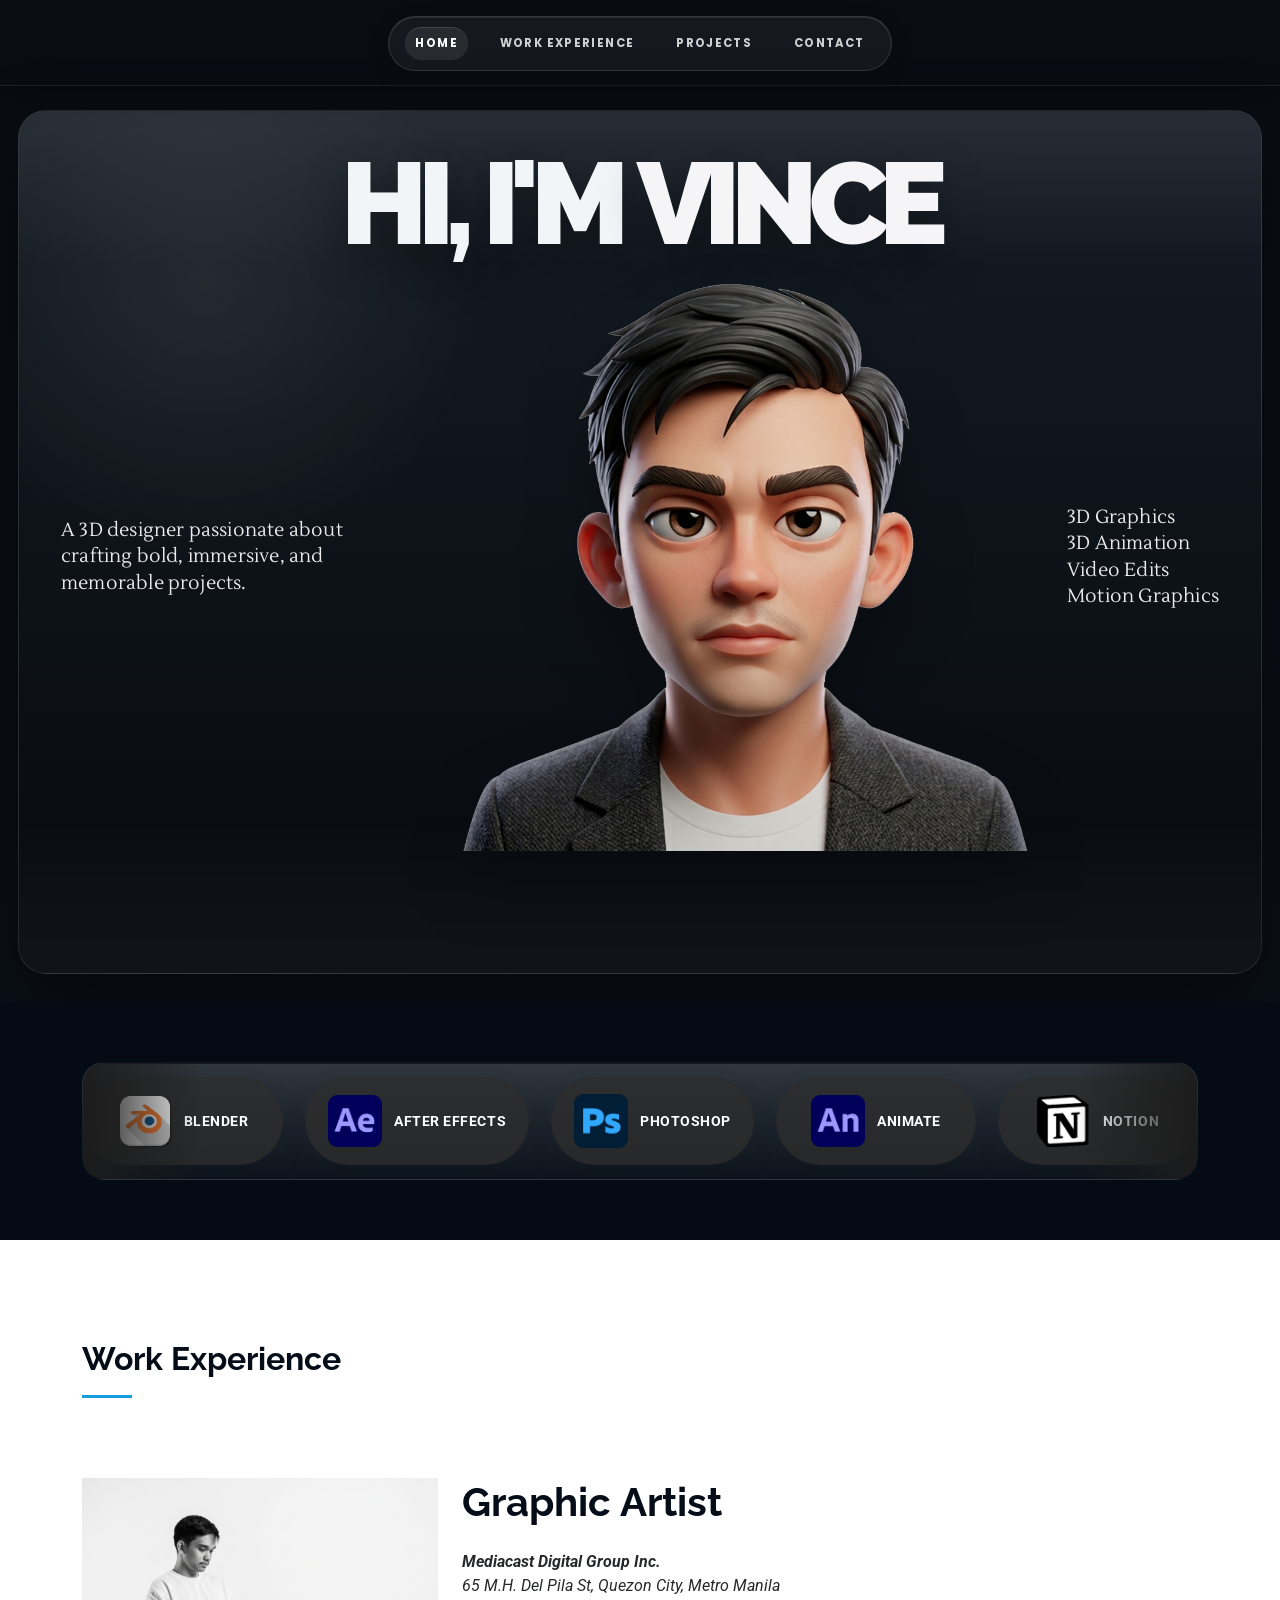
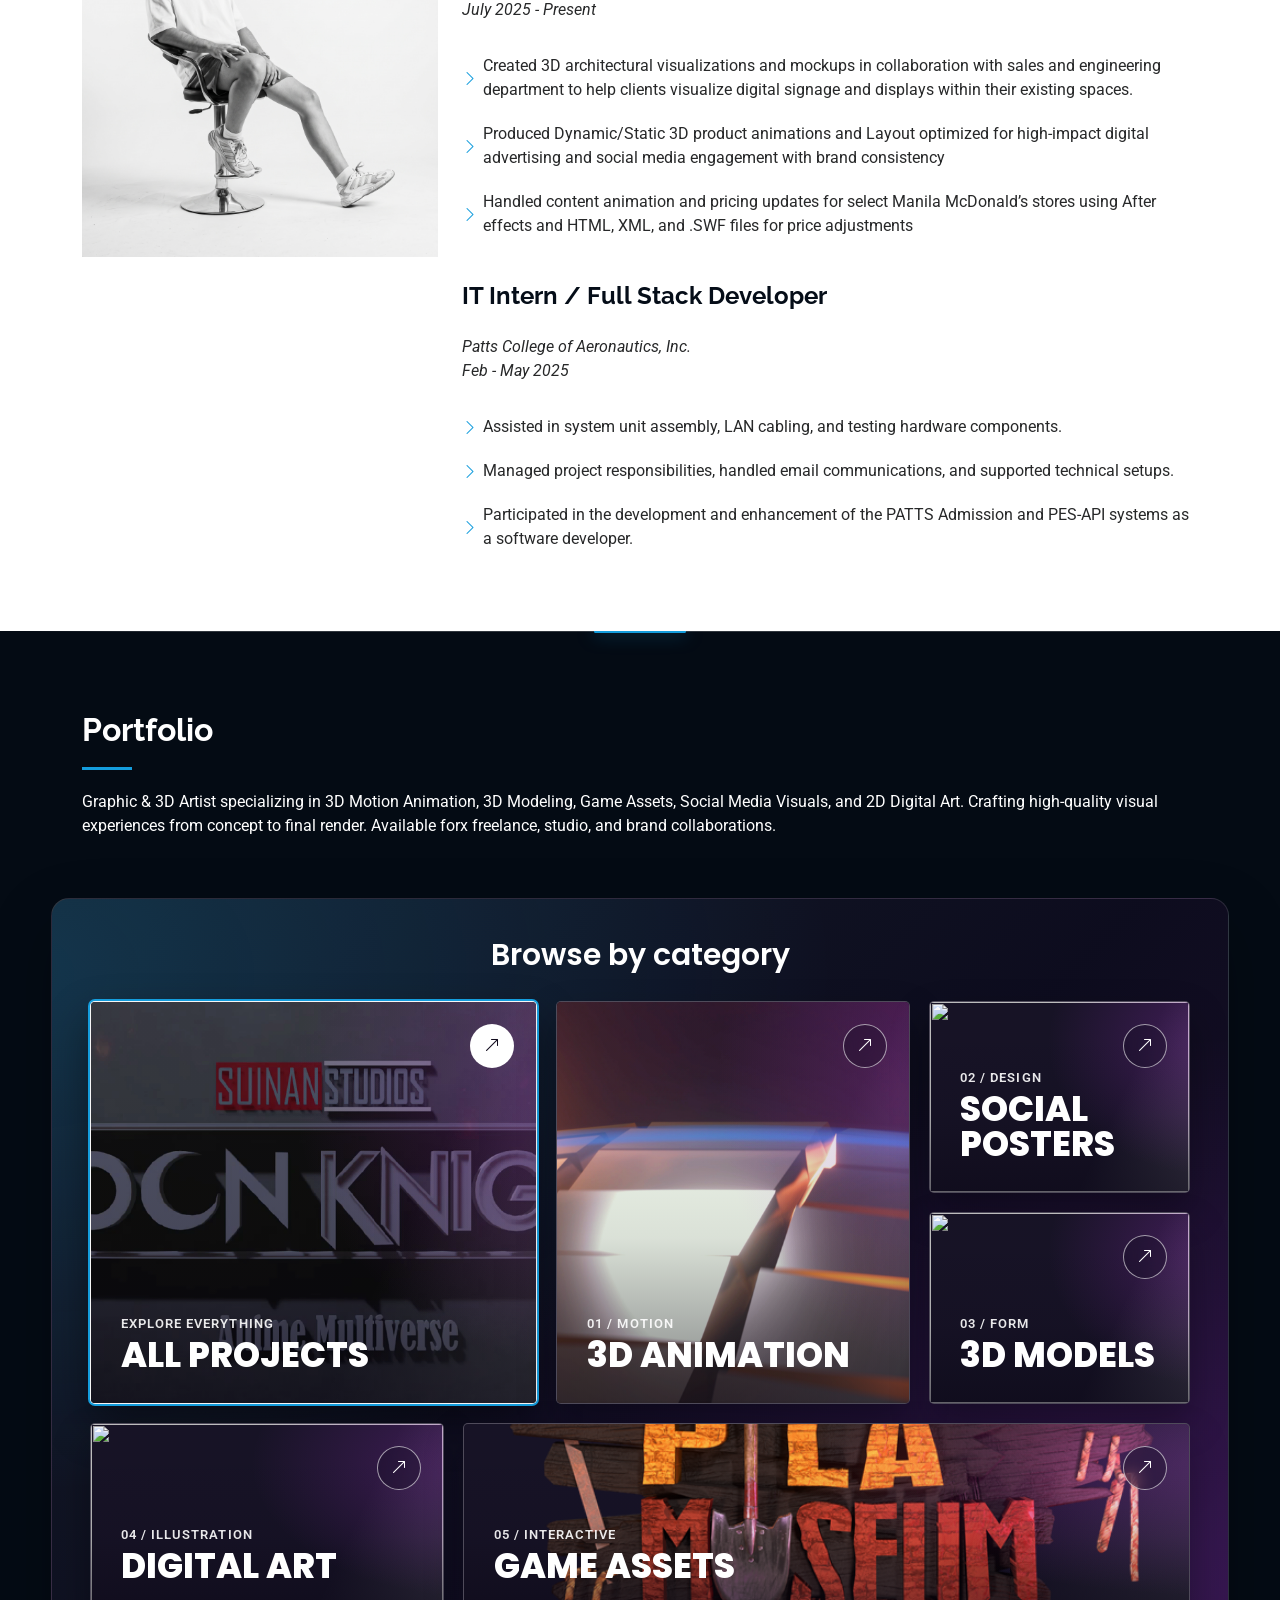
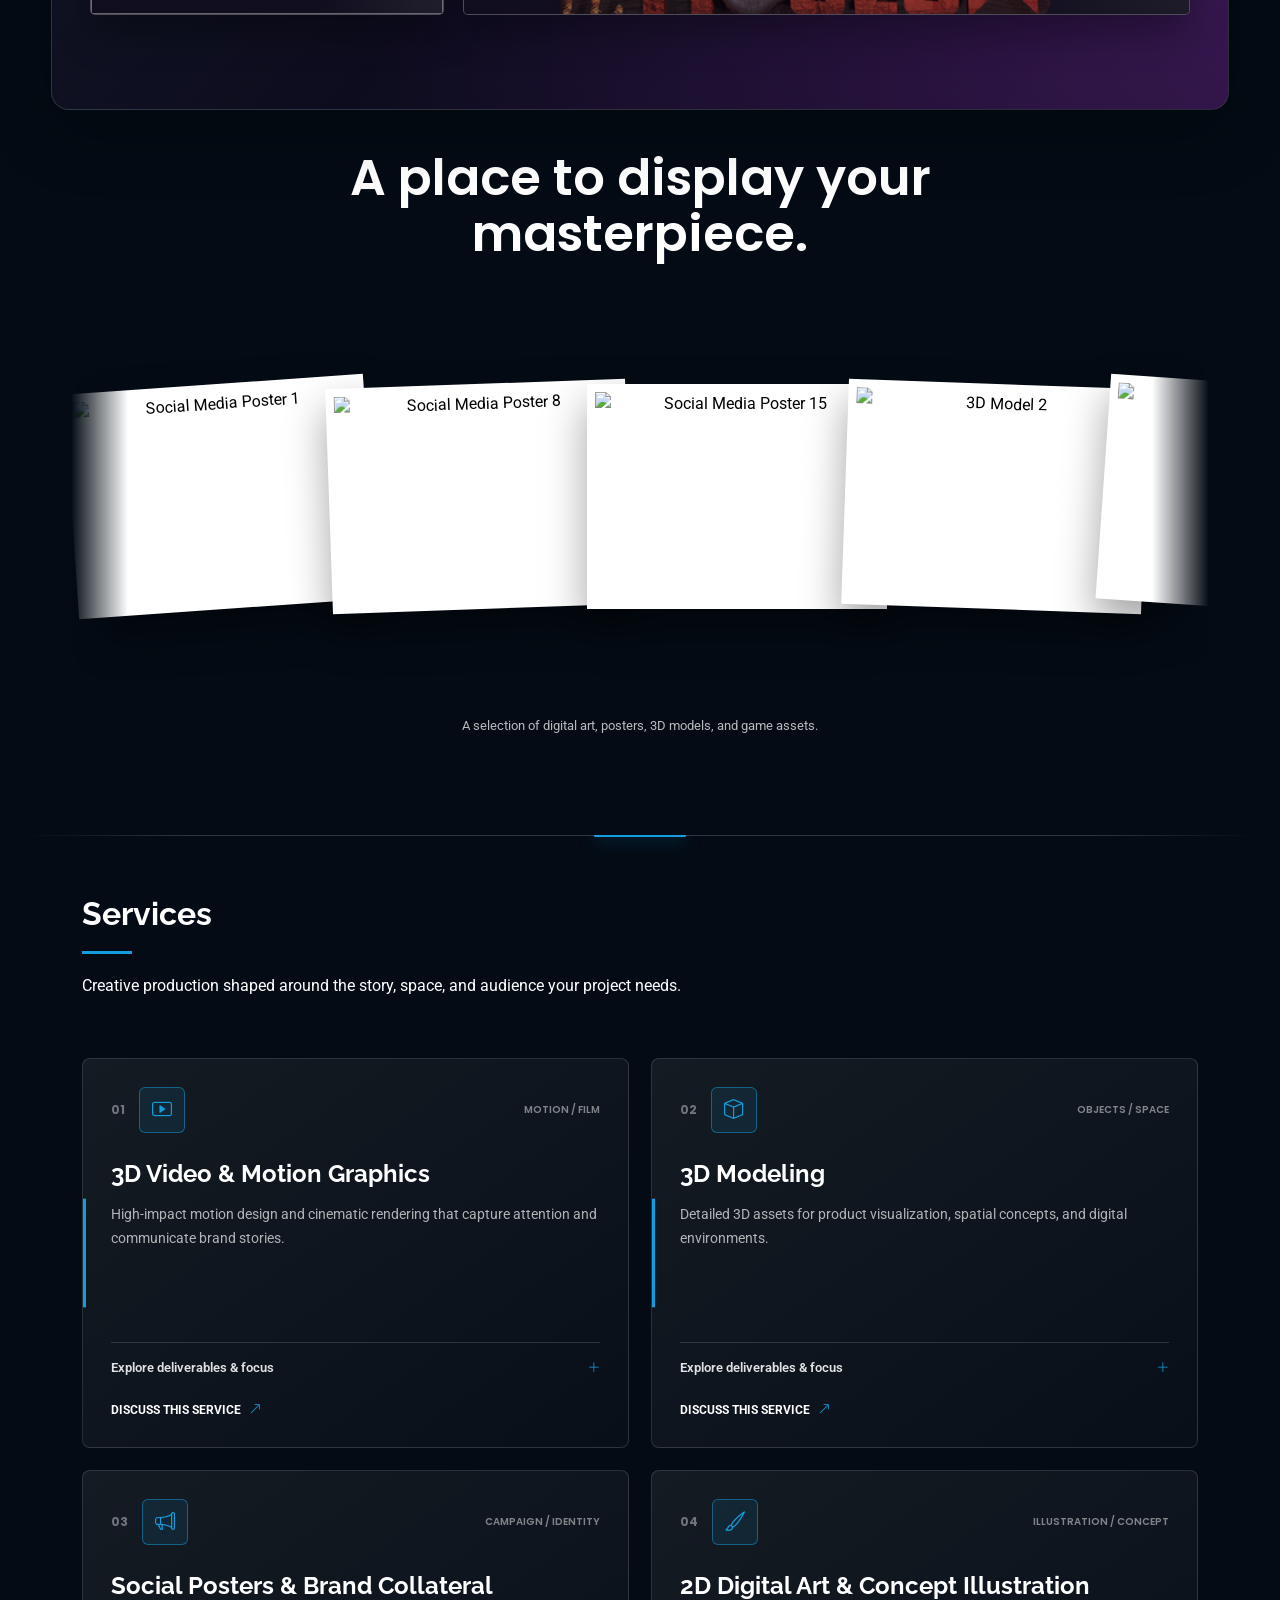
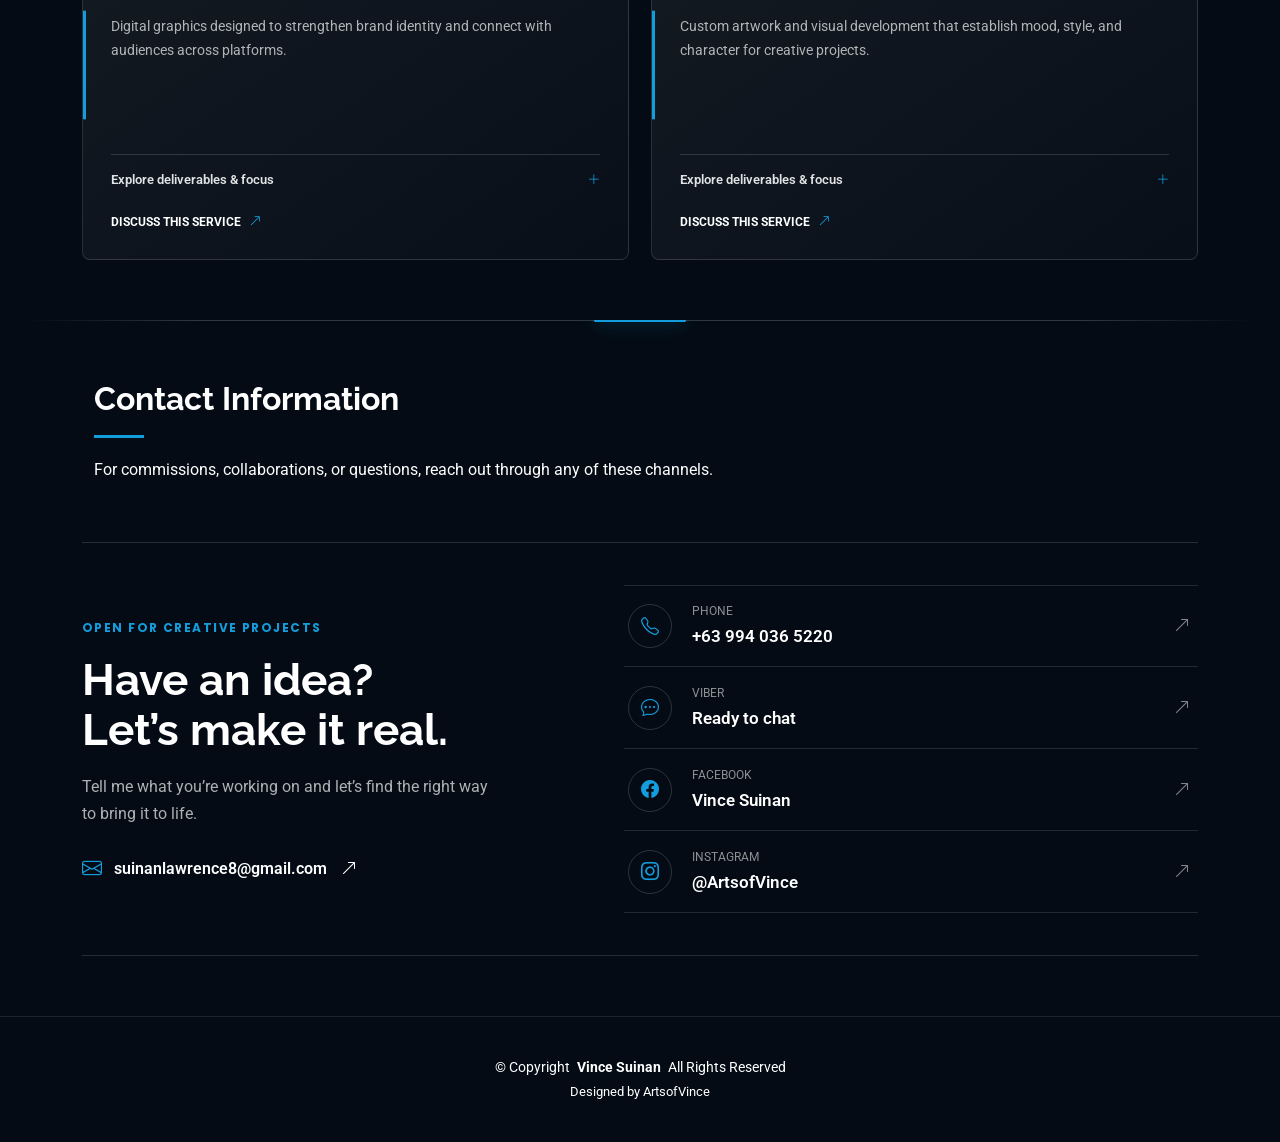
==== index.html @ 879a5d6f "add poster" ====
<!DOCTYPE html>
<html lang="en">

<head>
  <meta charset="utf-8" />
  <meta content="width=device-width, initial-scale=1.0" name="viewport" />
  <title>Vince Suinan - iPortfolio 3D Graphic Artist</title>
  <meta content="" name="description" />
  <meta content="" name="keywords" />

  <!-- Favicons -->
  <link href="assets/img/AOV-logo-256.png" rel="icon" />
  <link href="assets/img/AOV-logo-256.png" rel="apple-touch-icon" />

  <!-- Fonts -->
  <link href="https://fonts.googleapis.com" rel="preconnect" />
  <link href="https://fonts.gstatic.com" rel="preconnect" crossorigin />
  <link href="https://fonts.googleapis.com/css2?family=Lustria&display=swap" rel="stylesheet" />
  <link
    href="https://fonts.googleapis.com/css2?family=Roboto:ital,wght@0,100;0,300;0,400;0,500;0,700;0,900;1,100;1,300;1,400;1,500;1,700;1,900&family=Poppins:ital,wght@0,100;0,200;0,300;0,400;0,500;0,600;0,700;0,800;0,900;1,100;1,200;1,300;1,400;1,500;1,600;1,700;1,800;1,900&family=Raleway:ital,wght@0,100;0,200;0,300;0,400;0,500;0,600;0,700;0,800;0,900;1,100;1,200;1,300;1,400;1,500;1,600;1,700;1,800;1,900&display=swap"
    rel="stylesheet" />

  <!-- Vendor CSS Files -->
  <link href="assets/vendor/bootstrap/css/bootstrap.min.css" rel="stylesheet" />
  <link href="assets/vendor/bootstrap-icons/bootstrap-icons.css" rel="stylesheet" />
  <link href="assets/vendor/aos/aos.css" rel="stylesheet" />
  <link href="assets/vendor/glightbox/css/glightbox.min.css" rel="stylesheet" />
  <link href="assets/vendor/swiper/swiper-bundle.min.css" rel="stylesheet" />

  <!-- Main CSS File -->
  <link href="assets/css/main.css" rel="stylesheet" />
</head>

<body class="index-page">
  <header id="header" class="header dark-background">
    <a href="#hero" class="mobile-brand" aria-label="Vince home">
      <img src="assets/img/AOV-logo-256.png" alt="Vince logo" />
    </a>

    <button class="header-toggle" type="button" aria-expanded="false" aria-controls="navmenu"
      aria-label="Toggle navigation menu">
      <span></span>
      <span></span>
      <span></span>
    </button>

    <nav id="navmenu" class="navmenu" aria-label="Primary navigation">
      <ul>
        <li><a href="#hero" class="active">Home</a></li>
        <li><a href="#about">Work Experience</a></li>
        <!-- <li><a href="#customers">Customers</a></li> -->
        <li><a href="#portfolio">Projects</a></li>
        <li><a href="#contact">Contact</a></li>
      </ul>
    </nav>
  </header>

  <main class="main">
    <!-- Hero Section -->
    <section id="hero" class="hero section dark-background">
      <div class="hero-shell" data-aos="fade-up" data-aos-delay="100">
        <canvas class="hero-network" aria-hidden="true"></canvas>
        <div class="hero-content hero-center-stack">
          <div class="hero-copy hero-copy-main">
            <h1>HI, I'M <span>VINCE</span></h1>
          </div>

          <div class="hero-midline">
            <div class="hero-side-text hero-side-text-left">
              A 3D designer passionate about<br />
              crafting bold, immersive, and<br />
              memorable projects.
            </div>

            <div class="hero-visual" aria-hidden="true">
              <div class="hero-portrait">
                <img class="portrait-image" src="assets/img/Face/Front.png" alt="" draggable="false" />
              </div>
            </div>

            <div class="hero-side-text hero-side-text-right">
              3D Graphics<br />
              3D Animation<br />
              Video Edits<br />
              Motion Graphics
            </div>
          </div>
        </div>
      </div>
    </section>
    <!-- /Hero Section -->

    <!-- Skills Section -->
    <section id="skills" class="stats section dark-background">
      <div class="container" data-aos="fade-up" data-aos-delay="100">
        <div class="logo-marquee" aria-label="Skills marquee">
          <div class="marquee-track">
            <div class="marquee-group">
              <div class="logo-pill"><img src="assets/img/blender.png" alt="Blender" /><span>Blender</span></div>
              <div class="logo-pill"><img src="assets/img/aeicon.png" alt="After Effects" /><span>After Effects</span>
              </div>
              <div class="logo-pill"><img src="assets/img/psicon.png" alt="Photoshop" /><span>Photoshop</span></div>
              <div class="logo-pill"><img src="assets/img/anicon.png" alt="Animate" /><span>Animate</span></div>
              <div class="logo-pill"><img src="assets/img/notionicon.png" alt="Notion" /><span>Notion</span></div>
              <div class="logo-pill"><img src="assets/img/sketchbooklogo.png" alt="Sketchbook" /><span>Sketchbook</span>
              </div>
              <div class="logo-pill"><img src="assets/img/figma-icon-2048x2048-lvgft610.png"
                  alt="Figma" /><span>Figma</span></div>
              <div class="logo-pill"><img src="assets/img/Vector.png" alt="Canva" /><span>Canva</span></div>
              <div class="logo-pill"><img src="assets/img/vscodelogo.png" alt="VS Code" /><span>VS Code</span></div>
              <div class="logo-pill"><img src="assets/img/Group 1.png" alt="CapCut" /><span>CapCut</span></div>
              <div class="logo-pill"><img src="assets/img/msofficelogo.png" alt="MS Office" /><span>MS Office</span>
              </div>
              <div class="logo-pill"><img src="assets/img/untiylogo.png" alt="Unity" /><span>Unity</span></div>

            </div>
            <div class="marquee-group" aria-hidden="true">
              <div class="logo-pill"><img src="assets/img/blender.png" alt="Blender" /><span>Blender</span></div>
              <div class="logo-pill"><img src="assets/img/aeicon.png" alt="After Effects" /><span>After Effects</span>
              </div>
              <div class="logo-pill"><img src="assets/img/psicon.png" alt="Photoshop" /><span>Photoshop</span></div>
              <div class="logo-pill"><img src="assets/img/anicon.png" alt="Animate" /><span>Animate</span></div>
              <div class="logo-pill"><img src="assets/img/notionicon.png" alt="Notion" /><span>Notion</span></div>
              <div class="logo-pill"><img src="assets/img/sketchbooklogo.png" alt="Sketchbook" /><span>Sketchbook</span>
              </div>
              <div class="logo-pill"><img src="assets/img/figma-icon-2048x2048-lvgft610.png"
                  alt="Figma" /><span>Figma</span></div>
              <div class="logo-pill"><img src="assets/img/Vector.png" alt="Canva" /><span>Canva</span></div>
              <div class="logo-pill"><img src="assets/img/vscodelogo.png" alt="VS Code" /><span>VS Code</span></div>
              <div class="logo-pill"><img src="assets/img/Group 1.png" alt="CapCut" /><span>CapCut</span></div>
              <div class="logo-pill"><img src="assets/img/msofficelogo.png" alt="MS Office" /><span>MS Office</span>
              </div>
              <div class="logo-pill"><img src="assets/img/untiylogo.png" alt="Unity" /><span>Unity</span></div>

            </div>
          </div>
        </div>
      </div>
    </section>
    <!-- /Skills Section -->

    <!-- Work Experience Section -->
    <section id="about" class="about section">
      <div class="container section-title" data-aos="fade-up" style="padding-top: 40px;">
        <h2>Work Experience</h2>
        <!-- <p>
          IT Intern / Full Stack Developer with hands-on experience in system
          support, technical setup, and software development for academic and
          institutional platforms.
        </p> -->
      </div>

      <div class="container" data-aos="fade-up" data-aos-delay="100">
        <div class="row gy-4 justify-content-center">
          <div class="col-lg-4">
            <img src="assets/img/VINCE.jpg" class="img-fluid" alt="Vince Lawrence Suinan" />
          </div>

          <div class="col-lg-8 content">
            <h1><b>Graphic Artist</b></h1>
            <p class="fst-italic py-3">
              <b>Mediacast Digital Group Inc.</b> <br />
              65 M.H. Del Pila St, Quezon City, Metro Manila <br>
              <span><i>July 2025 - Present</i></span>
            </p>

            <div class="row">
              <div class="col-lg-12">
                <ul>
                  <li>
                    <i class="bi bi-chevron-right"></i>
                    <span>Created 3D architectural visualizations and mockups in collaboration with sales and
                      engineering department to help clients visualize digital signage and displays within
                      their existing spaces.
                    </span>
                  </li>
                  <li>
                    <i class="bi bi-chevron-right"></i>
                    <span>Produced Dynamic/Static 3D product animations and Layout optimized for high-impact digital
                      advertising and social media engagement with brand consistency</span>
                  </li>
                  <li>
                    <i class="bi bi-chevron-right"></i>
                    <span>Handled content animation and pricing updates for select Manila McDonald’s stores
                      using After effects and HTML, XML, and .SWF files for price adjustments</span>
                  </li>
                </ul>
              </div>
            </div>
          </div>


           <div class="col-lg-4">
            <!-- <img src="assets/img/VINCE.jpg" class="img-fluid" alt="Vince Lawrence Suinan" /> -->
          </div>
          <div class="col-lg-8 content">
            <h2>IT Intern / Full Stack Developer</h2>
            <p class="fst-italic py-3">
              Patts College of Aeronautics, Inc. <br />
              <span>Feb - May 2025</span>
            </p>

            <div class="row">
              <div class="col-lg-12">
                <ul>
                  <li>
                    <i class="bi bi-chevron-right"></i>
                    <span>Assisted in system unit assembly, LAN cabling, and testing hardware components.</span>
                  </li>
                  <li>
                    <i class="bi bi-chevron-right"></i>
                    <span>Managed project responsibilities, handled email communications, and supported technical
                      setups.</span>
                  </li>
                  <li>
                    <i class="bi bi-chevron-right"></i>
                    <span>Participated in the development and enhancement of the PATTS Admission and PES-API systems as
                      a software developer.</span>
                  </li>
                </ul>
              </div>
            </div>
          </div>
        </div>
      </div>
    </section>
    <!-- /Work Experience Section -->

    <!-- Resume Section -->
    <!-- <section id="resume" class="resume section">
      <div class="container section-title" data-aos="fade-up">
        <h2>Resume</h2>
      </div>
      <div style="display: flex; justify-content: center">
        <iframe src="assets/resume.pdf" type="application/pdf" width="50%" height="900px" allowfullscreen
          style="border: none"></iframe>
      </div>
    </section> -->
    <!-- End Resume Section -->



    <!-- Portfolio Section -->
    <section id="portfolio" class="portfolio section dark-background">
      <!-- Section Title -->
      <div class="container section-title" data-aos="fade-up" style="padding-top: 20px;">
        <h2>Portfolio</h2>
        <p>
          Graphic & 3D Artist specializing in 3D Motion Animation, 3D Modeling, Game Assets, Social Media Visuals, and
          2D Digital Art. Crafting high-quality visual experiences from concept to final render. Available forx
          freelance, studio, and brand collaborations.
        </p>
      </div>
      <!-- End Section Title -->
      <div class="container portfolio-categories-container">
        <div class="isotope-layout showcase-active" data-default-filter="*" data-layout="masonry"
          data-sort="original-order">
          <div class="portfolio-category-panel">
            <h3 class="portfolio-categories-title" data-aos="fade-up">Browse by category</h3>
            <ul class="portfolio-filters isotope-filters" aria-label="Portfolio categories" data-aos="fade-up"
              data-aos-delay="100">
              <li data-filter="*" class="filter-active">
                <button type="button" aria-pressed="true">
                  <img src="assets/img/portfolio/3danimation/img/moonknight.png" alt="" />
                  <span class="portfolio-filter-arrow" aria-hidden="true"><i class="bi bi-arrow-up-right"></i></span>
                  <span class="portfolio-filter-copy"><span class="portfolio-filter-kicker">Explore everything</span><span
                      class="portfolio-filter-name">All projects</span></span>
                </button>
              </li>
              <li data-filter=".filter-app">
                <button type="button" aria-pressed="false">
                  <img src="assets/img/portfolio/3danimation/img/intro.png" alt="" />
                  <span class="portfolio-filter-arrow" aria-hidden="true"><i class="bi bi-arrow-up-right"></i></span>
                  <span class="portfolio-filter-copy"><span class="portfolio-filter-kicker">01 / Motion</span><span
                      class="portfolio-filter-name">3D animation</span></span>
                </button>
              </li>
              <li data-filter=".filter-product">
                <button type="button" aria-pressed="false">
                  <img src="https://lh3.googleusercontent.com/d/15f8OHujoiMdqfZLT6pFn6dTeZeISGttu=w640" alt="" />
                  <span class="portfolio-filter-arrow" aria-hidden="true"><i class="bi bi-arrow-up-right"></i></span>
                  <span class="portfolio-filter-copy"><span class="portfolio-filter-kicker">02 / Design</span><span
                      class="portfolio-filter-name">Social posters</span></span>
                </button>
              </li>
              <li data-filter=".filter-model">
                <button type="button" aria-pressed="false">
                  <img src="https://lh3.googleusercontent.com/d/1D0_6kJki84QCcM3gyjtBgr1WMdwW6Qse=w640" alt="" />
                  <span class="portfolio-filter-arrow" aria-hidden="true"><i class="bi bi-arrow-up-right"></i></span>
                  <span class="portfolio-filter-copy"><span class="portfolio-filter-kicker">03 / Form</span><span
                      class="portfolio-filter-name">3D models</span></span>
                </button>
              </li>
              <li data-filter=".filter-digitalart">
                <button type="button" aria-pressed="false">
                  <img src="https://lh3.googleusercontent.com/d/16SK4Unks-tOwlZld4EUyKw5LPhYBngFh=w640" alt="" />
                  <span class="portfolio-filter-arrow" aria-hidden="true"><i class="bi bi-arrow-up-right"></i></span>
                  <span class="portfolio-filter-copy"><span class="portfolio-filter-kicker">04 / Illustration</span><span
                      class="portfolio-filter-name">Digital art</span></span>
                </button>
              </li>
              <li data-filter=".filter-books">
                <button type="button" aria-pressed="false">
                  <img src="assets/img/portfolio/gameassets/optimized/16.png" alt="" />
                  <span class="portfolio-filter-arrow" aria-hidden="true"><i class="bi bi-arrow-up-right"></i></span>
                  <span class="portfolio-filter-copy"><span class="portfolio-filter-kicker">05 / Interactive</span><span
                      class="portfolio-filter-name">Game assets</span></span>
                </button>
              </li>
            </ul>
          </div>
          <!-- End Portfolio Filters -->

          <nav class="portfolio-sticky-filters" aria-label="Portfolio category shortcuts" aria-hidden="true">
            <button type="button" data-filter="*" aria-label="Show all projects" aria-pressed="true">All</button>
            <button type="button" data-filter=".filter-app" aria-label="Show 3D animation projects"
              aria-pressed="false">Motion</button>
            <button type="button" data-filter=".filter-product" aria-label="Show social media posters"
              aria-pressed="false">Posters</button>
            <button type="button" data-filter=".filter-model" aria-label="Show 3D models"
              aria-pressed="false">3D</button>
            <button type="button" data-filter=".filter-digitalart" aria-label="Show digital art"
              aria-pressed="false">Digital art</button>
            <button type="button" data-filter=".filter-books" aria-label="Show game assets"
              aria-pressed="false">Game assets</button>
          </nav>

          <section class="portfolio-showcase" aria-labelledby="portfolio-showcase-title">
            <h3 id="portfolio-showcase-title">A place to display your<br />masterpiece.</h3>
            <div class="portfolio-showcase-deck" role="region" aria-label="Featured portfolio artwork" tabindex="0">
            </div>
            <p class="portfolio-showcase-caption">A selection of digital art, posters, 3D models, and game assets.</p>
            <!-- <div class="portfolio-showcase-controls" aria-label="Carousel controls">
              <button class="portfolio-showcase-prev" type="button" aria-label="Scroll artwork backward"
                aria-pressed="false">
                <i class="bi bi-arrow-left" aria-hidden="true"></i>
              </button>
              <span class="portfolio-showcase-status" aria-live="off">Continuous scroll</span>
              <button class="portfolio-showcase-next" type="button" aria-label="Scroll artwork forward"
                aria-pressed="true">
                <i class="bi bi-arrow-right" aria-hidden="true"></i>
              </button>
            </div> -->
          </section>

          <div class="row gy-4 isotope-container portfolio-grid" aria-hidden="true" data-aos="fade-up"
            data-aos-delay="200">

            <!-- Portfolio 3D Videosmotion Loop Start -->
            <script>
              const videomotion = [
                { fileId: "1_jbbDpy9xfx8zS0vFNE1ULISHDLOSmcH", orientation: "portrait" },
                { fileId: "1h7C5uyBoMQ-EmyDqRethuscpd6JC-RyD", orientation: "portrait" },
                { fileId: "11ZdcG346FcJy5i7t0-39Izj0t-Pxfz4h", orientation: "portrait" },
                { fileId: "1BHrdJbhyYBBBys-qk9KTeOUOJ0WBdCk_", orientation: "portrait" },
                { fileId: "12QxN8NzIM6j7_-F__7CxhQ7JTc7Gwmj1", orientation: "portrait" },
                { fileId: "1Qw5nkSOY13MZ3VECagyvxKrNIrKZIVoi", orientation: "portrait" },
                { fileId: "1tNGN2MWxX7IlZXTh_nsj2k1h_r4Va_cV", orientation: "portrait" },
                { fileId: "1mwoQoZXCfWN8iKtZn_PWd6lLmWAUX7J1", orientation: "portrait" },
                { fileId: "1BN3EFIl9hsIu9_HIIbG-YD92J9_404a1", orientation: "landscape" },
                { fileId: "1Rqg4v8JS6qJhUzyDzIZa51hss2hmCw8e", orientation: "landscape" },
                { fileId: "1j3NBUgurLKjPpukUhXc126PUgskwCfU3", orientation: "landscape" },
                { fileId: "1ojUDoDyp3Pynr8G9i9R8G9kmKkIxF75p", orientation: "landscape" },
                { fileId: "1Uh1CZqTnqa35LuCjptprUUMThYp3sdNC", orientation: "landscape" },
                { fileId: "15Qg1Cqj1X8u00-xKV2vdZDRDskdYjr1F", orientation: "portrait" },
                { fileId: "1a1ut-Wb0WJNiYGyBpmkeDe_jCS4JcWe4", orientation: "portrait" },
                { fileId: "1BxVlqYIMw1OnqzyD6GcNHVX-q7va4KQT", orientation: "portrait" },
                { fileId: "1NIwSYFqCbUfEO550Y9gTKTfcEmXJq2hf", orientation: "portrait" },
                { fileId: "1m4LZoN0kyfZ-u_XVPEDmvANMeKpIxij6", orientation: "portrait" },
                { fileId: "1vEAqJfCbJAPxnXK68t8-_8xvNcmw5ufx", orientation: "portrait" },
                { fileId: "1O4dQYROGCbykOVDaRCr6Opgzb7OVUUbQ", orientation: "landscape" },
                { fileId: "1Ww0WWMnu1b06q0QbMP6-Cl4yAhK8Objs", orientation: "portrait" },
                { fileId: "1FQSGFVojC2MXhYNMrMFql2LrgQe6mhvw", orientation: "portrait" },
                { fileId: "11maHljzepN0bO44OaJOT5ekNazf0yjnS", orientation: "portrait" },
                { fileId: "1qwAFJqx_0vaCFSWkUWWdRBXCI5jTAyjR", orientation: "portrait" },
                { fileId: "1TGthv1qNYEeSsxPNINcO7fRiMrgPcfck", orientation: "portrait" },


              ];

              const videomotionContainer = document.currentScript.parentElement;
              const videoModal = document.createElement("div");
              videoModal.className = "video-motion-modal";
              videoModal.setAttribute("role", "dialog");
              videoModal.setAttribute("aria-modal", "true");
              videoModal.setAttribute("aria-label", "Video Motion preview");
              videoModal.style.cssText =
                "box-sizing:border-box; display:none; position:fixed; inset:0; z-index:9999; align-items:center; justify-content:center; padding:clamp(8px,3vw,24px); background:rgba(0,0,0,.9);";

              const drivePreviewContainer = document.createElement("div");
              drivePreviewContainer.className = "video-motion-preview-frame";
              drivePreviewContainer.style.cssText = "position:relative; background:#000;";
              const drivePreviewFrame = document.createElement("iframe");
              drivePreviewFrame.title = "Google Drive video preview";
              drivePreviewFrame.allow = "autoplay; encrypted-media; fullscreen";
              drivePreviewFrame.allowFullscreen = true;
              drivePreviewFrame.style.cssText =
                "position:absolute; inset:0; width:100%; height:100%; border:0; background:#000;";
              drivePreviewContainer.appendChild(drivePreviewFrame);

              const closeVideoButton = document.createElement("button");
              closeVideoButton.type = "button";
              closeVideoButton.setAttribute("aria-label", "Close video preview");
              closeVideoButton.innerHTML = '<i class="bi bi-x-lg"></i>';
              closeVideoButton.style.cssText =
                "position:absolute; top:12px; right:12px; z-index:1; width:44px; height:44px; border:0; border-radius:50%; color:#fff; background:rgba(0,0,0,.7); font-size:20px; cursor:pointer;";
              videoModal.append(closeVideoButton, drivePreviewContainer);
              document.body.appendChild(videoModal);

              let previouslyFocusedElement = null;
              const closeVideoPreview = function () {
                videoModal.style.display = "none";
                drivePreviewFrame.src = "";
                document.body.style.overflow = "";
                if (previouslyFocusedElement) previouslyFocusedElement.focus();
              };

              closeVideoButton.addEventListener("click", closeVideoPreview);
              videoModal.addEventListener("click", function (event) {
                if (event.target === videoModal) closeVideoPreview();
              });
              document.addEventListener("keydown", function (event) {
                if (event.key === "Escape" && videoModal.style.display === "flex") closeVideoPreview();
              });

              videomotion.forEach(function (videoEntry, idx) {
                const fileId = typeof videoEntry === "string" ? videoEntry : videoEntry.fileId;
                const orientation = typeof videoEntry === "string" ? "landscape" : (videoEntry.orientation || "landscape");
                const thumbnailRatio = orientation === "portrait" ? "9 / 16" : "16 / 9";
                const thumbnail = `https://lh3.googleusercontent.com/d/${fileId}=w640`;
                const col = document.createElement("div");
                col.className = "col-lg-3 col-md-6 portfolio-item isotope-item filter-app";
                col.innerHTML = `
                  <div class="portfolio-content h-100 d-flex flex-column align-items-center justify-content-center">
                    <button type="button" class="video-poster-wrapper d-flex align-items-center justify-content-center" data-video-orientation="${orientation}" aria-label="Play Video Motion ${idx + 1}" style="position:relative; width:100%; aspect-ratio:${thumbnailRatio}; padding:0; border:0; cursor:pointer; background:#111; overflow:hidden;">
                      <img src="${thumbnail}" class="img-fluid" alt="Video Motion ${idx + 1}" loading="lazy" decoding="async" fetchpriority="low" style="position:absolute; inset:0; width:100%; height:100%; object-fit:cover; object-position:center;" />
                      <iframe title="Video Motion ${idx + 1} preview" allow="autoplay; encrypted-media" style="position:absolute; inset:0; width:100%; height:100%; border:0; opacity:0; pointer-events:none; transition:opacity .2s ease;"></iframe>
                      <span class="play-btn-overlay d-flex align-items-center justify-content-center" style="position:absolute; width:64px; height:64px; background:rgba(0,0,0,0.65); border-radius:50%; color:white; font-size:2.5rem;">
                        <i class="bi bi-play-fill"></i>
                      </span>
                    </button>
                  </div>
                `;
                const posterImage = col.querySelector(".video-poster-wrapper img");
                posterImage.addEventListener("error", function () { this.remove(); });
                const posterButton = col.querySelector(".video-poster-wrapper");
                const hoverPreviewFrame = posterButton.querySelector("iframe");
                const playOverlay = posterButton.querySelector(".play-btn-overlay");
                const stopHoverPreview = function () {
                  hoverPreviewFrame.src = "";
                  hoverPreviewFrame.style.opacity = "0";
                  posterImage.style.opacity = "1";
                  playOverlay.style.opacity = "1";
                };

                posterButton.addEventListener("pointerenter", function (event) {
                  if (event.pointerType === "touch") return;
                  hoverPreviewFrame.src = `https://drive.google.com/file/d/${fileId}/preview?autoplay=1`;
                  hoverPreviewFrame.style.opacity = "1";
                  posterImage.style.opacity = "0";
                  playOverlay.style.opacity = "0";
                });
                posterButton.addEventListener("pointerleave", stopHoverPreview);
                posterButton.addEventListener("click", function () {
                  stopHoverPreview();
                  previouslyFocusedElement = this;
                  drivePreviewContainer.classList.toggle("is-portrait", orientation === "portrait");
                  drivePreviewFrame.src = `https://drive.google.com/file/d/${fileId}/preview?autoplay=1`;
                  videoModal.style.display = "flex";
                  document.body.style.overflow = "hidden";
                  closeVideoButton.focus();
                });
                videomotionContainer.appendChild(col);
              });
            </script>
            <!-- Portfolio 3D Videosmotion Loop Start -->


            <!-- End Portfolio Item -->


            <!-- Social Media Posters -->
            <script>
              const socialMediaPosters = [
                "1Dr5GB39KCNWYCzVSthdr5cEUIZCR5hzx",
                "1_hCBymRuN6f4mqQ83NMdlI1tPE83m35H",
                "1yoIh4Bb8x0m_WRgRiIUJC-rcnwMEwUk1",
                "15f8OHujoiMdqfZLT6pFn6dTeZeISGttu",
                "1UiFlFEEv7nLvqGzpAYgHJPdjsHQNgSw3",
                "1NwhcqEresNwQep2nrIOkqD0F5L4FzW5t",
                "1gX9vA7SeVTM69aa9Xw6HFoi2Hc7fuz0w",
                "186EdUWVP1CY8ZQPzJD6JKi98w_sqI0L_",
                "17LWE10FSnG0QhPzF5x1IFBhSA47Pkqy1",
                "1fjp6sSyzXBQ6aNKgySoX53x96PsAuo9H",
                "1u4ujsAph1Nk2xWB5mjGTUhMmjUhiRRke",
                "1Dkx1BC7xZ1k6IoHPL3j-9g9xc_3mOlIk",
                "1jotWX0RlDpD4tKWwmfCXprFu8VYUKykv",
                "1eM-NGkZCO02AblPpRlpzLQWSwSlm0Jv6",
                "1Wbp21ayfJyNaVDMVE1bKnOy21FznmZ-b",
                "1Ht0_Su8SHb3iGq9chaRW_nyyHe2Vo5_a",
                "1R-_yA-cguDIrzJhYjLZyHvtLtiUWZWQ_",
                "1c63wtXwkMlYPIThDGCObp-WDlsPlfdTP",
                "1FRSZc4w_CQts33ukD-ztIC_gNpuiyrQ5",
                "1Uyktf4v6Bvs3QDpf3E8rVwtssWRVvuy1"
                // Add more Google Drive file IDs here.
              ];

              const socialMediaPostersContainer = document.currentScript.parentElement;
              socialMediaPosters.forEach(function (fileId, idx) {
                const thumbnail = `https://lh3.googleusercontent.com/d/${fileId}=w640`;
                const fullSizeImage = `https://lh3.googleusercontent.com/d/${fileId}=w1600`;
                const col = document.createElement("div");
                col.className =
                  "col-lg-3 col-md-6 portfolio-item isotope-item filter-product";
                col.innerHTML = `
                    <div class="portfolio-content social-poster-content h-100 d-flex flex-column align-items-center justify-content-center">
                      <img src="${thumbnail}" class="img-fluid social-poster-image" loading="lazy" decoding="async" fetchpriority="low" alt="Social Media Poster ${idx + 1
                  }" />
                      <div class="portfolio-info social-poster-info d-flex justify-content-center align-items-center" style="width: 100%; height: 100%;">
                        <a href="${fullSizeImage}" data-type="image" data-gallery="portfolio-gallery-model" class="glightbox preview-link social-poster-preview d-flex align-items-center justify-content-center" aria-label="View Social Media Poster ${idx + 1}" style="width: 48px; height: 48px;">
                          <i class="bi bi-zoom-in" style="font-size: 2rem;"></i>
                        </a>
                      </div>
                    </div>
                  `;
                socialMediaPostersContainer.appendChild(col);
              });
            </script>
            <!-- End Social Media Posters -->

            <!-- 3D Models -->
            <script>
              const model3d = [
                "1D0_6kJki84QCcM3gyjtBgr1WMdwW6Qse",
                "1S1ZLFHSJ45La_xE3UjTOeO0NBN3pRqAF",
                "13bAH_c692TOJPaVHd-yhS5lKxcWGxg6V",
                "1tPXT2EhKF3ax1RN_viuxfTJ8GmZeTGr7",
                "1jIwh5ge32R3iEi-i5yrSE4Zsm8P7wIUt",
                "1P4TWYYApnZM1Ma1R08zNcTN4tO9ziFHQ",
                "1moI6-I02SEMNTrikywy2wOfKA4m9Y9_y",
                "1JFzzXjmcbHx78c8HmdZ2NqtAb4PQZUZY",
                "1SM5_UXew74I999L0CMoOi3xL0yIQKYzL",
                "1tGQp1Zo_yDOD0r6dvB3Nsl7Txisjn7Jg",
                "1WPIDZQDLskfLq2127zoQByjoUPed6Dtj",
                "1NHqbOKX07QuZtW4u5gr1wWHW__HvuOZA",
                "1PfhG5j09XkFxU1ifllocgy1RDX1x2ws5",
                "1TzTFhtZTVO-KTPnK-F98rXd2Myj0_iVd",
                "17l8kz0RyMRJGNzPn2McbJ2D3x7TztvDC",
                "1ad40Mp1k2zLoF3su1t93CuaFPZ7aleLk",
                "1wgjltQObf7mhBCm_3G9YkchUnRlJ1G2D",
                "15WHoEmJ5K4Vvc-RDFeF8tuXB2QYNHeZF",
                "17F8BSpRRi2dxgFFJzyXhqQq3vIXdPXUV",
                "113PRRwlFTx4WCjVlSUbxsB3IS8C3l2yu",
                "1VclweWvRs8ZVKU1A9NZN9w3RiVoxAZk7",
                "1XTXe2Ro1Jcs2qLp-R1dP_Vv_2JwnPUGl",
                "1VCpkxepGFdX9rO2BXr8LAQaEBEv88UfP",
                "1lN9GUdLI-JohKS6FZj_cLzpKa7mbp5oF",
                "1c3GdBPCDMj1yfyxwPLNjnRyvVhU7WaWh",
                "1PuUpsceE-MYG809bFig-Q36iaLzENR38",

                // Add more Google Drive file IDs here.
              ];

              const model3dContainer = document.currentScript.parentElement;
              model3d.forEach(function (fileId, idx) {
                const thumbnail = `https://lh3.googleusercontent.com/d/${fileId}=w640`;
                const fullSizeImage = `https://lh3.googleusercontent.com/d/${fileId}=w1600`;
                const col = document.createElement("div");
                col.className =
                  "col-lg-3 col-md-6 portfolio-item isotope-item filter-model";
                col.innerHTML = `
                    <div class="portfolio-content h-100 d-flex flex-column align-items-center justify-content-center">
                      <img src="${thumbnail}" class="img-fluid" loading="lazy" decoding="async" fetchpriority="low" alt="3D Model ${idx + 1
                  }" />
                      <div class="portfolio-info d-flex justify-content-center align-items-center" style="width: 100%; height: 100%;">
                        <a href="${fullSizeImage}" data-type="image" data-gallery="portfolio-gallery-model" class="glightbox preview-link d-flex align-items-center justify-content-center" style="width: 48px; height: 48px;">
                          <i class="bi bi-zoom-in" style="font-size: 2rem;"></i>
                        </a>
                      </div>
                    </div>
                  `;
                model3dContainer.appendChild(col);
              });
            </script>
            <!-- End 3D Models -->




            <!-- End Portfolio Item -->

            <!-- <script>
              const brandingVideos = [
                {
                  src: "https://drive.google.com/file/d/1_jbbDpy9xfx8zS0vFNE1ULISHDLOSmcH/preview",
                  title: "Mr & Ms CCS 2023 Logo Animation",
                },
                {
                  src: "https://drive.google.com/file/d/1PPF_lukDUbAUDmIDUi63GLSsU_FkoSb0/preview",
                  title: "CCS Department Logo Animation",
                },
                {
                  src: "https://drive.google.com/file/d/1Hc3yVkBQqomOx29OkunVjRBW889wK5YB/preview",
                  title: "NANSUI Logo Animation",
                },
                {
                  src: "https://drive.google.com/file/d/1j3NBUgurLKjPpukUhXc126PUgskwCfU3/preview",
                  title: "Iloilo PSABE Logo Animation",
                },
                {
                  src: "https://drive.google.com/file/d/14OvId1yQPbWE_VLvKxB4hX0WbL9i9Q8G/preview",
                  title: "Iloilo PSABE Intro animation",
                },
                {
                  src: "https://drive.google.com/file/d/1qXW3E0xdGJ0aKdqLyxKrcg3tr6bJjMFh/preview",
                  title: "Moonknight Animation",
                },
                {
                  src: "https://drive.google.com/file/d/1ai2TsRB_ItAUvD_xT0wSneYcq5erL1rx/preview",
                  title: "Fine Line Films Intro animation",
                },
                {
                  src: "https://drive.google.com/file/d/1YJJjOs-R3I4FFMiCET_PwDb5_CErL6Kt/preview",
                  title: "Plastics Bag Product animation",
                },
                {
                  src: "https://drive.google.com/file/d/1N6n3aFRZHxy5z4ONOpeRGrDztoiL-TXj/preview",
                  title: "Floor tiles product Animation",
                },
                {
                  src: "https://drive.google.com/file/d/1pATIvJutm0LWfHQJWMofVbU3-Hx5-Seg/preview",
                  title: "Running to the wild animation",
                },

                {
                  src: "https://drive.google.com/file/d/1ZIGWUF003fr37-XwKtINJIbTu7vHu39G/preview",
                  title: "Cup Dancing animation",
                },
                {
                  src: "https://drive.google.com/file/d/1d3VG6YowtHohc1_ztsa2OsodTvrYA5eX/preview",
                  title: "Electric Thesis animation",
                },
                {
                  src: "https://drive.google.com/file/d/1dPeajzdF-iqRNQusdZuDX9fIc7WXtHY3/preview",
                  title: "Thermoelectric Thesis animation",
                },
                {
                  src: "https://drive.google.com/file/d/1JQKwp5a4q_k8ZF1fHwqV5FLYoDBualm8/preview",
                  title: "Wind Turbine Thesis animation",
                },

                {
                  src: "https://drive.google.com/file/d/1Sw7KS0Pqiqi0yuvAj8XpDH17XZy4XXtT/preview",
                  title: "Grass run hiding animation",
                },
                {
                  src: "https://drive.google.com/file/d/1DRDY7JiSok29Ji4sitfDSGdFiG3857rw/preview",
                  title: "Cube character animation",
                },
                {
                  src: "https://drive.google.com/file/d/1sxEmbOOYafbrf8UOPTZrzqLc3nv2-vMa/preview",
                  title: "Flick G gang contest animation",
                },
                {
                  src: "https://drive.google.com/file/d/1ve5w-JeoCvP9lyWEMqIm2Lb2nYcypHL_/preview",
                  title: "Albay to Iloilo PSABE animation",
                },
                {
                  src: "https://drive.google.com/file/d/1YgiVvTV52G2Mejnkz9GpAepGxurrTY8l/preview",
                  title: "Iloilo PSABE Loop animation",
                },
                {
                  src: "https://drive.google.com/file/d/17Eoi-MX1QNJBMY_KlqA_wRiXiYQ1JSZM/preview",
                  title: "Pila Museum Virtual Tour for Mobile Application",
                },
              ];

              const brandingContainer = document.currentScript.parentElement;
              brandingVideos.forEach(function (video) {
                const fileId = video.src.match(/\/d\/([^/]+)/)[1];
                const poster = `https://lh3.googleusercontent.com/d/${fileId}=w1000`;
                const col = document.createElement("div");
                col.className =
                  "col-lg-4 col-md-6 portfolio-item isotope-item filter-branding";
                col.innerHTML = `
    <div class="portfolio-content h-100 d-flex flex-column align-items-center justify-content-center">
      <div class="video-poster-wrapper" tabindex="0" style="position:relative; width:100%; cursor:pointer; outline:none;">
        <img src="${poster}" alt="${video.title
                  }" class="img-fluid" style="width:100%; aspect-ratio:16/9; object-fit:cover; border-radius:8px;">
        <a class="play-btn-overlay d-flex align-items-center justify-content-center"
           style="position:absolute;top:50%;left:50%;transform:translate(-50%,-50%);width:64px;height:64px;background:rgba(0,0,0,0.6);border-radius:50%;color:white;font-size:2.5rem;transition:background 0.2s;z-index:2;">
          <i class="bi bi-play-fill"></i>
        </a>
      </div>
      <div class="portfolio-info d-flex flex-column align-items-center" style="width: 100%;">
        <h4>${video.title || ""}</h4>
        <a
          href="${video.src}"
          data-gallery="portfolio-gallery-branding"
          class="glightbox preview-link d-flex align-items-center justify-content-center"
          style="width: 48px; height: 48px; margin-top: 8px;"
        ><i class="bi bi-zoom-in" style="font-size: 2rem;"></i></a>
      </div>
    </div>
  `;
                // Make the whole poster clickable to play inline
                const posterWrapper = col.querySelector(
                  ".video-poster-wrapper"
                );
                posterWrapper.addEventListener("click", function () {
                  this.outerHTML = `<iframe width="100%" height="315" src="${video.src}&autoplay=1" frameborder="0" allow="autoplay; encrypted-media" allowfullscreen></iframe>`;
                });
                // Keyboard accessibility
                posterWrapper.addEventListener("keydown", function (e) {
                  if (e.key === "Enter" || e.key === " ") {
                    e.preventDefault();
                    this.outerHTML = `<iframe width="100%" height="315" src="${video.src}&autoplay=1" frameborder="0" allow="autoplay; encrypted-media" allowfullscreen></iframe>`;
                  }
                });
                brandingContainer.appendChild(col);
              });
              // Add this CSS to your main CSS file or in a <style> tag:
            </script>
            <style>
              .video-poster-wrapper:hover .play-btn-overlay {
                background: rgba(0, 0, 0, 0.8);
                color: #ffd700;
              }

              .video-poster-wrapper .play-btn-overlay {
                pointer-events: none;
              }
            </style> -->
            <!-- End Portfolio Item -->

            <!-- Digital Art -->
            <script>
              const digitalArt = [
                "16SK4Unks-tOwlZld4EUyKw5LPhYBngFh",
                "18W6VQ1hhT1VqR7-yJRGJW2bga_vJy0s7",
                "11VHAs6BQVL3PV5VrGEeeEEGgu1r7dkXK",
                "1iwENLUkVIUmvIVaTLz3z2mC2x6FQg-ym",
                "1FM7mkKJY0qRcDNOXK2kJyQ7fUJVy46uw",
                "1lfyWbHw06cCXGGpn9ygIEd8wEWN5vWLR",
                "1_Bg7ioHgSQh_3IVt4EB70I9zSZ-oL2cp",
                "10KFOLP1svxEnJn24zwzPRY2I4j7RuSgX",
                "1id7FgKTopjkpv07Och7r5DNTiaZmuNuI",
                "1SI1Szgc4belLtatjjhqrVOOWqKX28pJd",
                "1veTcfDWfcOt5BlNDbHpfuPz9zpMrb6fb",
                "1Q4lBS7PfIuxBXPTvpkMjnae28xEeQnPz",
                "1h3GgrTe8LtGbqV0E0_mX-PsHtWKDWVXJ",
                "11elnThiV64ORWFTGtRilKym-h4RXjbXt",
                "1VZvgBV18gspEWahMlS3oF5QWinyMAhME",
                "1VgyGm1GPs2eBSp67-8LSWr6fawMwRoH4",
                "1GgzAH9EZ7YQB0XDjmr9B0mEdFEUrC8sa",
                "1p5MzROjOY2j6S6ntc8a84ZbPCEdqr5Ny",
                "1M9BY4lz872QsTUhvLQAlr23BtBowqMj6",
                "1mmPUg4c1RztPklivyeMkwgZ1rp9qMYcc",
                "1Kf7XDMcn_75vr7T9_jU4ulDggBzRzKxa",
                "1Paw6h6hCwdycbPyXbRz1zZ92BitYlLZi",
                "11dg3sJy3J3h37ESAmz78PReuj6GiPb_5",
                "1ZT_nFFUt_arxaFlMy6a-qO5MrXE9kK0O",
                "16pGRxd2El6bFefGPXNtUmlIGHriZzWbs"


                // Add more Google Drive file IDs here.
              ];

              const digitalArtContainer = document.currentScript.parentElement;
              digitalArt.forEach(function (fileId, idx) {
                const thumbnail = `https://lh3.googleusercontent.com/d/${fileId}=w640`;
                const fullSizeImage = `https://lh3.googleusercontent.com/d/${fileId}=w1600`;
                const col = document.createElement("div");
                col.className =
                  "col-lg-3 col-md-6 portfolio-item isotope-item filter-digitalart";
                col.innerHTML = `
                    <div class="portfolio-content h-100 d-flex flex-column align-items-center justify-content-center">
                      <img src="${thumbnail}" class="img-fluid" loading="lazy" decoding="async" fetchpriority="low" alt="Digital Art ${idx + 1
                  }" />
                      <div class="portfolio-info d-flex justify-content-center align-items-center" style="width: 100%; height: 100%;">
                        <a href="${fullSizeImage}" data-type="image" data-gallery="portfolio-gallery-digitalart" class="glightbox preview-link d-flex align-items-center justify-content-center" style="width: 48px; height: 48px;">
                          <i class="bi bi-zoom-in" style="font-size: 2rem;"></i>
                        </a>
                      </div>
                    </div>
                  `;
                digitalArtContainer.appendChild(col);
              });
            </script>

            <!-- End Digital Art -->


            <script>
              const gameAssetsImages = [
                "assets/img/portfolio/gameassets/optimized/16.png",
                "assets/img/portfolio/gameassets/optimized/1.png",
                "assets/img/portfolio/gameassets/optimized/2.png",
                "assets/img/portfolio/gameassets/optimized/3.png",
                "assets/img/portfolio/gameassets/optimized/4.png",
                "assets/img/portfolio/gameassets/optimized/5.png",
                "assets/img/portfolio/gameassets/optimized/6.png",
                "assets/img/portfolio/gameassets/optimized/7.png",
                "assets/img/portfolio/gameassets/optimized/8.png",
                "assets/img/portfolio/gameassets/optimized/9.png",
                "assets/img/portfolio/gameassets/optimized/15.png",
                "assets/img/portfolio/gameassets/optimized/10.png",
                "assets/img/portfolio/gameassets/optimized/11.png",
                "assets/img/portfolio/gameassets/optimized/12.png",
                "assets/img/portfolio/gameassets/optimized/13.png",
                // Add more PNGs as needed
              ];

              const gameAssetsContainer =
                document.currentScript.parentElement;
              gameAssetsImages.forEach(function (src, idx) {
                const col = document.createElement("div");
                col.className =
                  "col-lg-3 col-md-6 portfolio-item isotope-item filter-books";
                col.innerHTML = `
                    <div class="portfolio-content h-100 d-flex flex-column align-items-center justify-content-center">
                      <img src="${src}" class="img-fluid" loading="lazy" decoding="async" fetchpriority="low" alt="Game Asset ${idx + 1
                  }" style="aspect-ratio: 1 / 1; object-fit: cover; width: 100%; height: auto; max-width: 330px; max-height: 330px;" />
                      <div class="portfolio-info d-flex justify-content-center align-items-center" style="width: 100%; height: 100%;">
                        <h4>Game Asset ${idx + 1}</h4>
                        <a
                          href="${src}"
                          data-gallery="portfolio-gallery-book"
                          class="glightbox preview-link d-flex align-items-center justify-content-center"
                          style="width: 48px; height: 48px;"
                        ><i class="bi bi-zoom-in" style="font-size: 2rem;"></i></a>
                      </div>
                    </div>
                  `;
                gameAssetsContainer.appendChild(col);
              });
            </script>

            <script>
              const portfolioShowcase = document.querySelector(".portfolio-showcase");
              const portfolioShowcaseDeck = portfolioShowcase.querySelector(".portfolio-showcase-deck");
              const portfolioShowcaseItems = Array.from(
                document.querySelectorAll("#portfolio .filter-product img, #portfolio .filter-model img, #portfolio .filter-digitalart img, #portfolio .filter-books img")
              ).map(function (image) {
                return {
                  src: image.src,
                  alt: image.alt,
                  preview: image.closest(".portfolio-item").querySelector(".glightbox")
                };
              }).filter(function (item) {
                return item.preview && !item.src.includes("/d/=w1000");
              });
              const itemCount = Math.min(12, portfolioShowcaseItems.length);
              const featuredItems = Array.from({ length: itemCount }, function (_, index) {
                return portfolioShowcaseItems[Math.floor(index * portfolioShowcaseItems.length / itemCount)];
              });
              const portfolioShowcaseTrack = document.createElement("div");
              portfolioShowcaseTrack.className = "portfolio-showcase-track";

              [false, true].forEach(function (isDuplicate) {
                const group = document.createElement("div");
                group.className = "portfolio-showcase-group";
                group.setAttribute("aria-hidden", String(isDuplicate));

                featuredItems.forEach(function (item, index) {
                  const card = document.createElement("button");
                  const image = document.createElement("img");
                  card.type = "button";
                  card.className = "portfolio-showcase-card";
                  card.setAttribute("aria-label", `View ${item.alt}`);
                  card.tabIndex = isDuplicate ? -1 : 0;
                  card.style.transform = `rotate(${(index % 5 - 2) * 2}deg)`;
                    image.src = item.src;
                    image.loading = "lazy";
                    image.decoding = "async";
                  image.alt = isDuplicate ? "" : item.alt;
                  card.appendChild(image);
                  card.addEventListener("click", function () {
                    item.preview.click();
                  });
                  group.appendChild(card);
                });

                portfolioShowcaseTrack.appendChild(group);
              });
              portfolioShowcaseDeck.appendChild(portfolioShowcaseTrack);

              portfolioShowcase.querySelector(".portfolio-showcase-prev").addEventListener("click", function () {
                portfolioShowcaseTrack.style.animationDirection = "reverse";
                this.setAttribute("aria-pressed", "true");
                portfolioShowcase.querySelector(".portfolio-showcase-next").setAttribute("aria-pressed", "false");
              });
              portfolioShowcase.querySelector(".portfolio-showcase-next").addEventListener("click", function () {
                portfolioShowcaseTrack.style.animationDirection = "normal";
                this.setAttribute("aria-pressed", "true");
                portfolioShowcase.querySelector(".portfolio-showcase-prev").setAttribute("aria-pressed", "false");
              });
            </script>
            <!-- End Portfolio Item -->
          </div>
          <!-- End Portfolio Container -->
        </div>
      </div>
    </section>
    <!-- /Portfolio Section -->




    <!-- Services Section -->
    <section id="services" class="services section dark-background">
      <!-- Section Title -->
      <div class="container section-title" data-aos="fade-up">
        <h2>Services</h2>
        <p>Creative production shaped around the story, space, and audience your project needs.</p>
      </div>
      <!-- End Section Title -->

      <div class="container">
        <div class="row gy-4 service-grid">
          <div class="col-lg-6 col-md-6 service-item" data-aos="fade-up" data-aos-delay="100">
            <article class="service-panel">
              <div class="service-panel-heading">
                <span class="service-number">01</span>
                <span class="service-icon"><i class="bi bi-play-btn" aria-hidden="true"></i></span>
                <span class="service-category">Motion / Film</span>
              </div>
              <h3>3D Video &amp; Motion Graphics</h3>
              <p class="service-summary">High-impact motion design and cinematic rendering that capture attention and communicate brand stories.</p>
              <details class="service-details">
                <summary><span>Explore deliverables &amp; focus</span><i class="bi bi-plus-lg" aria-hidden="true"></i></summary>
                <div class="service-details-copy">
                  <p><strong>Deliverables</strong> Product reveals, commercial ads, logo stings, LED and digital signage simulations, and promotional video collateral.</p>
                  <p><strong>Focus</strong> Dynamic camera movement, smooth pacing, high-end visual effects, and expressive audio-visual timing.</p>
                </div>
              </details>
              <a class="service-inquiry" href="#contact">Discuss this service <i class="bi bi-arrow-up-right" aria-hidden="true"></i></a>
            </article>
          </div>

          <div class="col-lg-6 col-md-6 service-item" data-aos="fade-up" data-aos-delay="180">
            <article class="service-panel">
              <div class="service-panel-heading">
                <span class="service-number">02</span>
                <span class="service-icon"><i class="bi bi-box" aria-hidden="true"></i></span>
                <span class="service-category">Objects / Space</span>
              </div>
              <h3>3D Modeling</h3>
              <p class="service-summary">Detailed 3D assets for product visualization, spatial concepts, and digital environments.</p>
              <details class="service-details">
                <summary><span>Explore deliverables &amp; focus</span><i class="bi bi-plus-lg" aria-hidden="true"></i></summary>
                <div class="service-details-copy">
                  <p><strong>Deliverables</strong> Architectural and spatial mockups, product models, hard-surface props, and textured environments.</p>
                  <p><strong>Focus</strong> Accurate proportions, realistic texturing, optimized topology, and studio lighting setups.</p>
                </div>
              </details>
              <a class="service-inquiry" href="#contact">Discuss this service <i class="bi bi-arrow-up-right" aria-hidden="true"></i></a>
            </article>
          </div>

          <div class="col-lg-6 col-md-6 service-item" data-aos="fade-up" data-aos-delay="260">
            <article class="service-panel">
              <div class="service-panel-heading">
                <span class="service-number">03</span>
                <span class="service-icon"><i class="bi bi-megaphone" aria-hidden="true"></i></span>
                <span class="service-category">Campaign / Identity</span>
              </div>
              <h3>Social Posters &amp; Brand Collateral</h3>
              <p class="service-summary">Digital graphics designed to strengthen brand identity and connect with audiences across platforms.</p>
              <details class="service-details">
                <summary><span>Explore deliverables &amp; focus</span><i class="bi bi-plus-lg" aria-hidden="true"></i></summary>
                <div class="service-details-copy">
                  <p><strong>Deliverables</strong> Promotional banners, ad campaigns, event posters, carousel graphics, and social templates.</p>
                  <p><strong>Focus</strong> Strong visual hierarchy, bold typography, layout balance, and platform-specific formatting.</p>
                </div>
              </details>
              <a class="service-inquiry" href="#contact">Discuss this service <i class="bi bi-arrow-up-right" aria-hidden="true"></i></a>
            </article>
          </div>

          <div class="col-lg-6 col-md-6 service-item" data-aos="fade-up" data-aos-delay="340">
            <article class="service-panel">
              <div class="service-panel-heading">
                <span class="service-number">04</span>
                <span class="service-icon"><i class="bi bi-brush" aria-hidden="true"></i></span>
                <span class="service-category">Illustration / Concept</span>
              </div>
              <h3>2D Digital Art &amp; Concept Illustration</h3>
              <p class="service-summary">Custom artwork and visual development that establish mood, style, and character for creative projects.</p>
              <details class="service-details">
                <summary><span>Explore deliverables &amp; focus</span><i class="bi bi-plus-lg" aria-hidden="true"></i></summary>
                <div class="service-details-copy">
                  <p><strong>Deliverables</strong> Character key art, concept sketches, visual assets, and digital paintwork.</p>
                  <p><strong>Focus</strong> Composition, color theory, lighting, mood, and detailed digital rendering.</p>
                </div>
              </details>
              <a class="service-inquiry" href="#contact">Discuss this service <i class="bi bi-arrow-up-right" aria-hidden="true"></i></a>
            </article>
          </div>
        </div>
      </div>
    </section>
    <!-- /Services Section -->

    <section id="contact" class="contact section dark-background">
      <div class="container">
        <div class="container section-title" data-aos="fade-up">
          <h2>Contact Information</h2>
          <p>For commissions, collaborations, or questions, reach out through any of these channels.</p>
        </div>

        <div class="contact-showcase" data-aos="fade-up" data-aos-delay="100">
          <div class="contact-message">
            <span class="contact-kicker">OPEN FOR CREATIVE PROJECTS</span>
            <h3>Have an idea?<br />Let’s make it real.</h3>
            <p>Tell me what you’re working on and let’s find the right way to bring it to life.</p>
            <a class="contact-email-link" href="mailto:suinanlawrence8@gmail.com">
              <i class="bi bi-envelope" aria-hidden="true"></i>
              <span>suinanlawrence8@gmail.com</span>
              <i class="bi bi-arrow-up-right" aria-hidden="true"></i>
            </a>
          </div>

          <div class="contact-links" aria-label="Other contact channels">
            <a class="contact-link" href="tel:+639940365220">
              <span class="contact-link-icon"><i class="bi bi-telephone" aria-hidden="true"></i></span>
              <span class="contact-link-copy"><span>Phone</span><strong>+63 994 036 5220</strong></span>
              <i class="bi bi-arrow-up-right contact-link-arrow" aria-hidden="true"></i>
            </a>
            <a class="contact-link" href="viber://chat?number=%2B639940365220"
              aria-label="Message Vince on Viber at plus 63 994 036 5220">
              <span class="contact-link-icon"><i class="bi bi-chat-dots" aria-hidden="true"></i></span>
              <span class="contact-link-copy"><span>Viber</span><strong>Ready to chat</strong></span>
              <i class="bi bi-arrow-up-right contact-link-arrow" aria-hidden="true"></i>
            </a>
            <a class="contact-link" href="https://www.facebook.com/vince.suinan.30/" target="_blank"
              rel="noopener noreferrer">
              <span class="contact-link-icon"><i class="bi bi-facebook" aria-hidden="true"></i></span>
              <span class="contact-link-copy"><span>Facebook</span><strong>Vince Suinan</strong></span>
              <i class="bi bi-arrow-up-right contact-link-arrow" aria-hidden="true"></i>
            </a>
            <a class="contact-link" href="https://www.instagram.com/artsofvince/" target="_blank"
              rel="noopener noreferrer">
              <span class="contact-link-icon"><i class="bi bi-instagram" aria-hidden="true"></i></span>
              <span class="contact-link-copy"><span>Instagram</span><strong>@ArtsofVince</strong></span>
              <i class="bi bi-arrow-up-right contact-link-arrow" aria-hidden="true"></i>
            </a>
          </div>
        </div>
      </div>
    </section>
  </main>

  <footer id="footer" class="footer position-relative dark-background">
    <div class="container">
      <div class="copyright text-center">
        <p>
          © <span>Copyright</span>
          <strong class="px-1 sitename">Vince Suinan</strong>
          <span>All Rights Reserved</span>
        </p>
      </div>

      <!-- © 2026 Vince Suinan. All Rights Reserved.

Crafting visual stories & 3D experiences from Manila, Philippines.

[Email] • [LinkedIn] • [Behance] • [Instagram] -->
      <div class="credits">

        Designed by
        <a>ArtsofVince</a>
      </div>
    </div>
  </footer>

  <!-- Scroll Top -->
  <a href="#" id="scroll-top" class="scroll-top d-flex align-items-center justify-content-center"><i
      class="bi bi-arrow-up-short"></i></a>

  <!-- Preloader -->
  <div id="preloader"></div>

  <!-- Vendor JS Files -->
  <script src="assets/vendor/bootstrap/js/bootstrap.bundle.min.js"></script>
  <script src="assets/vendor/php-email-form/validate.js"></script>
  <script src="assets/vendor/aos/aos.js"></script>
  <script src="assets/vendor/typed.js/typed.umd.js"></script>
  <script src="assets/vendor/purecounter/purecounter_vanilla.js"></script>
  <script src="assets/vendor/waypoints/noframework.waypoints.js"></script>
  <script src="assets/vendor/glightbox/js/glightbox.min.js"></script>
  <script src="assets/vendor/isotope-layout/isotope.pkgd.min.js"></script>
  <script src="assets/vendor/swiper/swiper-bundle.min.js"></script>

  <!-- Main JS File -->
  <script src="assets/js/main.js"></script>
</body>

</html>
---- assets/css/main.css ----
/**
* Template Name: iPortfolio
* Template URL: https://bootstrapmade.com/iportfolio-bootstrap-portfolio-websites-template/
* Updated: Jun 29 2024 with Bootstrap v5.3.3
* Author: BootstrapMade.com
* License: https://bootstrapmade.com/license/
*/

/*--------------------------------------------------------------
# Font & Color Variables
# Help: https://bootstrapmade.com/color-system/
--------------------------------------------------------------*/
/* Fonts */
:root {
  --default-font: "Roboto",  system-ui, -apple-system, "Segoe UI", Roboto, "Helvetica Neue", Arial, "Noto Sans", "Liberation Sans", sans-serif, "Apple Color Emoji", "Segoe UI Emoji", "Segoe UI Symbol", "Noto Color Emoji";
  --heading-font: "Raleway",  sans-serif;
  --nav-font: "Poppins",  sans-serif;
}

/* Global Colors - The following color variables are used throughout the website. Updating them here will change the color scheme of the entire website */
:root { 
  --background-color: #ffffff; /* Background color for the entire website, including individual sections */
  --default-color: #272829; /* Default color used for the majority of the text content across the entire website */
  --heading-color: #050d18; /* Color for headings, subheadings and title throughout the website */
  --accent-color: #149ddd; /* Accent color that represents your brand on the website. It's used for buttons, links, and other elements that need to stand out */
  --surface-color: #ffffff; /* The surface color is used as a background of boxed elements within sections, such as cards, icon boxes, or other elements that require a visual separation from the global background. */
  --contrast-color: #ffffff; /* Contrast color for text, ensuring readability against backgrounds of accent, heading, or default colors. */
}

/* Nav Menu Colors - The following color variables are used specifically for the navigation menu. They are separate from the global colors to allow for more customization options */
:root {
  --nav-color: #a8a9b4;  /* The default color of the main navmenu links */
  --nav-hover-color: #ffffff; /* Applied to main navmenu links when they are hovered over or active */
  --nav-mobile-background-color: #040b14; /* Used as the background color for mobile navigation menu */
  --nav-dropdown-background-color: #040b14; /* Used as the background color for dropdown items that appear when hovering over primary navigation items */
  --nav-dropdown-color: #a8a9b4; /* Used for navigation links of the dropdown items in the navigation menu. */
  --nav-dropdown-hover-color: #ffffff; /* Similar to --nav-hover-color, this color is applied to dropdown navigation links when they are hovered over. */
}

/* Color Presets - These classes override global colors when applied to any section or element, providing reuse of the sam color scheme. */

.light-background {
  --background-color: #f4fafd;
  --surface-color: #ffffff;
}

.dark-background {
  --background-color: #040b14;
  --default-color: #ffffff;
  --heading-color: #ffffff;
  --surface-color: #151f2b;
  --contrast-color: #ffffff;
}

/* Smooth scroll */
:root {
  scroll-behavior: smooth;
}

/*--------------------------------------------------------------
# General Styling & Shared Classes
--------------------------------------------------------------*/
body {
  color: var(--default-color);
  background-color: var(--background-color);
  font-family: var(--default-font);
}

a {
  color: var(--accent-color);
  text-decoration: none;
  transition: 0.3s;
}

a:hover {
  color: color-mix(in srgb, var(--accent-color), transparent 25%);
  text-decoration: none;
}

h1,
h2,
h3,
h4,
h5,
h6 {
  color: var(--heading-color);
  font-family: var(--heading-font);
}

/* PHP Email Form Messages
------------------------------*/
.php-email-form .error-message {
  display: none;
  background: #df1529;
  color: #ffffff;
  text-align: left;
  padding: 15px;
  margin-bottom: 24px;
  font-weight: 600;
}

.php-email-form .sent-message {
  display: none;
  color: #ffffff;
  background: #059652;
  text-align: center;
  padding: 15px;
  margin-bottom: 24px;
  font-weight: 600;
}

.php-email-form .loading {
  display: none;
  background: var(--surface-color);
  text-align: center;
  padding: 15px;
  margin-bottom: 24px;
}

.php-email-form .loading:before {
  content: "";
  display: inline-block;
  border-radius: 50%;
  width: 24px;
  height: 24px;
  margin: 0 10px -6px 0;
  border: 3px solid var(--accent-color);
  border-top-color: var(--surface-color);
  animation: php-email-form-loading 1s linear infinite;
}

@keyframes php-email-form-loading {
  0% {
    transform: rotate(0deg);
  }

  100% {
    transform: rotate(360deg);
  }
}

/*--------------------------------------------------------------
# Global Header
--------------------------------------------------------------*/
.header {
  color: var(--default-color);
  background: rgba(11, 15, 21, 0.38);
  backdrop-filter: blur(14px);
  -webkit-backdrop-filter: blur(14px);
  position: fixed;
  top: 0;
  left: 0;
  right: 0;
  padding: 16px 20px 14px;
  width: 100%;
  transition: all ease-in-out 0.3s;
  z-index: 997;
  border-bottom: 1px solid rgba(255, 255, 255, 0.08);
  box-shadow: 0 12px 30px rgba(0, 0, 0, 0.18);
}

.header .profile-img,
.header .logo,
.header .social-links {
  display: none;
}

.header-toggle {
  display: none;
}

.mobile-brand {
  display: none;
}

@media (min-width: 1200px) {

  .header~main,
  .header~#footer {
    margin-left: 0;
  }
}

@media (max-width: 1199px) {
  .header {
    left: 0;
    right: 0;
  }
}

@media (max-width: 768px) {
  .header {
    padding: 12px 10px 10px;
  }

  .navmenu {
    width: 100%;
  }

  .navmenu ul {
    width: 100%;
    gap: 0.45rem 0.8rem;
    padding: 8px 10px;
    border-radius: 18px;
  }

  .navmenu a,
  .navmenu a:focus {
    font-size: 0.58rem;
    letter-spacing: 0.08em;
    padding: 8px 10px;
  }
}

.header.header-show {
  left: 0;
}

/*--------------------------------------------------------------
# Navigation Menu
--------------------------------------------------------------*/
.mobile-nav-toggle {
  display: none;
}

.navmenu {
  padding: 0;
  z-index: 9997;
  display: flex;
  justify-content: center;
}

.navmenu ul {
  list-style: none;
  padding: 10px 16px;
  margin: 0;
  display: flex;
  justify-content: center;
  align-items: center;
  gap: clamp(0.8rem, 1.7vw, 2.2rem);
  flex-wrap: wrap;
  background: rgba(255, 255, 255, 0.05);
  border: 1px solid rgba(255, 255, 255, 0.12);
  border-radius: 999px;
  box-shadow: inset 0 1px 0 rgba(255, 255, 255, 0.1), 0 8px 24px rgba(0, 0, 0, 0.12);
}

.navmenu a,
.navmenu a:focus {
  color: rgba(255, 255, 255, 0.8);
  padding: 8px 10px;
  font-family: var(--nav-font);
  font-size: 0.72rem;
  font-weight: 700;
  letter-spacing: 0.12em;
  text-transform: uppercase;
  display: flex;
  align-items: center;
  white-space: nowrap;
  transition: 0.25s ease;
  width: auto;
  border-radius: 999px;
}

.navmenu a:hover,
.navmenu .active,
.navmenu .active:focus {
  color: #ffffff;
  background: rgba(255, 255, 255, 0.08);
  box-shadow: inset 0 1px 0 rgba(255, 255, 255, 0.12);
}

@media (max-width: 768px) {
  .header {
    padding: 12px 12px 10px;
    display: flex;
    align-items: center;
    justify-content: space-between;
    gap: 12px;
  }

  .mobile-brand {
    display: inline-flex;
    align-items: center;
    justify-content: center;
    width: 42px;
    height: 42px;
    padding: 6px;
    border-radius: 12px;
    background: rgba(255, 255, 255, 0.06);
    border: 1px solid rgba(255, 255, 255, 0.12);
    box-shadow: inset 0 1px 0 rgba(255, 255, 255, 0.08);
    flex-shrink: 0;
  }

  .mobile-brand img {
    display: block;
    width: 100%;
    height: 100%;
    object-fit: contain;
  }

  .header-toggle {
    display: flex;
    align-items: center;
    justify-content: center;
    flex-direction: column;
    gap: 4px;
    width: 42px;
    height: 42px;
    background: rgba(255, 255, 255, 0.06);
    border: 1px solid rgba(255, 255, 255, 0.12);
    border-radius: 12px;
    cursor: pointer;
    padding: 0;
    margin-left: auto;
    transition: all 0.3s ease;
    z-index: 9998;
  }

  .header-toggle span {
    display: block;
    width: 18px;
    height: 2px;
    background: #fff;
    border-radius: 999px;
    transition: transform 0.3s ease, opacity 0.3s ease;
  }

  .header-toggle.is-open span:nth-child(1) {
    transform: translateY(6px) rotate(45deg);
  }

  .header-toggle.is-open span:nth-child(2) {
    opacity: 0;
  }

  .header-toggle.is-open span:nth-child(3) {
    transform: translateY(-6px) rotate(-45deg);
  }

  .navmenu {
    position: absolute;
    left: 12px;
    right: 12px;
    top: calc(100% + 8px);
    opacity: 0;
    pointer-events: none;
    transform: translateY(-10px);
    transition: opacity 0.3s ease, transform 0.3s ease;
  }

  .header-show .navmenu {
    opacity: 1;
    pointer-events: auto;
    transform: translateY(0);
  }

  .navmenu ul {
    width: 100%;
    display: flex;
    flex-direction: column;
    align-items: stretch;
    gap: 0.35rem;
    padding: 12px;
    border-radius: 18px;
    background: rgba(16, 20, 28, 0.8);
    border: 1px solid rgba(255, 255, 255, 0.12);
    backdrop-filter: blur(12px);
  }

  .navmenu a,
  .navmenu a:focus {
    width: 100%;
    justify-content: center;
    padding: 12px 10px;
    font-size: 0.6rem;
    letter-spacing: 0.08em;
  }
}

.navmenu a .navicon,
.navmenu a:focus .navicon {
  display: none;
}

.navmenu a .toggle-dropdown,
.navmenu a:focus .toggle-dropdown {
  font-size: 12px;
  line-height: 0;
  margin-left: auto;
  width: 30px;
  height: 30px;
  display: flex;
  align-items: center;
  justify-content: center;
  border-radius: 50%;
  transition: 0.3s;
  flex-shrink: 0;
  background-color: color-mix(in srgb, var(--accent-color), transparent 90%);
}

.navmenu a .toggle-dropdown:hover,
.navmenu a:focus .toggle-dropdown:hover {
  background-color: var(--accent-color);
  color: var(--contrast-color);
}

.navmenu a:hover,
.navmenu .active,
.navmenu .active:focus {
  color: #ffffff;
}

.navmenu a:hover .navicon,
.navmenu .active .navicon,
.navmenu .active:focus .navicon {
  color: #ffffff;
}

.navmenu .active .toggle-dropdown,
.navmenu .active:focus .toggle-dropdown {
  background-color: var(--accent-color);
  color: var(--contrast-color);
  transform: rotate(180deg);
}

.navmenu .dropdown {
  display: block;
}

.navmenu .dropdown a,
.navmenu .dropdown a:focus {
  color: --nav-dropdown-color;
}

.navmenu .dropdown a:hover,
.navmenu .dropdown .active,
.navmenu .dropdown .active:focus {
  color: var(--nav-dropdown-hover-color);
}

.navmenu .dropdown ul {
  position: static;
  display: none;
  z-index: 99;
  padding: 5px 10px;
  margin: 5px 10px;
  background-color: var(--nav-dropdown-background-color);
  border: 1px solid color-mix(in srgb, var(--default-color), transparent 90%);
  box-shadow: none;
  transition: all 0.5s ease-in-out;
}

.navmenu .dropdown ul ul {
  background-color: rgba(33, 37, 41, 0.1);
}

.navmenu .dropdown>.dropdown-active {
  display: block;
  background-color: rgba(33, 37, 41, 0.03);
}

/*--------------------------------------------------------------
# Global Footer
--------------------------------------------------------------*/
.footer {
  color: var(--default-color);
  background-color: var(--background-color);
  font-size: 14px;
  padding: 40px 0;
  position: relative;
  border-top: 1px solid color-mix(in srgb, var(--default-color), transparent 90%);
}

.footer .copyright p {
  margin-bottom: 0;
}

.footer .credits {
  margin-top: 4px;
  font-size: 13px;
  text-align: center;
}

/*--------------------------------------------------------------
# Preloader
--------------------------------------------------------------*/
#preloader {
  position: fixed;
  inset: 0;
  z-index: 999999;
  overflow: hidden;
  background: var(--background-color);
  transition: all 0.6s ease-out;
}

#preloader:before {
  content: "";
  position: fixed;
  top: calc(50% - 30px);
  left: calc(50% - 30px);
  border: 6px solid #ffffff;
  border-color: var(--accent-color) transparent var(--accent-color) transparent;
  border-radius: 50%;
  width: 60px;
  height: 60px;
  animation: animate-preloader 1.5s linear infinite;
}

@keyframes animate-preloader {
  0% {
    transform: rotate(0deg);
  }

  100% {
    transform: rotate(360deg);
  }
}

/*--------------------------------------------------------------
# Scroll Top Button
--------------------------------------------------------------*/
.scroll-top {
  position: fixed;
  visibility: hidden;
  opacity: 0;
  right: 15px;
  bottom: -15px;
  z-index: 99999;
  background-color: var(--accent-color);
  width: 44px;
  height: 44px;
  border-radius: 50px;
  transition: all 0.4s;
}

.scroll-top i {
  font-size: 24px;
  color: var(--contrast-color);
  line-height: 0;
}

.scroll-top:hover {
  background-color: color-mix(in srgb, var(--accent-color), transparent 20%);
  color: var(--contrast-color);
}

.scroll-top.active {
  visibility: visible;
  opacity: 1;
  bottom: 15px;
}

/*--------------------------------------------------------------
# Disable aos animation delay on mobile devices
--------------------------------------------------------------*/
@media screen and (max-width: 768px) {
  [data-aos-delay] {
    transition-delay: 0 !important;
  }
}

/*--------------------------------------------------------------
# Global Page Titles & Breadcrumbs
--------------------------------------------------------------*/
.page-title {
  color: var(--default-color);
  background-color: var(--background-color);
  padding: 25px 0;
  position: relative;
}

.page-title h1 {
  font-size: 24px;
  font-weight: 700;
}

.page-title .breadcrumbs ol {
  display: flex;
  flex-wrap: wrap;
  list-style: none;
  padding: 0;
  margin: 0;
  font-size: 14px;
  font-weight: 400;
}

.page-title .breadcrumbs ol li+li {
  padding-left: 10px;
}

.page-title .breadcrumbs ol li+li::before {
  content: "/";
  display: inline-block;
  padding-right: 10px;
  color: color-mix(in srgb, var(--default-color), transparent 70%);
}

/*--------------------------------------------------------------
# Global Sections
--------------------------------------------------------------*/
section,
.section {
  color: var(--default-color);
  background-color: var(--background-color);
  padding: 60px 0;
  overflow: clip;
}

.portfolio.section,
.services.section,
.contact.section {
  position: relative;
  scroll-margin-top: 82px;
}

.portfolio.section::before,
.services.section::before,
.contact.section::before {
  position: absolute;
  top: 0;
  left: 50%;
  width: min(1320px, calc(100% - 48px));
  height: 1px;
  background: linear-gradient(90deg, transparent, rgba(255, 255, 255, 0.18) 14%, rgba(255, 255, 255, 0.18) 86%, transparent);
  content: "";
  transform: translateX(-50%);
}

.portfolio.section::after,
.services.section::after,
.contact.section::after {
  position: absolute;
  top: -1px;
  left: 50%;
  width: 92px;
  height: 3px;
  border-radius: 3px;
  background: var(--accent-color);
  box-shadow: 0 0 18px color-mix(in srgb, var(--accent-color), transparent 35%);
  content: "";
  transform: translateX(-50%);
}

/*--------------------------------------------------------------
# Global Section Titles
--------------------------------------------------------------*/
.section-title {
  padding-bottom: 60px;
  position: relative;
}

.section-title h2 {
  font-size: 32px;
  font-weight: 700;
  margin-bottom: 20px;
  padding-bottom: 20px;
  position: relative;
}

.section-title h2:after {
  content: "";
  position: absolute;
  display: block;
  width: 50px;
  height: 3px;
  background: var(--accent-color);
  left: 0;
  bottom: 0;
}

.section-title p {
  margin-bottom: 0;
}

/*--------------------------------------------------------------
# Hero Section
--------------------------------------------------------------*/
.hero {
  width: 100%;
  min-height: 100vh;
  position: relative;
  padding: 110px 18px 28px;
  display: flex;
  align-items: center;
  justify-content: center;
  background: linear-gradient(180deg, #090d12 0%, #0a0f17 100%);
}

.hero-shell {
  position: relative;
  width: min(100%, 1380px);
  min-height: calc(100vh - 36px);
  border-radius: 28px;
  border: 1px solid rgba(255, 255, 255, 0.12);
  background:
    radial-gradient(circle at 15% 20%, rgba(255, 255, 255, 0.08), transparent 22%),
    linear-gradient(180deg, rgba(21, 28, 37, 0.98) 0%, rgba(7, 10, 15, 1) 100%);
  box-shadow: 0 32px 80px rgba(0, 0, 0, 0.45);
  overflow: hidden;
  transform-style: preserve-3d;
  transition: transform 0.25s ease-out;
}

.hero-network {
  position: absolute;
  inset: 0;
  z-index: 1;
  display: block;
  width: 100%;
  height: 100%;
  pointer-events: none;
}

.hero-shell::before {
  content: "";
  position: absolute;
  inset: 0;
  background: linear-gradient(180deg, rgba(255, 255, 255, 0.08), transparent 18%, transparent 82%, rgba(255, 255, 255, 0.04));
  pointer-events: none;
}

.hero-content {
  position: relative;
  z-index: 2;
  display: flex;
  flex-direction: column;
  justify-content: flex-end;
  align-items: center;
  gap: 12px;
  min-height: calc(100vh - 142px);
  padding: 28px 42px 18px;
  text-align: center;
}

.hero-center-stack {
  justify-content: flex-end;
}

.hero-copy-main {
  width: 100%;
  padding: 0;
}

.hero-copy h1 {
  margin: 0;
  font-size: clamp(4rem, 9vw, 13rem);
  line-height: 0.8;
  letter-spacing: -0.08em;
  font-weight: 900;
  color: #f1f5f7;
  text-transform: uppercase;
  text-shadow: 0 18px 40px rgba(0, 0, 0, 0.35);
}

.hero-copy h1 span {
  display: inline-block;
  color: #f5f5f7;
}

.hero-midline {
  display: grid;
  grid-template-columns: minmax(180px, 1fr) minmax(260px, 520px) minmax(180px, 1fr);
  align-items: end;
  width: 100%;
  gap: 18px;
}

.hero-side-text {
  color: rgba(255, 255, 255, 0.92);
  font-size: clamp(1.2rem, 2.6vw, 0.5rem);
  line-height: 1.38;
  font-weight: 400;
  letter-spacing: 0.01em;
  text-align: left;
  align-self: center;
  max-width: 360px;
}

.hero-side-text-right {
  text-align: left;
  font-family: "Lustria", serif;
  justify-self: end;
}

.hero-side-text-left {
  font-family: "Lustria", serif;
  text-align: left;
  justify-self: start;
}

.hero-button {
  display: none;
}

.hero-visual {
  position: relative;
  display: flex;
  justify-content: center;
  align-items: flex-end;
  width: min(70vw, 730px);
  min-height: 420px;
  margin-top: auto;
  padding-bottom: 0;
}

.hero-portrait {
  position: relative;
  width: min(46vw, 620px);
  max-width: 100%;
  aspect-ratio: 1;
}

.portrait-image {
  display: block;
  width: 100%;
  height: 100%;
  object-fit: contain;
  user-select: none;
  filter: drop-shadow(0 32px 30px rgba(0, 0, 0, 0.28));
}

@media (max-width: 991px) {
  .hero-shell {
    min-height: auto;
  }

  .hero-content {
    grid-template-columns: 1fr;
    text-align: center;
    padding-top: 10px;
  }

  .hero-copy {
    padding: 12px 0 0;
  }

  .hero-copy p {
    margin-left: auto;
    margin-right: auto;
  }

  .hero-button {
    margin-left: auto;
    margin-right: auto;
  }

  .hero-visual {
    min-height: 380px;
  }
}

@media (max-width: 768px) {
  .hero {
    padding: 14px 12px 18px;
  }

  .hero-shell {
    min-height: auto;
    border-radius: 18px;
  }

  .hero-content {
    min-height: auto;
    padding: 18px 14px 10px;
    gap: 8px;
  }

  .hero-copy-main {
    order: 1;
  }

  .hero-copy h1 {
    font-size: clamp(3.2rem, 17vw, 6.5rem);
    line-height: 0.9;
    letter-spacing: -0.06em;
  }

  .hero-midline {
    order: 2;
    display: flex;
    flex-direction: column;
    align-items: center;
    gap: 10px;
    width: 100%;
  }

  .hero-side-text {
    max-width: 100%;
    font-size: 1rem;
    line-height: 1.5;
    text-align: center;
    margin: 0;
  }

  .hero-side-text-left,
  .hero-side-text-right {
    justify-self: auto;
    text-align: center;
  }

  .hero-visual {
    order: 3;
    width: 100%;
    min-height: 0;
    margin-top: 0;
  }

  .hero-portrait {
    width: min(82vw, 440px);
  }

  .hero-button {
    width: 100%;
    max-width: 220px;
  }
}

/*--------------------------------------------------------------
# About Section
--------------------------------------------------------------*/
.about .content h2 {
  font-weight: 700;
  font-size: 24px;
}

.about .content ul {
  list-style: none;
  padding: 0;
}

.about .content ul li {
  margin-bottom: 20px;
  display: flex;
  align-items: center;
}

.about .content ul strong {
  margin-right: 10px;
}

.about .content ul i {
  font-size: 16px;
  margin-right: 5px;
  color: var(--accent-color);
  line-height: 0;
}

/*--------------------------------------------------------------
# Stats Section
--------------------------------------------------------------*/
.stats .stats-item {
  padding: 30px;
  width: 100%;
}

.stats .stats-item i {
  color: var(--accent-color);
  display: block;
  font-size: 44px;
  float: left;
  line-height: 0;
}

.stats .stats-item .purecounter {
  color: var(--heading-color);
  font-size: 48px;
  line-height: 40px;
  display: block;
  font-weight: 700;
  margin-left: 60px;
}

.stats .stats-item p {
  color: color-mix(in srgb, var(--default-color), transparent 40%);
  padding: 15px 0 0 0;
  margin: 0 0 0 60px;
  font-family: var(--heading-font);
  font-size: 14px;
}

/*--------------------------------------------------------------
# Skills Section
--------------------------------------------------------------*/
.logo-marquee {
  position: relative;
  overflow: hidden;
  border-radius: 22px;
  padding: 14px 0;
  background: linear-gradient(180deg, rgba(255,255,255,0.18), rgba(255,255,255,0.04));
  border: 1px solid rgba(17, 24, 39, 0.08);
  box-shadow: inset 0 1px 0 rgba(9, 9, 9, 0.602);
}

.logo-marquee::before,
.logo-marquee::after {
  content: "";
  position: absolute;
  top: 0;
  bottom: 0;
  width: 120px;
  z-index: 2;
  pointer-events: none;
}

.logo-marquee::before {
  left: 0;
  background: linear-gradient(90deg, #1c1c1c 0%, rgba(244,250,253,0) 100%);
}

.logo-marquee::after {
  right: 0;
  background: linear-gradient(270deg, #1c1c1c 0%, rgba(244,250,253,0) 100%);
}

.marquee-track {
  display: flex;
  width: max-content;
  gap: 22px;
  animation: marquee-scroll 24s linear infinite;
}

.marquee-group {
  display: flex;
  align-items: center;
  gap: 22px;
  flex-shrink: 0;
}

.logo-pill {
  display: inline-flex;
  align-items: center;
  justify-content: center;
  gap: 12px;
  min-width: 200px;
  padding: 16px 22px;
  border-radius: 999px;
  background: rgba(46, 46, 46, 0.8);
  border: 1px solid rgba(15, 23, 42, 0.05);
  box-shadow: 0 12px 30px rgba(15, 23, 42, 0.08);
  transition: transform 0.25s ease, box-shadow 0.25s ease, border-color 0.25s ease, background 0.25s ease;
  cursor: default;
}

.logo-pill:hover {
  transform: translateY(-4px) scale(1.02);
  background: rgba(58, 58, 58, 0.92);
  border-color: rgba(255, 255, 255, 0.2);
  box-shadow: 0 18px 36px rgba(15, 23, 42, 0.14);
}

.logo-pill img {
  width: auto;
  height: 54px;
  max-width: 54px;
  object-fit: contain;
  transition: transform 0.25s ease, filter 0.25s ease;
}

.logo-pill:hover img,
.logo-pill:hover .logo-mark {
  transform: scale(1.08);
  filter: brightness(1.12);
}

.logo-mark {
  display: inline-flex;
  align-items: center;
  justify-content: center;
  width: 42px;
  height: 42px;
  border-radius: 12px;
  font-size: 0.8rem;
  font-weight: 800;
  letter-spacing: 0.05em;
  color: #fff;
  box-shadow: inset 0 1px 0 rgba(255,255,255,0.25);
  transition: transform 0.25s ease, filter 0.25s ease;
}

.logo-pill span {
  color: #fff;
  font-size: 0.85rem;
  font-weight: 700;
  letter-spacing: 0.04em;
  text-transform: uppercase;
  white-space: nowrap;
  transition: color 0.25s ease, transform 0.25s ease;
}

.logo-pill:hover span {
  color: #f9fafb;
}

@keyframes marquee-scroll {
  from {
    transform: translateX(0);
  }
  to {
    transform: translateX(-50%);
  }
}

@media (max-width: 768px) {
  .logo-marquee {
    padding: 10px 0;
  }

  .logo-pill {
    min-width: 160px;
    padding: 12px 16px;
  }

  .logo-pill img {
    height: 34px;
    max-width: 34px;
  }

  .logo-pill span {
    font-size: 0.7rem;
  }
}

/*--------------------------------------------------------------
# Resume Section
--------------------------------------------------------------*/
.resume .resume-title {
  color: var(--heading-color);
  font-size: 26px;
  font-weight: 700;
  margin-top: 20px;
  margin-bottom: 20px;
}

.resume .resume-item {
  padding: 0 0 20px 20px;
  margin-top: -2px;
  border-left: 2px solid var(--accent-color);
  position: relative;
}

.resume .resume-item h4 {
  line-height: 18px;
  font-size: 18px;
  font-weight: 600;
  text-transform: uppercase;
  color: color-mix(in srgb, var(--default-color), transparent 20%);
  margin-bottom: 10px;
}

.resume .resume-item h5 {
  font-size: 16px;
  padding: 5px 15px;
  display: inline-block;
  font-weight: 600;
  margin-bottom: 10px;
}

.resume .resume-item ul {
  padding-left: 20px;
}

.resume .resume-item ul li {
  padding-bottom: 10px;
}

.resume .resume-item:last-child {
  padding-bottom: 0;
}

.resume .resume-item::before {
  content: "";
  position: absolute;
  width: 16px;
  height: 16px;
  border-radius: 50px;
  left: -9px;
  top: 0;
  background: var(--background-color);
  border: 2px solid var(--accent-color);
}

/*--------------------------------------------------------------
# Portfolio Section
--------------------------------------------------------------*/
.portfolio-categories-container {
  width: 100%;
  max-width: none;
  padding-inline: clamp(16px, 4vw, 64px);
}

.portfolio-category-panel {
  position: relative;
  isolation: isolate;
  padding: clamp(18px, 3vw, 38px);
  overflow: hidden;
  border: 1px solid rgba(255, 255, 255, 0.12);
  border-radius: 18px;
  background: linear-gradient(135deg, rgba(21, 31, 43, 0.92), rgba(14, 13, 31, 0.94) 55%, rgba(33, 17, 48, 0.9));
  box-shadow: 0 24px 64px rgba(0, 0, 0, 0.24);
}

.portfolio-category-panel::before {
  position: absolute;
  z-index: -1;
  inset: -35%;
  background:
    radial-gradient(ellipse at 18% 26%, rgba(20, 157, 221, 0.2), transparent 36%),
    radial-gradient(ellipse at 82% 70%, rgba(177, 55, 255, 0.18), transparent 40%);
  content: "";
  animation: portfolio-category-panel-glow 18s ease-in-out infinite alternate;
  pointer-events: none;
}

.portfolio-sticky-filters {
  position: fixed;
  z-index: 996;
  top: calc(78px + env(safe-area-inset-top));
  left: 50%;
  display: flex;
  align-items: center;
  justify-content: center;
  width: max-content;
  max-width: calc(100vw - 28px);
  padding: 7px 10px;
  overflow-x: auto;
  border: 1px solid rgba(255, 255, 255, 0.16);
  border-radius: 999px;
  background: rgba(9, 12, 22, 0.84);
  box-shadow: 0 12px 32px rgba(0, 0, 0, 0.28);
  backdrop-filter: blur(16px);
  -webkit-backdrop-filter: blur(16px);
  opacity: 0;
  pointer-events: none;
  scrollbar-width: none;
  transform: translate(-50%, -8px);
  transition: opacity 0.22s ease, transform 0.22s ease, visibility 0s linear 0.22s;
  visibility: hidden;
}

.portfolio-sticky-filters::-webkit-scrollbar {
  display: none;
}

.portfolio-sticky-filters.is-visible {
  opacity: 1;
  pointer-events: auto;
  transform: translate(-50%, 0);
  transition-delay: 0s;
  visibility: visible;
  animation: portfolio-sticky-filter-enter 0.42s cubic-bezier(0.2, 0.8, 0.2, 1) both;
}

.portfolio-sticky-filters button {
  position: relative;
  flex: 0 0 auto;
  padding: 9px clamp(9px, 1.3vw, 16px);
  border: 0;
  color: rgba(255, 255, 255, 0.72);
  background: transparent;
  font-family: var(--nav-font);
  font-size: 11px;
  font-weight: 600;
  letter-spacing: 0.04em;
  line-height: 1.2;
  white-space: nowrap;
  cursor: pointer;
  transition: color 0.2s ease;
}

.portfolio-sticky-filters button::after {
  position: absolute;
  right: 14px;
  bottom: 3px;
  left: 14px;
  height: 2px;
  border-radius: 2px;
  background: var(--accent-color);
  box-shadow: 0 0 10px color-mix(in srgb, var(--accent-color), transparent 25%);
  content: "";
  opacity: 0;
  transform: scaleX(0.35);
  transition: opacity 0.2s ease, transform 0.28s cubic-bezier(0.2, 0.8, 0.2, 1);
}

.portfolio-sticky-filters button + button::before {
  position: absolute;
  top: 50%;
  left: 0;
  width: 1px;
  height: 14px;
  background: rgba(255, 255, 255, 0.16);
  content: "";
  transform: translateY(-50%);
}

.portfolio-sticky-filters button:hover,
.portfolio-sticky-filters button[aria-pressed="true"] {
  color: #fff;
}

.portfolio-sticky-filters button[aria-pressed="true"]::after {
  opacity: 1;
  transform: scaleX(1);
}

.portfolio-sticky-filters button:focus-visible {
  z-index: 1;
  border-radius: 6px;
  outline: 2px solid #fff;
  outline-offset: -2px;
}

.portfolio .portfolio-filters {
  display: grid;
  grid-template-columns: repeat(12, minmax(0, 1fr));
  grid-template-rows: repeat(3, clamp(150px, 15vw, 230px));
  gap: clamp(10px, 1.5vw, 20px);
  width: 100%;
  padding: 28px 0 36px;
  margin: 0 auto 20px;
  list-style: none;
}

.portfolio-categories-title {
  margin: 0 auto;
  color: var(--heading-color);
  font-family: "Poppins", sans-serif;
  font-size: clamp(22px, 3vw, 30px);
  font-weight: 600;
  text-align: center;
}

.portfolio .portfolio-filters li {
  position: relative;
  min-width: 0;
}

.portfolio .portfolio-filters li:nth-child(1) { grid-area: 1 / 1 / 3 / 6; }
.portfolio .portfolio-filters li:nth-child(2) { grid-area: 1 / 6 / 3 / 10; }
.portfolio .portfolio-filters li:nth-child(3) { grid-area: 1 / 10 / 2 / 13; }
.portfolio .portfolio-filters li:nth-child(4) { grid-area: 2 / 10 / 3 / 13; }
.portfolio .portfolio-filters li:nth-child(5) { grid-area: 3 / 1 / 4 / 5; }
.portfolio .portfolio-filters li:nth-child(6) { grid-area: 3 / 5 / 4 / 13; }

.portfolio .portfolio-filters li button img {
  position: absolute;
  inset: 0;
}

.portfolio .portfolio-filters li button {
  position: relative;
  display: flex;
  align-items: flex-end;
  width: 100%;
  height: 100%;
  padding: 0;
  overflow: hidden;
  border: 1px solid rgba(255, 255, 255, 0.24);
  border-radius: 5px;
  color: #fff;
  background: #171326;
  box-shadow: 0 18px 38px rgba(0, 0, 0, 0.3);
  cursor: pointer;
  isolation: isolate;
  text-align: left;
  transition: transform 0.35s cubic-bezier(0.2, 0.75, 0.25, 1), border-color 0.35s ease, box-shadow 0.35s ease;
}

.portfolio .portfolio-filters li button::before,
.portfolio .portfolio-filters li button::after {
  position: absolute;
  content: "";
  inset: 0;
  pointer-events: none;
}

.portfolio .portfolio-filters li button::before {
  z-index: 0;
  background: linear-gradient(115deg, transparent 32%, rgba(255, 255, 255, 0.16) 48%, transparent 64%);
  background-size: 250% 100%;
  animation: portfolio-category-sheen 12s ease-in-out infinite;
}

.portfolio .portfolio-filters li button::after {
  z-index: 1;
  background:
    radial-gradient(ellipse at 80% 15%, rgba(206, 64, 255, 0.25), transparent 42%),
    linear-gradient(180deg, rgba(10, 7, 21, 0.02) 15%, rgba(10, 7, 21, 0.12) 42%, rgba(10, 7, 21, 0.88) 100%);
  background-size: 140% 140%;
  animation: portfolio-category-glow 16s ease-in-out infinite alternate;
}

.portfolio .portfolio-filters li button img {
  z-index: -1;
  width: 100%;
  height: 100%;
  object-fit: cover;
  animation: portfolio-category-image-drift 22s ease-in-out infinite alternate;
  transition: filter 0.4s ease, transform 0.6s cubic-bezier(0.2, 0.75, 0.25, 1);
}

.portfolio .portfolio-filters li:nth-child(2) button img { animation-delay: -5s; }
.portfolio .portfolio-filters li:nth-child(3) button img { animation-delay: -9s; }
.portfolio .portfolio-filters li:nth-child(4) button img { animation-delay: -13s; }
.portfolio .portfolio-filters li:nth-child(5) button img { animation-delay: -17s; }
.portfolio .portfolio-filters li:nth-child(6) button img { animation-delay: -7s; }

.portfolio .portfolio-filter-arrow {
  position: absolute;
  z-index: 2;
  top: clamp(12px, 2vw, 22px);
  right: clamp(12px, 2vw, 22px);
  display: grid;
  width: clamp(34px, 4vw, 44px);
  aspect-ratio: 1;
  place-items: center;
  border: 1px solid rgba(255, 255, 255, 0.58);
  border-radius: 50%;
  color: #fff;
  background: rgba(9, 8, 24, 0.28);
  backdrop-filter: blur(8px);
  transition: color 0.3s ease, background 0.3s ease, transform 0.3s ease;
}

.portfolio .portfolio-filter-copy {
  position: relative;
  z-index: 2;
  display: grid;
  gap: 5px;
  padding: clamp(16px, 2.4vw, 30px);
}

.portfolio .portfolio-filter-kicker {
  color: rgba(255, 255, 255, 0.9);
  font-size: clamp(10px, 1vw, 13px);
  font-weight: 600;
  letter-spacing: 0.08em;
  text-transform: uppercase;
}

.portfolio .portfolio-filter-name {
  max-width: 340px;
  font-family: "Poppins", sans-serif;
  font-size: clamp(20px, 2.7vw, 38px);
  font-weight: 800;
  line-height: 1;
  text-transform: uppercase;
}

.portfolio .portfolio-filters li button:hover {
  z-index: 3;
  border-color: rgba(255, 255, 255, 0.82);
  box-shadow: 0 24px 50px rgba(0, 0, 0, 0.55);
  transform: translateY(-5px) scale(1.015);
}

.portfolio .portfolio-filters li button:hover img,
.portfolio .portfolio-filters li button:focus-visible img {
  animation-play-state: paused;
  filter: saturate(1.2) brightness(1.08);
  transform: scale(1.08);
}

.portfolio .portfolio-filters li button:hover::before,
.portfolio .portfolio-filters li button:focus-visible::before {
  animation-duration: 2.5s;
}

.portfolio .portfolio-filters li button:hover .portfolio-filter-arrow,
.portfolio .portfolio-filters li button:focus-visible .portfolio-filter-arrow {
  color: #100a1c;
  background: #fff;
  transform: rotate(45deg);
}

.portfolio .portfolio-filters li.filter-active button {
  border-color: rgba(255, 255, 255, 0.96);
  box-shadow: 0 0 0 2px var(--accent-color), 0 20px 44px rgba(0, 0, 0, 0.42);
}

.portfolio .portfolio-filters li.filter-active .portfolio-filter-arrow {
  color: #100a1c;
  background: #fff;
}

.portfolio .portfolio-filters li button:focus-visible {
  outline: 3px solid rgba(255, 255, 255, 0.96);
  outline-offset: 3px;
}

@keyframes portfolio-category-image-drift {
  from { transform: scale(1.03) translate3d(-0.5%, 0, 0); }
  to { transform: scale(1.1) translate3d(0.8%, -0.5%, 0); }
}

@keyframes portfolio-category-glow {
  from { background-position: 0% 20%, center; }
  to { background-position: 100% 80%, center; }
}

@keyframes portfolio-category-sheen {
  0%, 65% { background-position: 120% 0; }
  100% { background-position: -120% 0; }
}

@keyframes portfolio-category-panel-glow {
  from { transform: translate3d(-2%, -1%, 0) rotate(-4deg) scale(0.96); }
  to { transform: translate3d(2%, 1%, 0) rotate(4deg) scale(1.04); }
}

@keyframes portfolio-sticky-filter-enter {
  from {
    filter: blur(8px);
    opacity: 0;
    transform: translate(-50%, -16px) scale(0.96);
  }
  to {
    filter: blur(0);
    opacity: 1;
    transform: translate(-50%, 0) scale(1);
  }
}

@media (max-width: 900px) {
  .portfolio .portfolio-filters {
    grid-template-columns: repeat(6, minmax(0, 1fr));
    grid-template-rows: repeat(4, clamp(130px, 24vw, 205px));
    gap: 12px;
  }

  .portfolio .portfolio-filters li:nth-child(1) { grid-area: 1 / 1 / 3 / 4; }
  .portfolio .portfolio-filters li:nth-child(2) { grid-area: 1 / 4 / 3 / 7; }
  .portfolio .portfolio-filters li:nth-child(3) { grid-area: 3 / 1 / 4 / 4; }
  .portfolio .portfolio-filters li:nth-child(4) { grid-area: 3 / 4 / 4 / 7; }
  .portfolio .portfolio-filters li:nth-child(5) { grid-area: 4 / 1 / 5 / 4; }
  .portfolio .portfolio-filters li:nth-child(6) { grid-area: 4 / 4 / 5 / 7; }
}

@media (max-width: 575px) {
  .portfolio-categories-container {
    padding-inline: 18px;
  }

  .portfolio-category-panel {
    padding: 18px 12px;
    border-radius: 14px;
  }

  .portfolio .portfolio-filters {
    grid-template-columns: repeat(2, minmax(0, 1fr));
    grid-template-rows: repeat(4, clamp(150px, 47vw, 210px));
    gap: 10px;
    padding: 22px 0 28px;
  }

  .portfolio .portfolio-filters li:nth-child(1) { grid-area: 1 / 1 / 3 / 2; }
  .portfolio .portfolio-filters li:nth-child(2) { grid-area: 1 / 2 / 2 / 3; }
  .portfolio .portfolio-filters li:nth-child(3) { grid-area: 2 / 2 / 3 / 3; }
  .portfolio .portfolio-filters li:nth-child(4) { grid-area: 3 / 1 / 4 / 2; }
  .portfolio .portfolio-filters li:nth-child(5) { grid-area: 3 / 2 / 4 / 3; }
  .portfolio .portfolio-filters li:nth-child(6) { grid-area: 4 / 1 / 5 / 3; }

  .portfolio .portfolio-filter-copy {
    padding: 14px;
  }

  .portfolio .portfolio-filter-name {
    font-size: clamp(17px, 5vw, 24px);
  }

  .portfolio .portfolio-filter-arrow {
    top: 10px;
    right: 10px;
    width: 32px;
  }

  .portfolio .portfolio-grid {
    --bs-gutter-x: 1rem;
    --bs-gutter-y: 1rem;
  }

  .portfolio .portfolio-grid > .portfolio-item {
    width: 50%;
  }

  .portfolio .portfolio-grid > .portfolio-item.filter-app {
    width: 100%;
  }

  .portfolio .portfolio-grid .video-poster-wrapper[data-video-orientation="portrait"] {
    aspect-ratio: 9 / 16 !important;
  }

  .portfolio .portfolio-grid .video-poster-wrapper[data-video-orientation="landscape"] {
    aspect-ratio: 16 / 9 !important;
  }
}

@media (max-width: 768px) {
  .portfolio-sticky-filters {
    top: calc(70px + env(safe-area-inset-top));
    justify-content: flex-start;
  }

  .portfolio-sticky-filters button {
    padding-inline: 10px;
    font-size: 10px;
  }
}

@media (prefers-reduced-motion: reduce) {
  :root {
    scroll-behavior: auto;
  }

  .portfolio-category-panel::before,
  .portfolio .portfolio-filters li button,
  .portfolio .portfolio-filters li button::before,
  .portfolio .portfolio-filters li button::after,
  .portfolio .portfolio-filters li button img {
    animation: none;
    transition-duration: 0.01ms;
  }

  .portfolio-sticky-filters {
    animation: none !important;
    transition-duration: 0.01ms;
  }

  .portfolio-sticky-filters button::after {
    transition-duration: 0.01ms;
  }
}

.portfolio .isotope-layout.showcase-active .portfolio-grid {
  display: none;
}

.portfolio .portfolio-showcase {
  overflow: hidden;
  padding: 40px 20px 26px;
  color: var(--default-color);
  text-align: center;
  background: var(--background-color);
  scroll-margin-top: 100px;
}

.portfolio .portfolio-grid {
  scroll-margin-top: 100px;
}

.portfolio .portfolio-grid > .portfolio-item {
  scroll-margin-top: 100px;
}

.portfolio .portfolio-showcase h3 {
  max-width: 820px;
  margin: 0 auto 14px;
  color: var(--heading-color);
  font-family: "Poppins", sans-serif;
  font-size: 50px;
  font-weight: 600;
  line-height: 1.12;
}

.portfolio-showcase-deck {
  position: relative;
  width: min(100%, 1240px);
  height: 440px;
  margin: 0 auto;
  overflow: hidden;
  outline: none;
  perspective: 1000px;
  mask-image: linear-gradient(90deg, transparent, #000 5%, #000 95%, transparent);
}

.portfolio-showcase-track,
.portfolio-showcase-group {
  display: flex;
  align-items: center;
  width: max-content;
  height: 100%;
}

.portfolio-showcase-track {
  animation: portfolio-showcase-scroll 34s linear infinite;
  will-change: transform;
}

.portfolio-showcase:hover .portfolio-showcase-track,
.portfolio-showcase:focus-within .portfolio-showcase-track {
  animation-play-state: paused;
}

.portfolio-showcase-group {
  gap: 0;
}

.portfolio-showcase-card {
  position: relative;
  display: block;
  flex: 0 0 auto;
  width: clamp(190px, 24vw, 300px);
  aspect-ratio: 4 / 3;
  padding: 8px;
  margin-right: -42px;
  overflow: hidden;
  border: 0;
  background: #fff;
  box-shadow: 0 20px 40px rgba(0, 0, 0, 0.36);
  cursor: pointer;
  transition: left 0.55s cubic-bezier(0.2, 0.75, 0.25, 1), transform 0.55s cubic-bezier(0.2, 0.75, 0.25, 1), box-shadow 0.3s ease;
}

.portfolio-showcase-card:hover,
.portfolio-showcase-card:focus-visible {
  box-shadow: 0 28px 50px rgba(0, 0, 0, 0.48);
}

.portfolio-showcase-card img {
  display: block;
  width: 100%;
  height: 100%;
  object-fit: cover;
}

.portfolio-showcase-caption {
  max-width: 560px;
  margin: 0 auto 14px;
  color: rgba(255, 255, 255, 0.72);
  font-size: 13px;
  line-height: 1.5;
}

.portfolio-showcase-controls {
  display: flex;
  align-items: center;
  justify-content: center;
  gap: 16px;
}

.portfolio-showcase-controls button {
  display: grid;
  width: 40px;
  height: 40px;
  place-items: center;
  border: 1px solid rgba(255, 255, 255, 0.36);
  border-radius: 50%;
  color: #fff;
  background: transparent;
  cursor: pointer;
  transition: color 0.2s ease, background 0.2s ease, border-color 0.2s ease;
}

.portfolio-showcase-controls button:hover,
.portfolio-showcase-controls button:focus-visible {
  border-color: #fff;
  color: #040b14;
  background: #fff;
}

.portfolio-showcase-status {
  min-width: 56px;
  color: rgba(255, 255, 255, 0.7);
  font-size: 12px;
  font-variant-numeric: tabular-nums;
}

@keyframes portfolio-showcase-scroll {
  to {
    transform: translateX(-50%);
  }
}

.portfolio .isotope-layout.showcase-active .portfolio-showcase[aria-hidden="true"],
.portfolio .isotope-layout:not(.showcase-active) .portfolio-showcase {
  display: none;
}

@media (max-width: 575px) {
  .portfolio .portfolio-showcase {
    padding: 28px 12px 20px;
  }

  .portfolio .portfolio-showcase h3 {
    font-size: 34px;
  }

  .portfolio-showcase-deck {
    height: 330px;
  }

  .portfolio-showcase-card {
    width: 190px;
    margin-right: -28px;
  }
}

.video-motion-preview-frame {
  width: min(92vw, 142vh, 1200px);
  aspect-ratio: 16 / 9;
  max-height: 80vh;
}

@media (max-width: 767px) {
  .video-motion-modal {
    align-items: center !important;
    justify-content: center !important;
    padding: 56px 16px 24px !important;
  }

  .video-motion-preview-frame {
    width: min(92vw, calc(78vh * 16 / 9)) !important;
    width: min(92vw, calc(78dvh * 16 / 9)) !important;
    height: auto;
    max-height: 78vh;
    max-height: 78dvh;
    aspect-ratio: 16 / 9;
  }

  .video-motion-preview-frame.is-portrait {
    width: min(88vw, calc(78vh * 9 / 16)) !important;
    width: min(88vw, calc(78dvh * 9 / 16)) !important;
    aspect-ratio: 9 / 16;
  }
}

.portfolio .portfolio-content {
  position: relative;
  overflow: hidden;
}

.portfolio .portfolio-content img {
  transition: 0.3s;
}

.portfolio .portfolio-content .portfolio-info {
  opacity: 0;
  position: absolute;
  inset: 0;
  z-index: 3;
  transition: all ease-in-out 0.3s;
  background: rgba(0, 0, 0, 0.6);
  padding: 15px;
}

.portfolio .portfolio-content .portfolio-info h4 {
  font-size: 14px;
  padding: 5px 10px;
  font-weight: 400;
  color: #ffffff;
  display: inline-block;
  background-color: var(--accent-color);
}

.portfolio .portfolio-content .portfolio-info p {
  position: absolute;
  bottom: 10px;
  text-align: center;
  display: inline-block;
  left: 0;
  right: 0;
  font-size: 16px;
  font-weight: 600;
  color: rgba(255, 255, 255, 0.8);
}

.portfolio .portfolio-content .portfolio-info .preview-link,
.portfolio .portfolio-content .portfolio-info .details-link {
  position: absolute;
  left: calc(50% - 40px);
  font-size: 26px;
  top: calc(50% - 14px);
  color: #fff;
  transition: 0.3s;
  line-height: 1.2;
}

.portfolio .portfolio-content .portfolio-info .preview-link:hover,
.portfolio .portfolio-content .portfolio-info .details-link:hover {
  color: var(--accent-color);
}

.portfolio .portfolio-content .portfolio-info .details-link {
  left: 50%;
  font-size: 34px;
  line-height: 0;
}

.portfolio .portfolio-content:hover .portfolio-info {
  opacity: 1;
}

.portfolio .portfolio-content:hover img {
  transform: scale(1.1);
}

.portfolio .portfolio-content.social-poster-content {
  isolation: isolate;
  border-radius: 8px;
  transition: transform 0.35s ease, box-shadow 0.35s ease;
}

.portfolio .portfolio-content.social-poster-content .social-poster-image {
  display: block;
  transform: scale(1);
  transition: transform 0.55s cubic-bezier(0.2, 0.75, 0.25, 1);
}

.portfolio .portfolio-content.social-poster-content:hover .social-poster-image,
.portfolio .portfolio-content.social-poster-content:focus-within .social-poster-image {
  transform: scale(1.12);
}

.portfolio .portfolio-content.social-poster-content:hover,
.portfolio .portfolio-content.social-poster-content:focus-within {
  transform: translateY(-6px);
  box-shadow: 0 16px 34px rgba(0, 0, 0, 0.24);
}

.portfolio .portfolio-content.social-poster-content .social-poster-info {
  background: linear-gradient(180deg, rgba(0, 0, 0, 0.08), rgba(0, 0, 0, 0.58));
}

.portfolio .portfolio-content.social-poster-content .social-poster-preview {
  width: 54px !important;
  height: 54px !important;
  border: 1px solid rgba(255, 255, 255, 0.72);
  border-radius: 50%;
  background: rgba(18, 22, 28, 0.78);
  opacity: 0;
  transform: scale(0.65);
  transition: opacity 0.25s ease, transform 0.35s cubic-bezier(0.2, 0.75, 0.25, 1), background 0.25s ease;
}

.portfolio .portfolio-content.social-poster-content:hover .social-poster-preview,
.portfolio .portfolio-content.social-poster-content:focus-within .social-poster-preview {
  opacity: 1;
  transform: scale(1);
}

.portfolio .portfolio-content.social-poster-content .social-poster-preview:hover {
  background: var(--accent-color);
}

@media (prefers-reduced-motion: reduce) {
  .portfolio .portfolio-content.social-poster-content,
  .portfolio .portfolio-content.social-poster-content .social-poster-image,
  .portfolio .portfolio-content.social-poster-content .social-poster-preview {
    transition-duration: 0.01ms;
  }
}

/*--------------------------------------------------------------
# Services Section
--------------------------------------------------------------*/
.services .service-item {
  position: relative;
}

.services .service-grid {
  --bs-gutter-x: 22px;
  --bs-gutter-y: 22px;
}

.service-panel {
  position: relative;
  display: flex;
  flex-direction: column;
  height: 100%;
  min-height: 390px;
  padding: 28px;
  overflow: hidden;
  border: 1px solid rgba(255, 255, 255, 0.13);
  border-radius: 8px;
  background: linear-gradient(145deg, rgba(255, 255, 255, 0.065), rgba(255, 255, 255, 0.018));
  transition: transform 0.3s ease, border-color 0.3s ease, background 0.3s ease, box-shadow 0.3s ease;
}

.service-panel::before {
  position: absolute;
  inset: 0 auto 0 0;
  width: 3px;
  background: var(--accent-color);
  content: "";
  transform: scaleY(0.28);
  transform-origin: center;
  transition: transform 0.3s ease;
}

.service-panel:hover,
.service-panel:focus-within {
  transform: translateY(-5px);
  border-color: rgba(20, 157, 221, 0.65);
  background: linear-gradient(145deg, rgba(20, 157, 221, 0.12), rgba(255, 255, 255, 0.025));
  box-shadow: 0 20px 44px rgba(0, 0, 0, 0.24);
}

.service-panel:hover::before,
.service-panel:focus-within::before {
  transform: scaleY(1);
}

.service-panel-heading {
  display: flex;
  align-items: center;
  gap: 14px;
  margin-bottom: 26px;
}

.service-number {
  color: rgba(255, 255, 255, 0.4);
  font-family: var(--nav-font);
  font-size: 12px;
  font-weight: 700;
  font-variant-numeric: tabular-nums;
}

.service-icon {
  display: grid;
  width: 46px;
  height: 46px;
  place-items: center;
  border: 1px solid rgba(20, 157, 221, 0.5);
  border-radius: 6px;
  color: var(--accent-color);
  background: rgba(20, 157, 221, 0.1);
  font-size: 20px;
  transition: transform 0.3s ease, color 0.3s ease, background 0.3s ease;
}

.service-panel:hover .service-icon,
.service-panel:focus-within .service-icon {
  transform: rotate(-6deg) scale(1.06);
  color: #fff;
  background: var(--accent-color);
}

.service-category {
  margin-left: auto;
  color: rgba(255, 255, 255, 0.48);
  font-family: var(--nav-font);
  font-size: 10px;
  font-weight: 600;
  text-align: right;
  text-transform: uppercase;
}

.service-panel h3 {
  max-width: 440px;
  margin: 0 0 14px;
  color: #fff;
  font-size: 24px;
  font-weight: 700;
  line-height: 1.25;
}

.service-summary {
  max-width: 520px;
  margin: 0 0 22px;
  color: rgba(255, 255, 255, 0.68);
  font-size: 14px;
  line-height: 1.7;
}

.service-details {
  margin-top: auto;
  border-top: 1px solid rgba(255, 255, 255, 0.14);
}

.service-details summary {
  display: flex;
  align-items: center;
  justify-content: space-between;
  gap: 12px;
  padding: 15px 0;
  color: rgba(255, 255, 255, 0.88);
  font-size: 13px;
  font-weight: 600;
  cursor: pointer;
  list-style: none;
}

.service-details summary::-webkit-details-marker {
  display: none;
}

.service-details summary i {
  color: var(--accent-color);
  transition: transform 0.25s ease;
}

.service-details[open] summary i {
  transform: rotate(45deg);
}

.service-details-copy {
  animation: service-details-enter 0.25s ease both;
}

.service-details-copy p {
  margin: 0 0 12px;
  color: rgba(255, 255, 255, 0.62);
  font-size: 13px;
  line-height: 1.65;
}

.service-details-copy strong {
  display: block;
  margin-bottom: 3px;
  color: rgba(255, 255, 255, 0.92);
  font-size: 11px;
  text-transform: uppercase;
}

.service-inquiry {
  display: inline-flex;
  align-items: center;
  gap: 8px;
  align-self: flex-start;
  margin-top: 8px;
  color: #fff;
  font-size: 12px;
  font-weight: 700;
  text-transform: uppercase;
}

.service-inquiry i {
  color: var(--accent-color);
  transition: transform 0.2s ease;
}

.service-inquiry:hover,
.service-inquiry:focus-visible {
  color: #fff;
}

.service-inquiry:hover i,
.service-inquiry:focus-visible i {
  transform: translate(3px, -3px);
}

@keyframes service-details-enter {
  from { opacity: 0; transform: translateY(-5px); }
  to { opacity: 1; transform: translateY(0); }
}

@media (max-width: 575px) {
  .service-panel {
    min-height: 0;
    padding: 22px;
  }

  .service-panel h3 {
    font-size: 21px;
  }

  .service-category {
    font-size: 9px;
  }
}

@media (prefers-reduced-motion: reduce) {
  .service-panel,
  .service-panel::before,
  .service-icon,
  .service-details summary i,
  .service-inquiry i {
    transition-duration: 0.01ms;
  }

  .service-details-copy {
    animation: none;
  }
}

/*--------------------------------------------------------------
# Testimonials Section
--------------------------------------------------------------*/
.testimonials .testimonials-carousel,
.testimonials .testimonials-slider {
  overflow: hidden;
}

.testimonials .testimonial-item {
  box-sizing: content-box;
  text-align: center;
  min-height: 320px;
}

.testimonials .testimonial-item .testimonial-img {
  width: 90px;
  border-radius: 50%;
  margin: 0 auto;
}

.testimonials .testimonial-item h3 {
  font-size: 18px;
  font-weight: bold;
  margin: 10px 0 5px 0;
}

.testimonials .testimonial-item h4 {
  font-size: 14px;
  color: color-mix(in srgb, var(--default-color), transparent 20%);
  margin: 0;
}

.testimonials .testimonial-item .quote-icon-left,
.testimonials .testimonial-item .quote-icon-right {
  color: color-mix(in srgb, var(--accent-color), transparent 40%);
  font-size: 26px;
  line-height: 0;
}

.testimonials .testimonial-item .quote-icon-left {
  display: inline-block;
  left: -5px;
  position: relative;
}

.testimonials .testimonial-item .quote-icon-right {
  display: inline-block;
  right: -5px;
  position: relative;
  top: 10px;
  transform: scale(-1, -1);
}

.testimonials .testimonial-item p {
  font-style: italic;
  margin: 0 15px 15px 15px;
  padding: 20px;
  background-color: var(--surface-color);
  position: relative;
  margin-bottom: 35px;
  border-radius: 6px;
  box-shadow: 0px 2px 15px rgba(0, 0, 0, 0.1);
}

.testimonials .testimonial-item p::after {
  content: "";
  width: 0;
  height: 0;
  border-top: 20px solid var(--surface-color);
  border-right: 20px solid transparent;
  border-left: 20px solid transparent;
  position: absolute;
  bottom: -20px;
  left: calc(50% - 20px);
}

.testimonials .swiper-wrapper {
  height: auto;
}

.testimonials .swiper-pagination {
  margin-top: 40px;
  position: relative;
}

.testimonials .swiper-pagination .swiper-pagination-bullet {
  width: 12px;
  height: 12px;
  background-color: var(--background-color);
  opacity: 1;
  border: 1px solid var(--accent-color);
}

.testimonials .swiper-pagination .swiper-pagination-bullet-active {
  background-color: var(--accent-color);
}

/*--------------------------------------------------------------
# Contact Section
--------------------------------------------------------------*/
.contact .info-wrap {
  background-color: var(--surface-color);
  box-shadow: 0px 0px 20px rgba(0, 0, 0, 0.1);
  padding: 30px;
}

@media (max-width: 575px) {
  .contact .info-wrap {
    padding: 20px;
  }
}

.contact .info-item {
  margin-bottom: 40px;
}

.contact .info-item i {
  font-size: 20px;
  color: var(--accent-color);
  background: color-mix(in srgb, var(--accent-color), transparent 92%);
  width: 44px;
  height: 44px;
  display: flex;
  justify-content: center;
  align-items: center;
  border-radius: 50px;
  transition: all 0.3s ease-in-out;
  margin-right: 15px;
}

.contact .info-item h3 {
  padding: 0;
  font-size: 18px;
  font-weight: 700;
  margin-bottom: 5px;
}

.contact .info-item p {
  padding: 0;
  margin-bottom: 0;
  font-size: 14px;
}

.contact .info-item:hover i {
  background: var(--accent-color);
  color: var(--contrast-color);
}

.contact-showcase {
  display: grid;
  grid-template-columns: minmax(0, 0.9fr) minmax(380px, 1.1fr);
  align-items: center;
  gap: 72px;
  padding: 42px 0;
  border-top: 1px solid rgba(255, 255, 255, 0.14);
  border-bottom: 1px solid rgba(255, 255, 255, 0.14);
}

.contact-kicker {
  display: inline-block;
  margin-bottom: 18px;
  color: var(--accent-color);
  font-family: var(--nav-font);
  font-size: 12px;
  font-weight: 700;
  letter-spacing: 0.12em;
}

.contact-message h3 {
  margin: 0 0 18px;
  color: #fff;
  font-size: 44px;
  font-weight: 700;
  line-height: 1.14;
}

.contact-message > p {
  max-width: 420px;
  margin: 0 0 26px;
  color: rgba(255, 255, 255, 0.68);
  font-size: 16px;
  line-height: 1.7;
}

.contact-email-link {
  display: inline-flex;
  align-items: center;
  gap: 12px;
  max-width: 100%;
  color: #fff;
  font-size: 16px;
  font-weight: 600;
  overflow-wrap: anywhere;
}

.contact-email-link > i:first-child {
  color: var(--accent-color);
  font-size: 20px;
}

.contact-email-link > i:last-child {
  flex: 0 0 auto;
  margin-left: 2px;
  transition: transform 0.25s ease;
}

.contact-email-link:hover,
.contact-email-link:focus-visible {
  color: #fff;
}

.contact-email-link:hover > i:last-child,
.contact-email-link:focus-visible > i:last-child {
  transform: translate(3px, -3px);
}

.contact-links {
  display: grid;
}

.contact-link {
  display: grid;
  grid-template-columns: 48px minmax(0, 1fr) 20px;
  align-items: center;
  gap: 16px;
  min-height: 82px;
  padding: 12px 4px;
  border-bottom: 1px solid rgba(255, 255, 255, 0.12);
  color: #fff;
  transition: color 0.2s ease, padding 0.25s ease, border-color 0.2s ease;
}

.contact-link:first-child {
  border-top: 1px solid rgba(255, 255, 255, 0.12);
}

.contact-link:hover,
.contact-link:focus-visible {
  padding-right: 0;
  padding-left: 10px;
  border-color: rgba(20, 157, 221, 0.65);
  color: #fff;
}

.contact-link-icon {
  display: grid;
  width: 44px;
  height: 44px;
  place-items: center;
  border: 1px solid rgba(255, 255, 255, 0.16);
  border-radius: 50%;
  color: var(--accent-color);
  font-size: 18px;
  transition: color 0.25s ease, background 0.25s ease, border-color 0.25s ease;
}

.contact-link:hover .contact-link-icon,
.contact-link:focus-visible .contact-link-icon {
  border-color: var(--accent-color);
  color: #fff;
  background: var(--accent-color);
}

.contact-link-copy {
  display: grid;
  gap: 4px;
  min-width: 0;
}

.contact-link-copy > span {
  color: rgba(255, 255, 255, 0.55);
  font-size: 12px;
  text-transform: uppercase;
}

.contact-link-copy strong {
  color: #fff;
  font-size: 17px;
  font-weight: 600;
  overflow-wrap: anywhere;
}

.contact-link-arrow {
  color: rgba(255, 255, 255, 0.5);
  transition: color 0.2s ease, transform 0.2s ease;
}

.contact-link:hover .contact-link-arrow,
.contact-link:focus-visible .contact-link-arrow {
  transform: translate(2px, -2px);
  color: var(--accent-color);
}

@media (max-width: 767px) {
  .contact-showcase {
    grid-template-columns: minmax(0, 1fr);
    gap: 32px;
    padding: 30px 0;
  }

  .contact-message h3 {
    font-size: 36px;
  }
}

@media (max-width: 575px) {
  .contact-link {
    grid-template-columns: 42px minmax(0, 1fr) 16px;
    gap: 12px;
  }

  .contact-link-icon {
    width: 40px;
    height: 40px;
  }

  .contact-link-copy strong {
    font-size: 15px;
  }
}

.contact .php-email-form {
  background-color: var(--surface-color);
  height: 100%;
  padding: 30px;
  box-shadow: 0px 0px 20px rgba(0, 0, 0, 0.1);
}

@media (max-width: 575px) {
  .contact .php-email-form {
    padding: 20px;
  }
}

.contact .php-email-form input[type=text],
.contact .php-email-form input[type=email],
.contact .php-email-form textarea {
  font-size: 14px;
  padding: 10px 15px;
  box-shadow: none;
  border-radius: 0;
  color: var(--default-color);
  background-color: var(--surface-color);
  border-color: color-mix(in srgb, var(--default-color), transparent 80%);
}

.contact .php-email-form input[type=text]:focus,
.contact .php-email-form input[type=email]:focus,
.contact .php-email-form textarea:focus {
  border-color: var(--accent-color);
}

.contact .php-email-form input[type=text]::placeholder,
.contact .php-email-form input[type=email]::placeholder,
.contact .php-email-form textarea::placeholder {
  color: color-mix(in srgb, var(--default-color), transparent 70%);
}

.contact .php-email-form button[type=submit] {
  color: var(--contrast-color);
  background: var(--accent-color);
  border: 0;
  padding: 10px 30px;
  transition: 0.4s;
  border-radius: 50px;
}

.contact .php-email-form button[type=submit]:hover {
  background: color-mix(in srgb, var(--accent-color), transparent 25%);
}

/*--------------------------------------------------------------
# Portfolio Details Section
--------------------------------------------------------------*/
.portfolio-details .portfolio-details-slider img {
  width: 100%;
}

.portfolio-details .portfolio-details-slider .swiper-pagination {
  margin-top: 20px;
  position: relative;
}

.portfolio-details .portfolio-details-slider .swiper-pagination .swiper-pagination-bullet {
  width: 12px;
  height: 12px;
  background-color: color-mix(in srgb, var(--default-color), transparent 85%);
  opacity: 1;
}

.portfolio-details .portfolio-details-slider .swiper-pagination .swiper-pagination-bullet-active {
  background-color: var(--accent-color);
}

.portfolio-details .portfolio-info {
  padding: 30px;
  box-shadow: 0px 0 30px rgba(0, 0, 0, 0.1);
}

.portfolio-details .portfolio-info h3 {
  font-size: 22px;
  font-weight: 700;
  margin-bottom: 20px;
  padding-bottom: 20px;
  border-bottom: 1px solid color-mix(in srgb, var(--default-color), transparent 85%);
}

.portfolio-details .portfolio-info ul {
  list-style: none;
  padding: 0;
  font-size: 15px;
}

.portfolio-details .portfolio-info ul li+li {
  margin-top: 10px;
}

.portfolio-details .portfolio-description {
  padding-top: 30px;
}

.portfolio-details .portfolio-description h2 {
  font-size: 26px;
  font-weight: 700;
  margin-bottom: 20px;
}

.portfolio-details .portfolio-description p {
  padding: 0;
  color: color-mix(in srgb, var(--default-color), transparent 30%);
}

/*--------------------------------------------------------------
# Service Details Section
--------------------------------------------------------------*/
.service-details .services-list {
  padding: 10px 30px;
  border: 1px solid color-mix(in srgb, var(--default-color), transparent 90%);
  margin-bottom: 20px;
}

.service-details .services-list a {
  display: block;
  line-height: 1;
  padding: 8px 0 8px 15px;
  border-left: 3px solid color-mix(in srgb, var(--default-color), transparent 70%);
  margin: 20px 0;
  color: color-mix(in srgb, var(--default-color), transparent 20%);
  transition: 0.3s;
}

.service-details .services-list a.active {
  color: var(--heading-color);
  font-weight: 700;
  border-color: var(--accent-color);
}

.service-details .services-list a:hover {
  border-color: var(--accent-color);
}

.service-details .services-img {
  margin-bottom: 20px;
}

.service-details h3 {
  font-size: 26px;
  font-weight: 700;
}

.service-details h4 {
  font-size: 20px;
  font-weight: 700;
}

.service-details p {
  font-size: 15px;
}

.service-details ul {
  list-style: none;
  padding: 0;
  font-size: 15px;
}

.service-details ul li {
  padding: 5px 0;
  display: flex;
  align-items: center;
}

.service-details ul i {
  font-size: 20px;
  margin-right: 8px;
  color: var(--accent-color);
}

/*--------------------------------------------------------------
# Starter Section Section
--------------------------------------------------------------*/
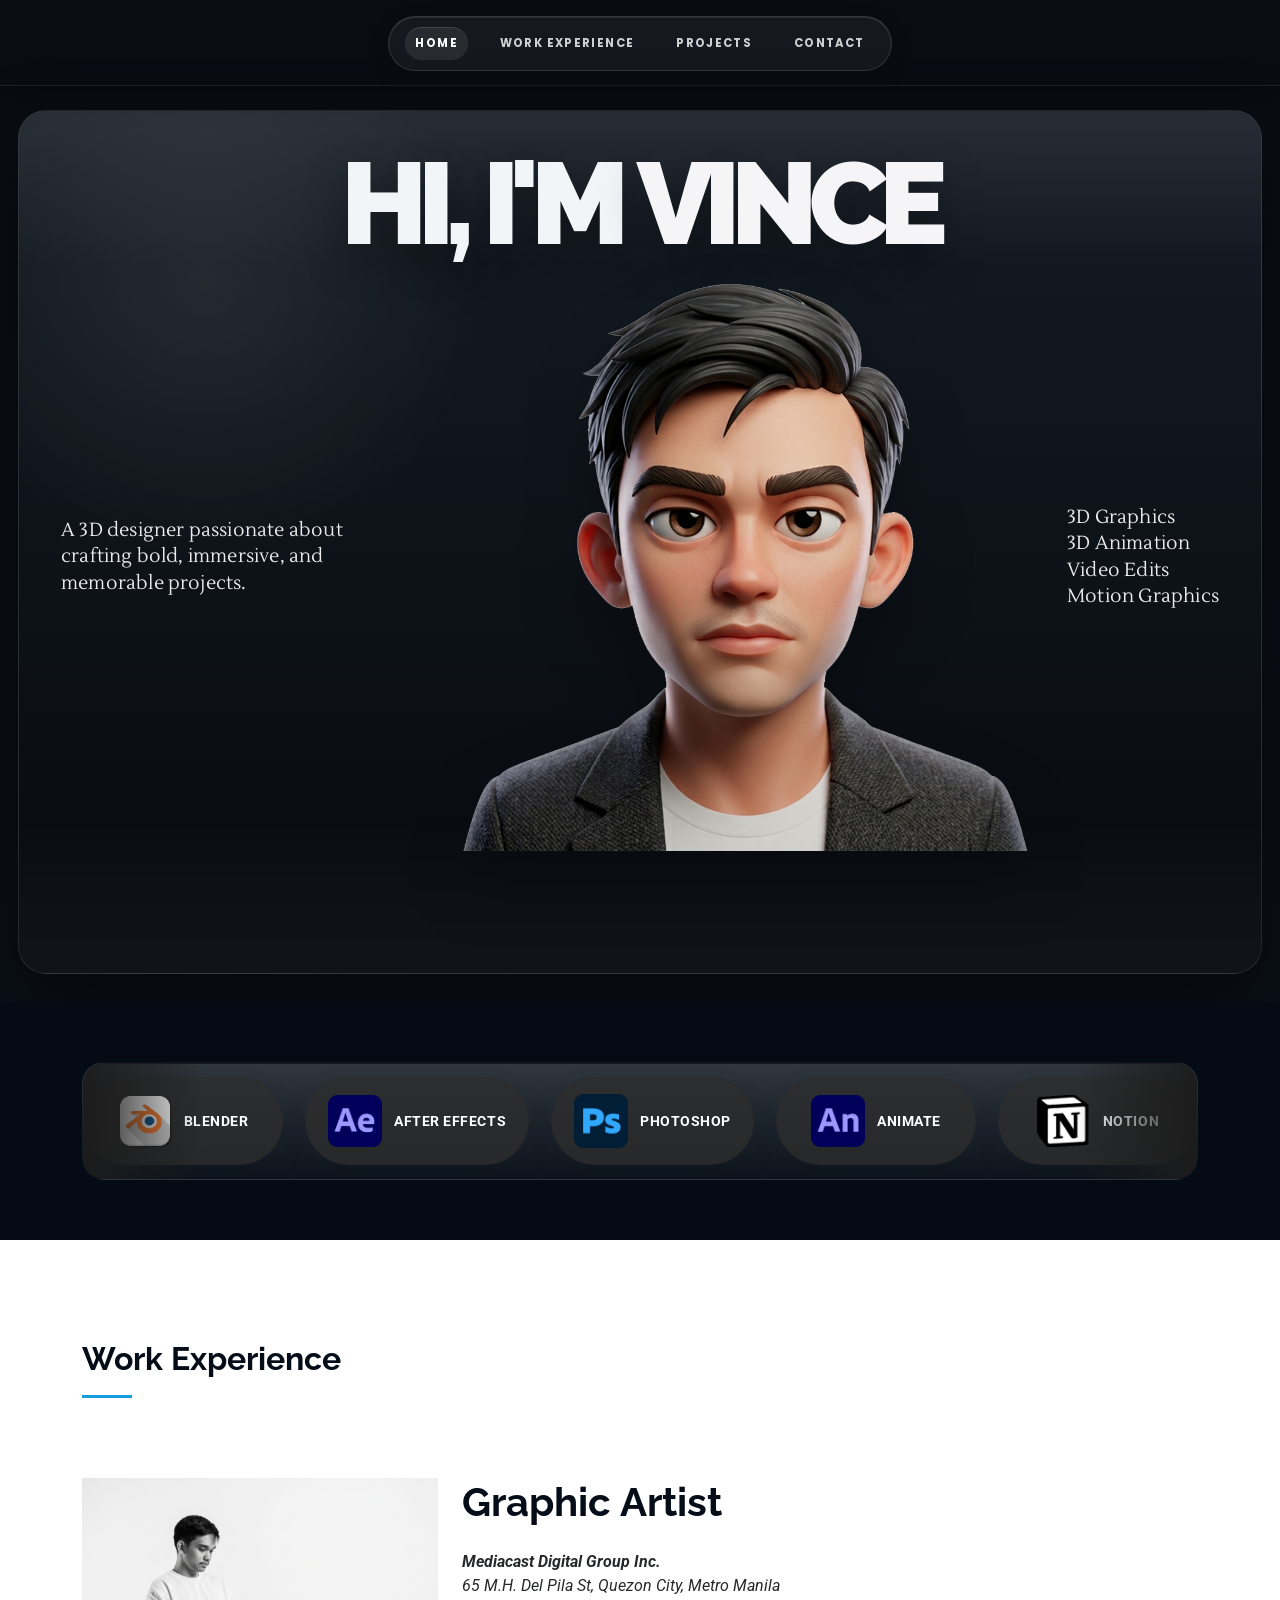
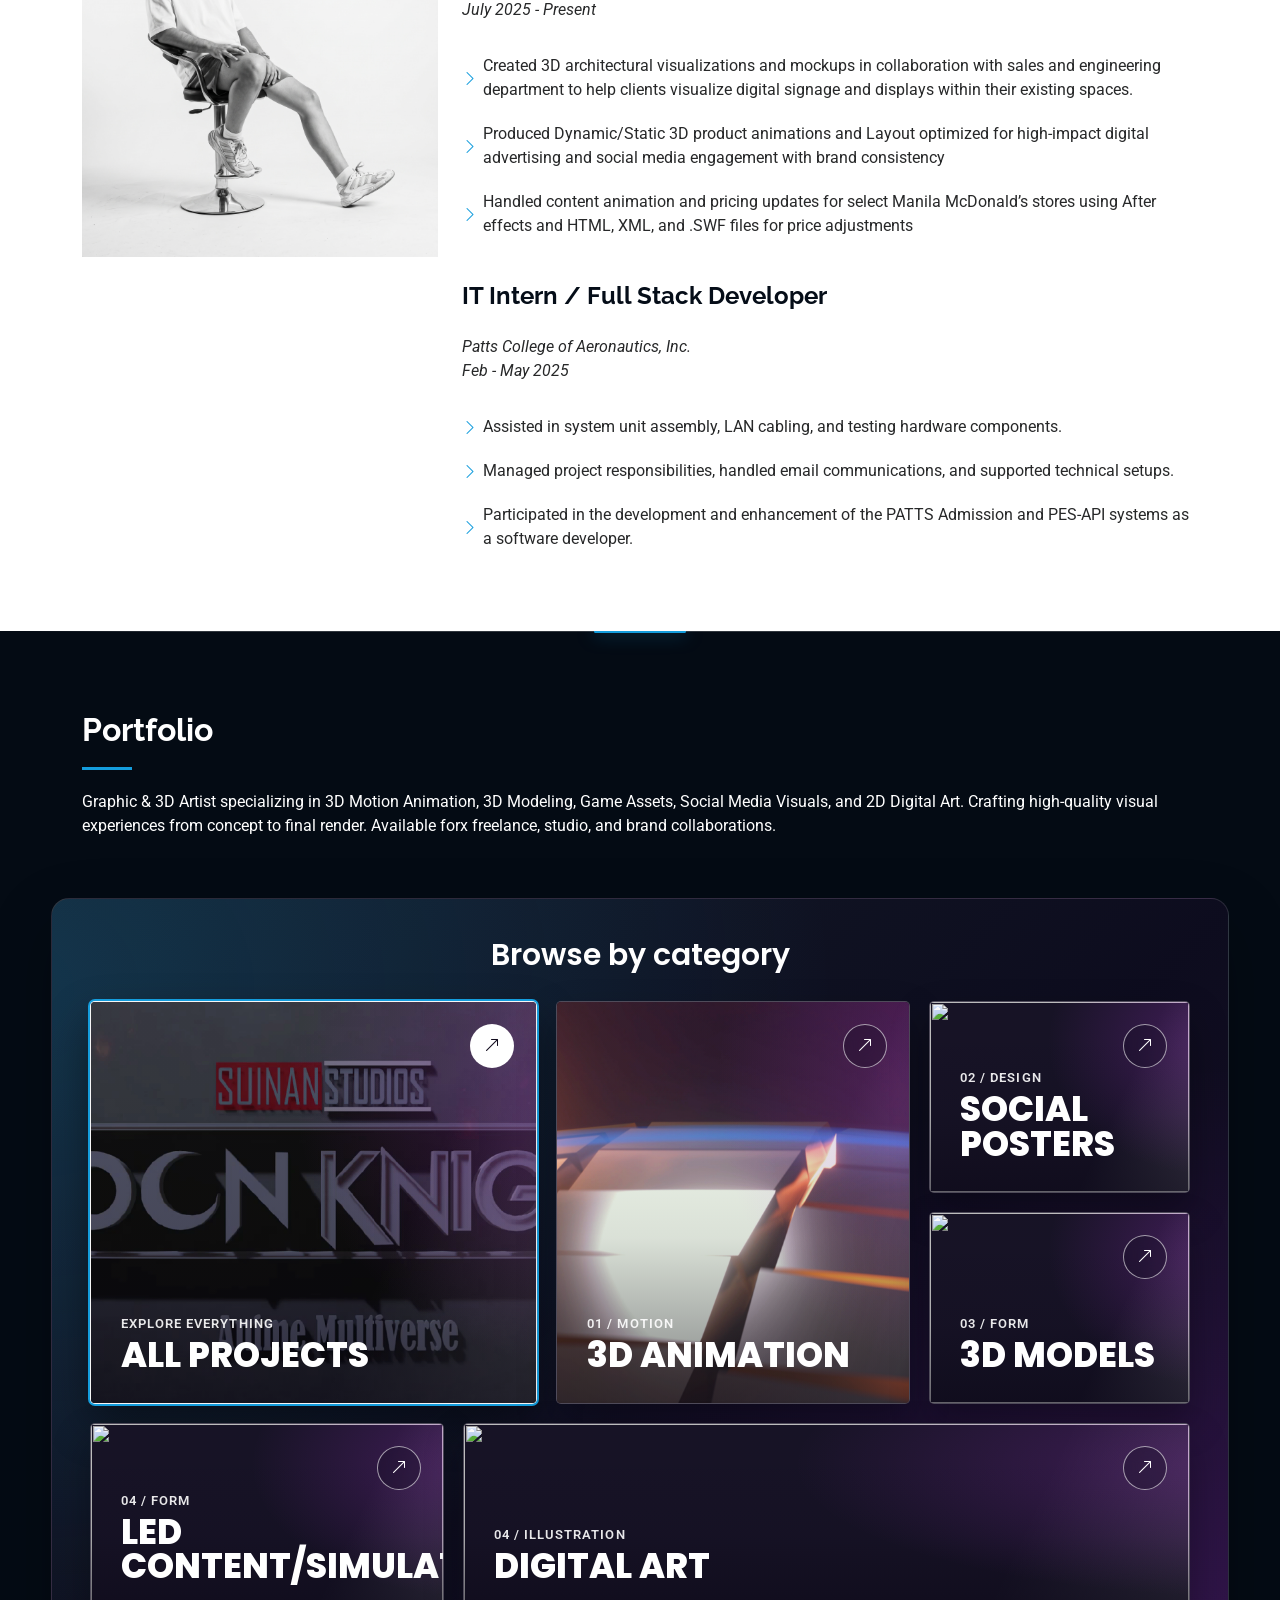
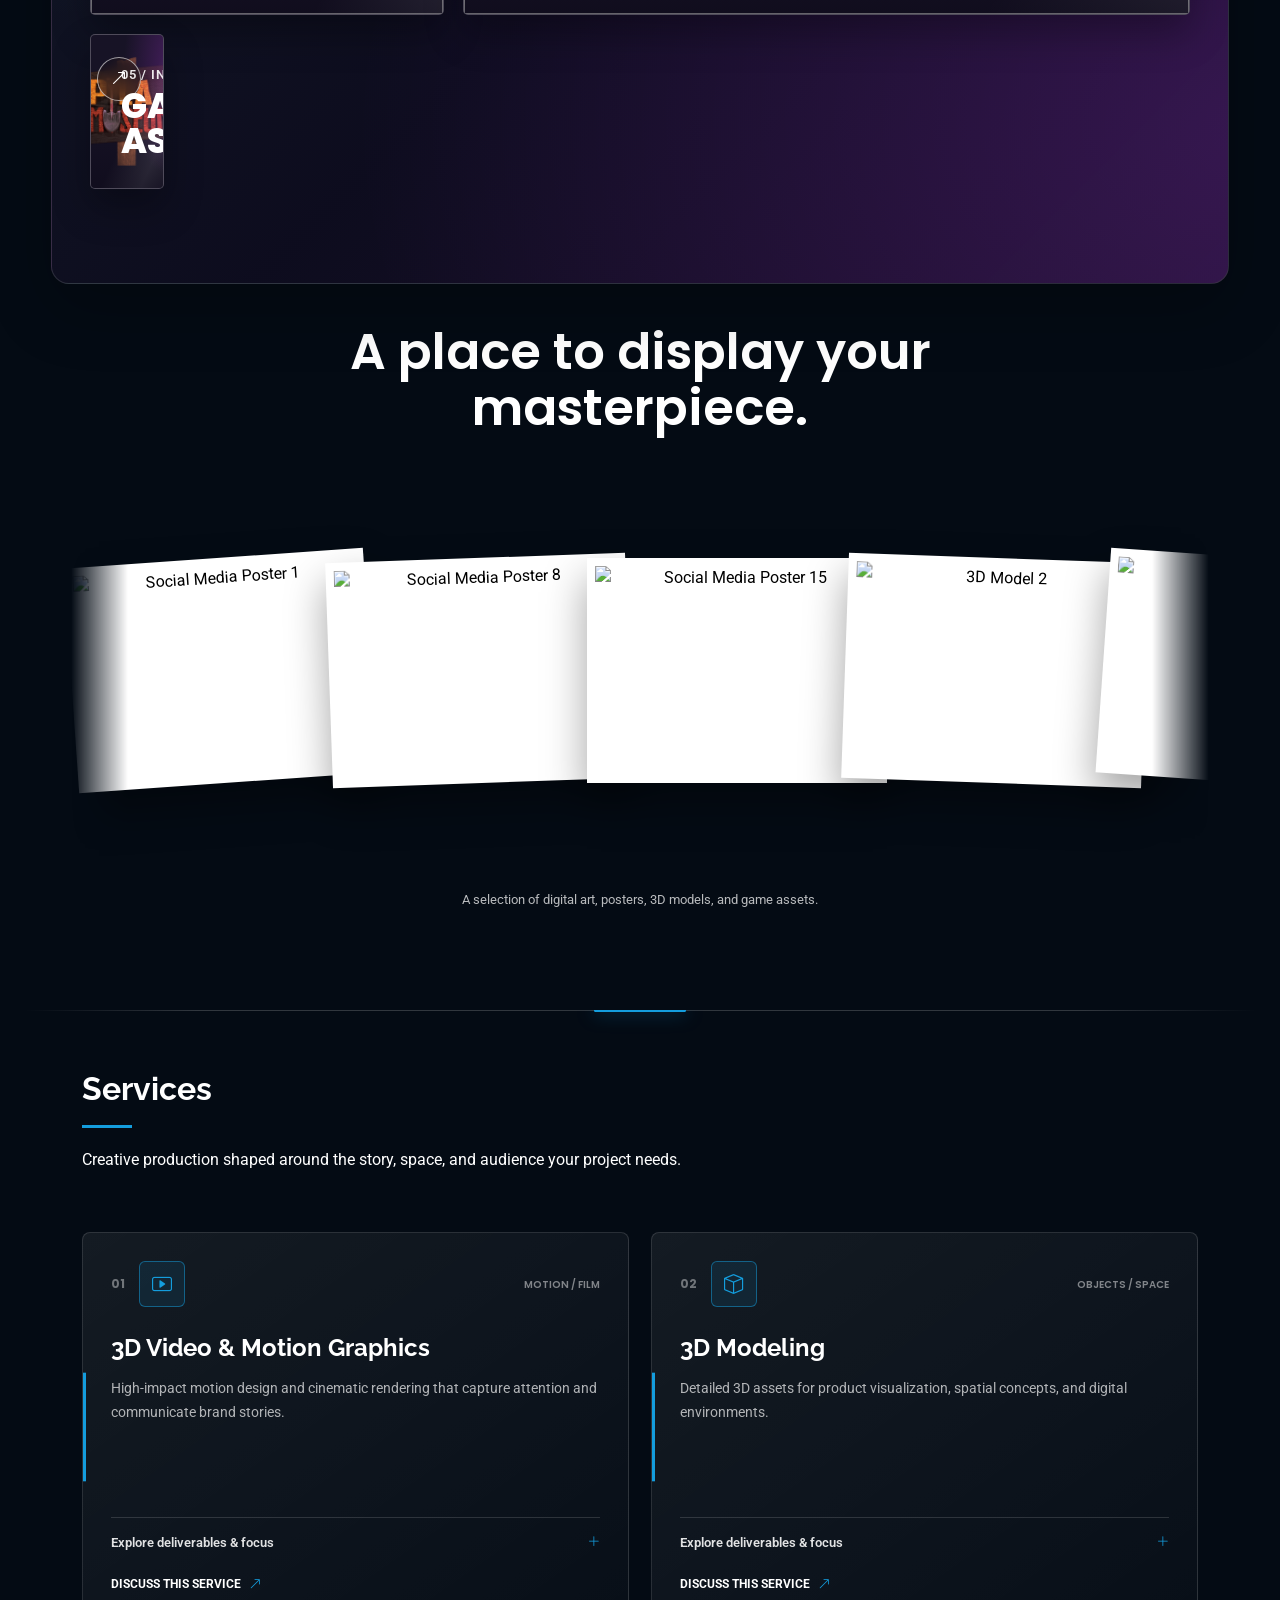
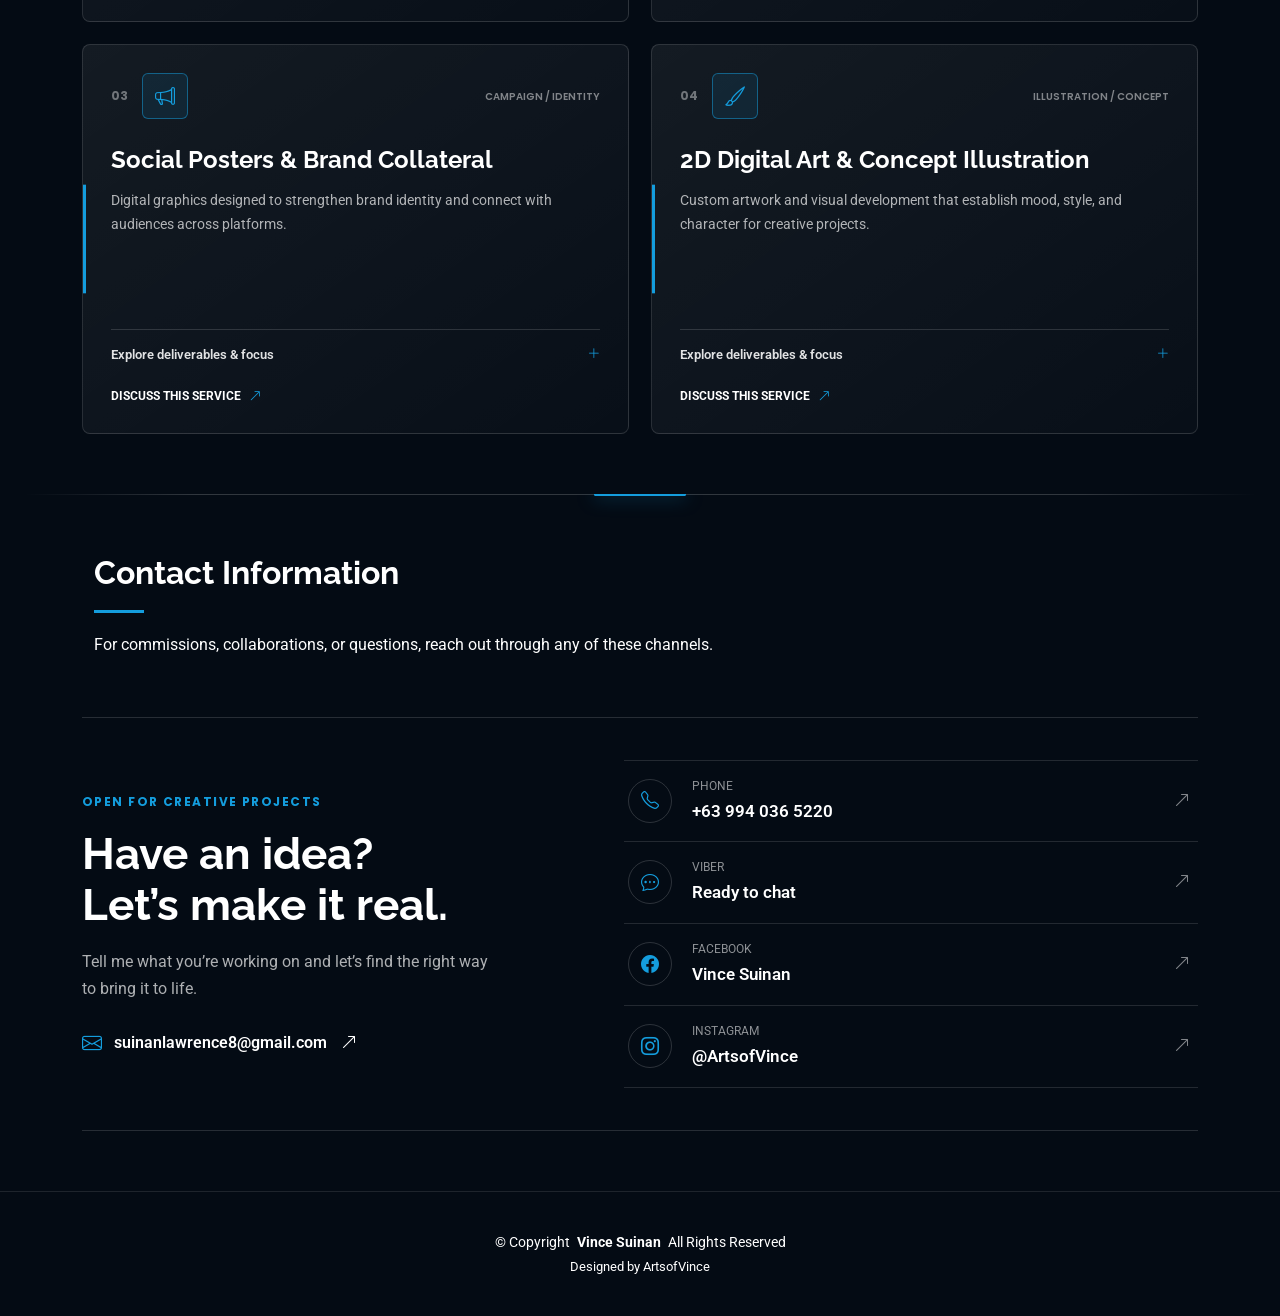
==== commit dce75139: "Add Category" ====
--- a/index.html
+++ b/index.html
@@ -291,6 +291,14 @@
                       class="portfolio-filter-name">3D models</span></span>
                 </button>
               </li>
+                <li data-filter=".filter-model">
+                <button type="button" aria-pressed="false">
+                  <img src="https://lh3.googleusercontent.com/d/1D0_6kJki84QCcM3gyjtBgr1WMdwW6Qse=w640" alt="" />
+                  <span class="portfolio-filter-arrow" aria-hidden="true"><i class="bi bi-arrow-up-right"></i></span>
+                  <span class="portfolio-filter-copy"><span class="portfolio-filter-kicker">04 / Form</span><span
+                      class="portfolio-filter-name">LED Content/Simulation</span></span>
+                </button>
+              </li>
               <li data-filter=".filter-digitalart">
                 <button type="button" aria-pressed="false">
                   <img src="https://lh3.googleusercontent.com/d/16SK4Unks-tOwlZld4EUyKw5LPhYBngFh=w640" alt="" />
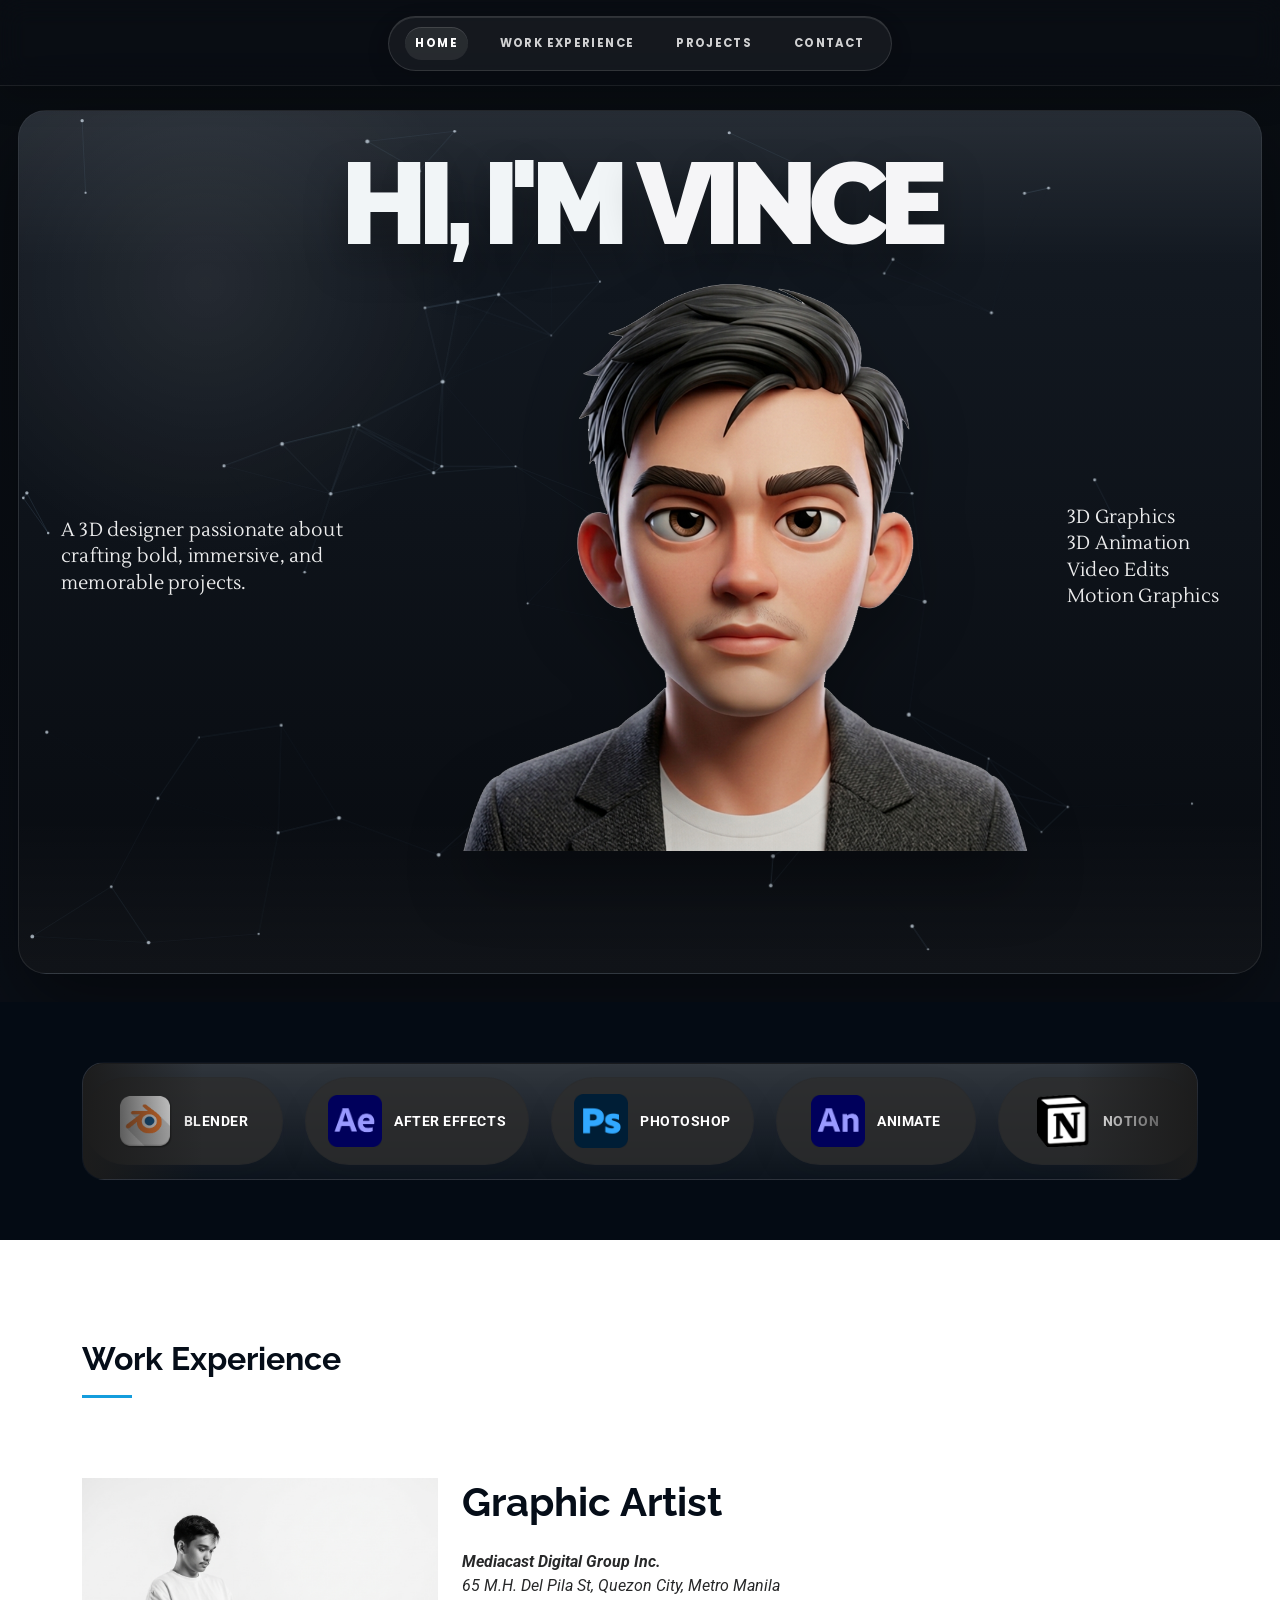
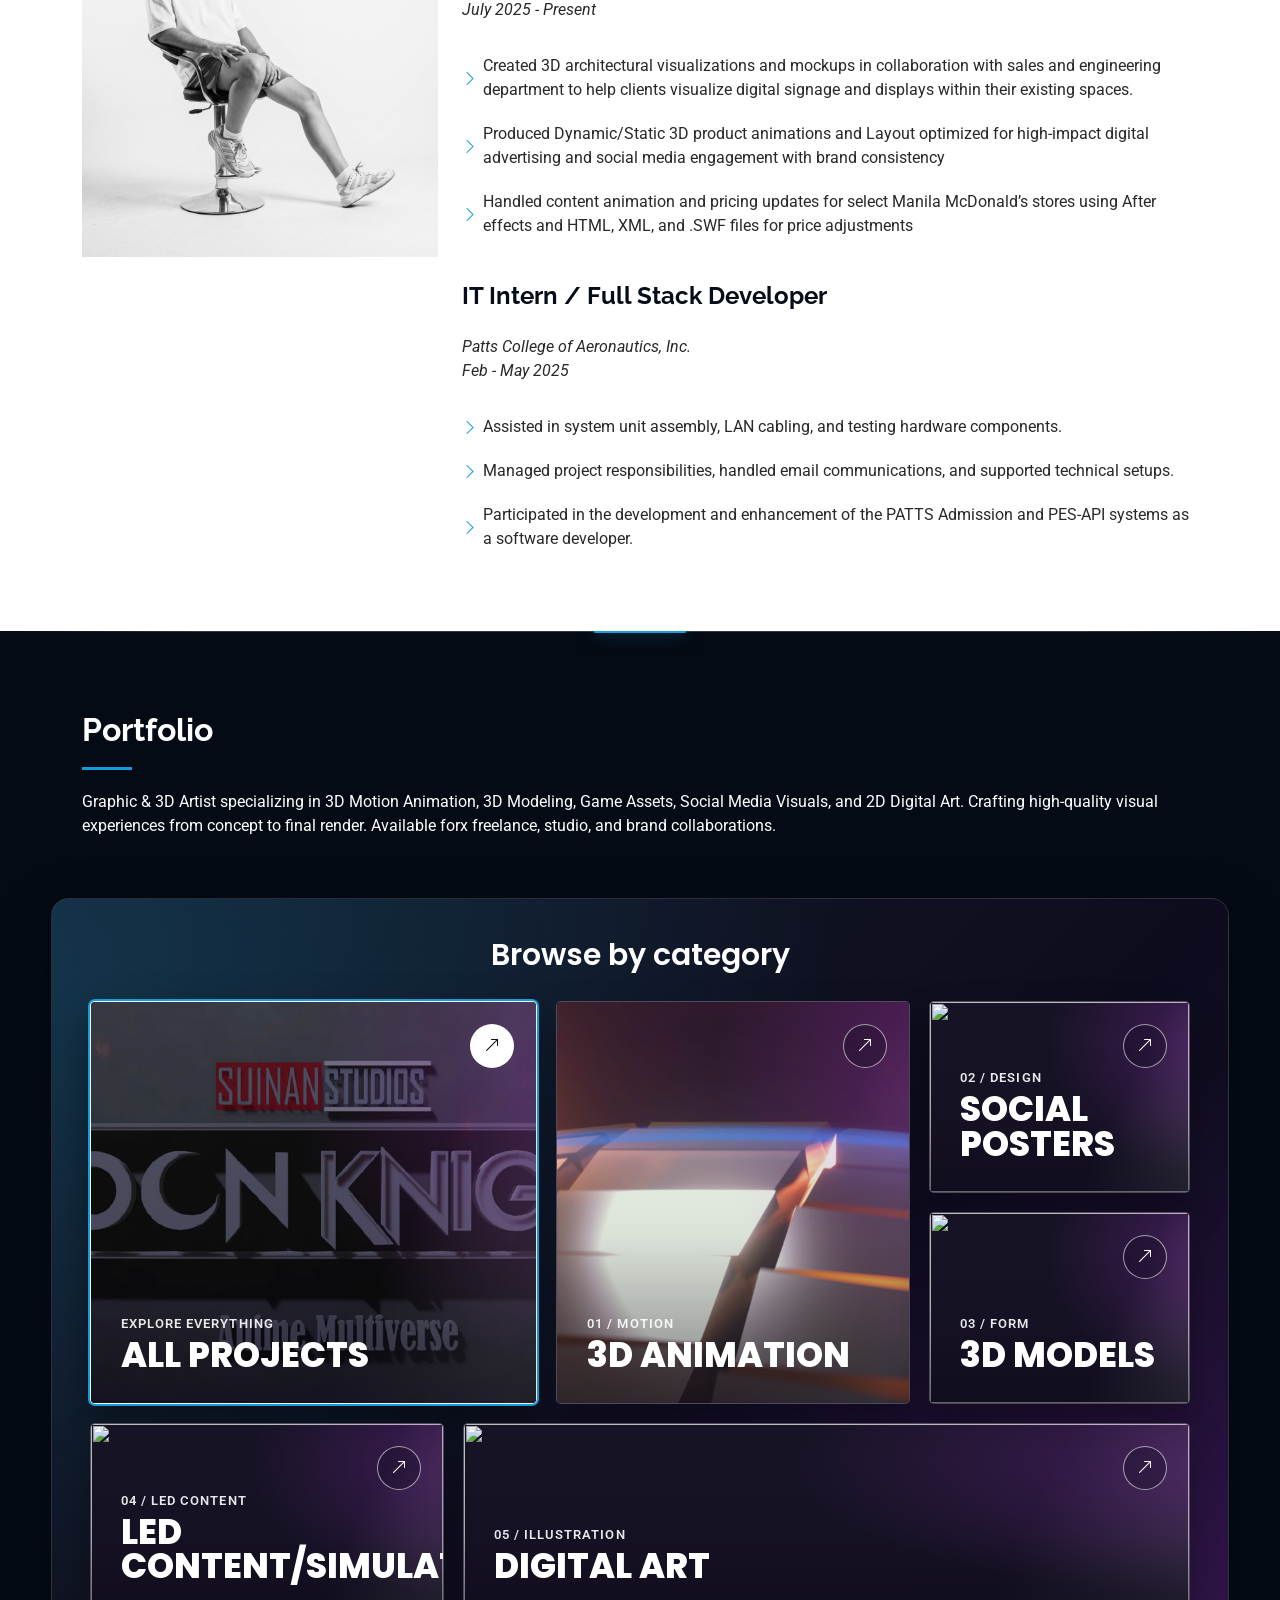
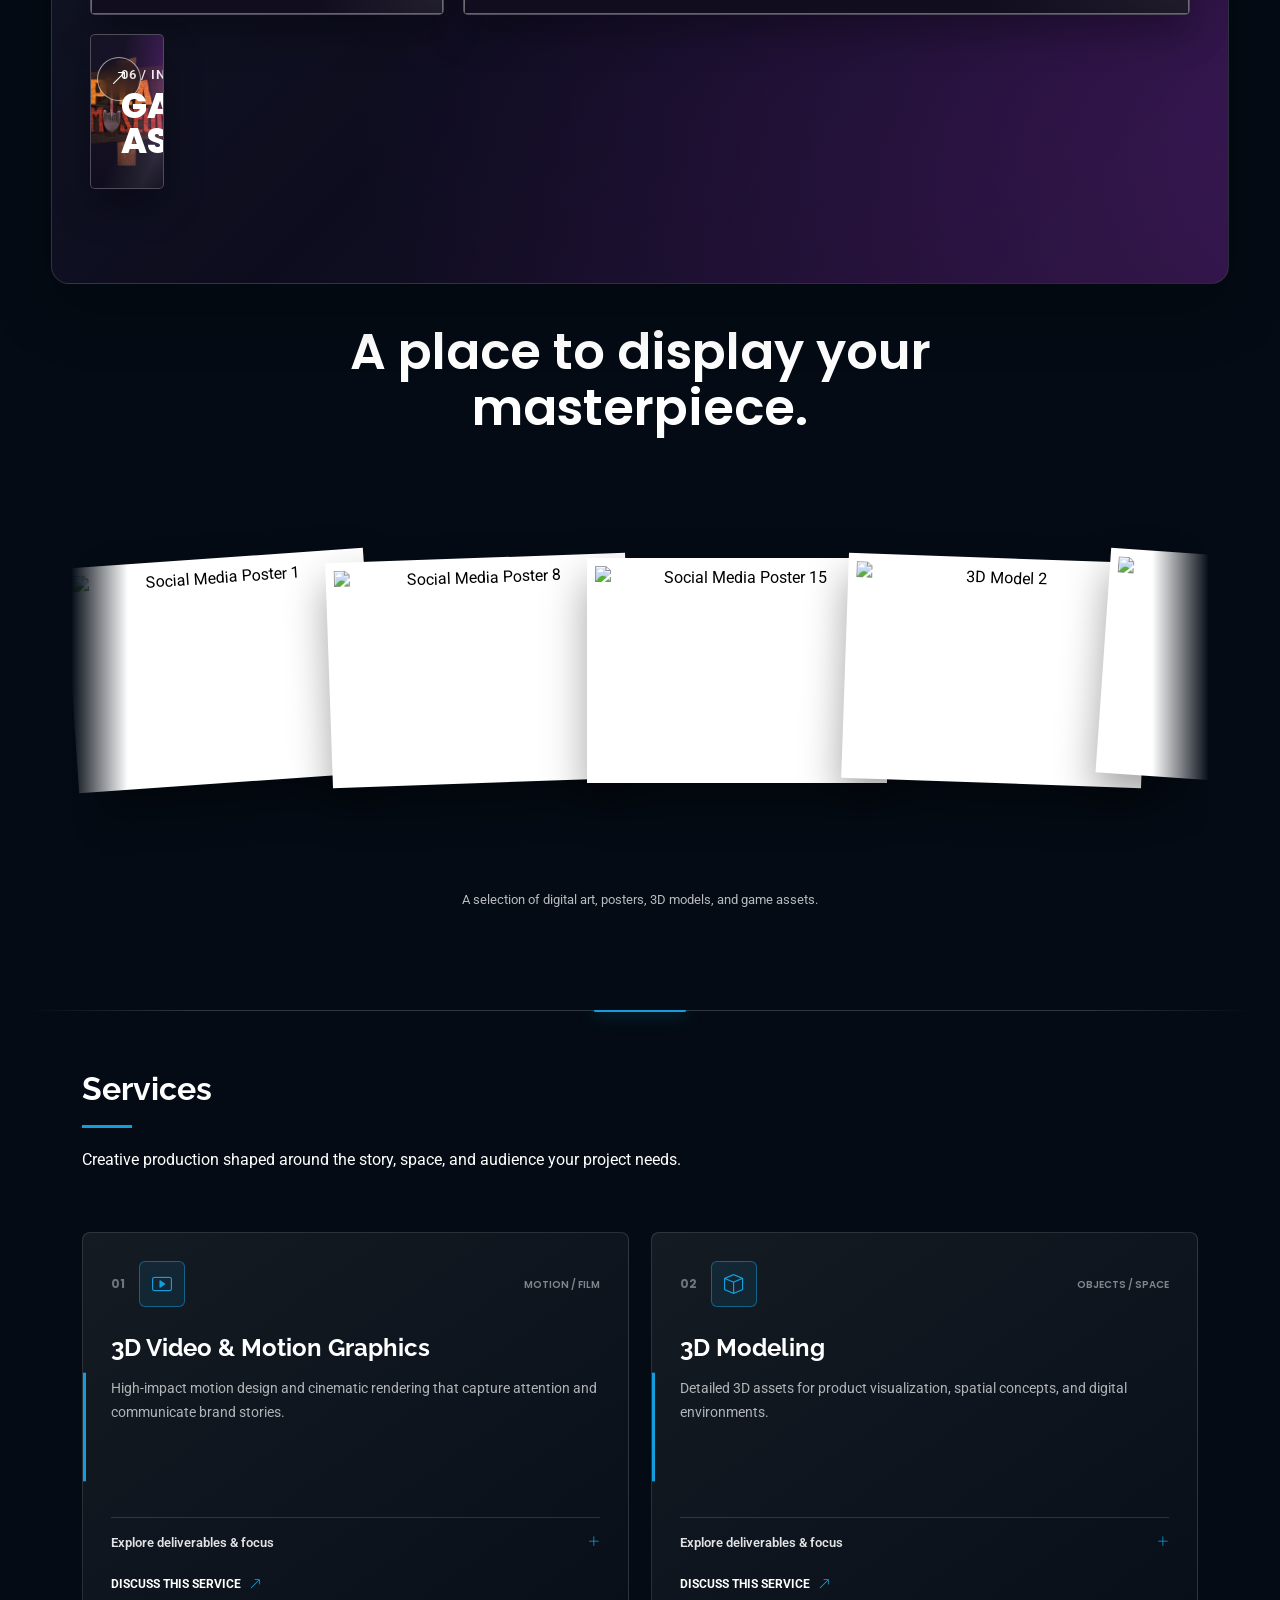
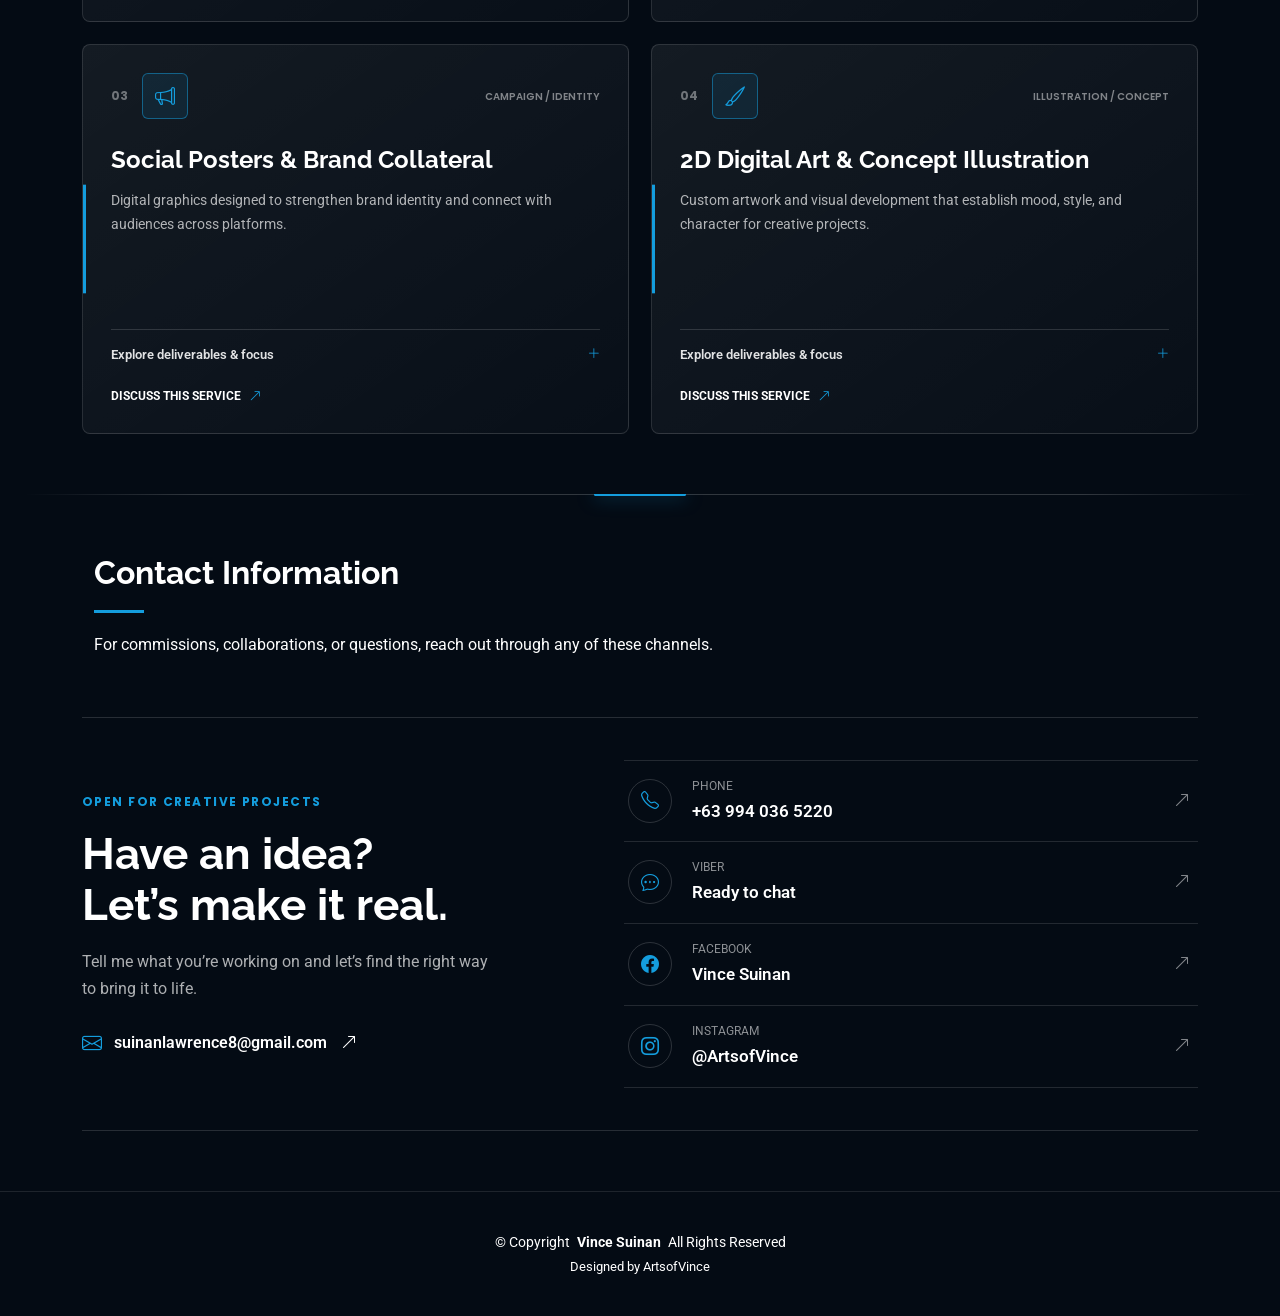
==== commit e880e9d7: "add" ====
--- a/index.html
+++ b/index.html
@@ -190,7 +190,7 @@
           </div>
 
 
-           <div class="col-lg-4">
+          <div class="col-lg-4">
             <!-- <img src="assets/img/VINCE.jpg" class="img-fluid" alt="Vince Lawrence Suinan" /> -->
           </div>
           <div class="col-lg-8 content">
@@ -263,8 +263,8 @@
                 <button type="button" aria-pressed="true">
                   <img src="assets/img/portfolio/3danimation/img/moonknight.png" alt="" />
                   <span class="portfolio-filter-arrow" aria-hidden="true"><i class="bi bi-arrow-up-right"></i></span>
-                  <span class="portfolio-filter-copy"><span class="portfolio-filter-kicker">Explore everything</span><span
-                      class="portfolio-filter-name">All projects</span></span>
+                  <span class="portfolio-filter-copy"><span class="portfolio-filter-kicker">Explore
+                      everything</span><span class="portfolio-filter-name">All projects</span></span>
                 </button>
               </li>
               <li data-filter=".filter-app">
@@ -291,11 +291,11 @@
                       class="portfolio-filter-name">3D models</span></span>
                 </button>
               </li>
-                <li data-filter=".filter-model">
+              <li data-filter=".filter-ledcontent">
                 <button type="button" aria-pressed="false">
                   <img src="https://lh3.googleusercontent.com/d/1D0_6kJki84QCcM3gyjtBgr1WMdwW6Qse=w640" alt="" />
                   <span class="portfolio-filter-arrow" aria-hidden="true"><i class="bi bi-arrow-up-right"></i></span>
-                  <span class="portfolio-filter-copy"><span class="portfolio-filter-kicker">04 / Form</span><span
+                  <span class="portfolio-filter-copy"><span class="portfolio-filter-kicker">04 / LED Content</span><span
                       class="portfolio-filter-name">LED Content/Simulation</span></span>
                 </button>
               </li>
@@ -303,15 +303,15 @@
                 <button type="button" aria-pressed="false">
                   <img src="https://lh3.googleusercontent.com/d/16SK4Unks-tOwlZld4EUyKw5LPhYBngFh=w640" alt="" />
                   <span class="portfolio-filter-arrow" aria-hidden="true"><i class="bi bi-arrow-up-right"></i></span>
-                  <span class="portfolio-filter-copy"><span class="portfolio-filter-kicker">04 / Illustration</span><span
-                      class="portfolio-filter-name">Digital art</span></span>
+                  <span class="portfolio-filter-copy"><span class="portfolio-filter-kicker">05 /
+                      Illustration</span><span class="portfolio-filter-name">Digital art</span></span>
                 </button>
               </li>
               <li data-filter=".filter-books">
                 <button type="button" aria-pressed="false">
                   <img src="assets/img/portfolio/gameassets/optimized/16.png" alt="" />
                   <span class="portfolio-filter-arrow" aria-hidden="true"><i class="bi bi-arrow-up-right"></i></span>
-                  <span class="portfolio-filter-copy"><span class="portfolio-filter-kicker">05 / Interactive</span><span
+                  <span class="portfolio-filter-copy"><span class="portfolio-filter-kicker">06 / Interactive</span><span
                       class="portfolio-filter-name">Game assets</span></span>
                 </button>
               </li>
@@ -327,10 +327,12 @@
               aria-pressed="false">Posters</button>
             <button type="button" data-filter=".filter-model" aria-label="Show 3D models"
               aria-pressed="false">3D</button>
+            <button type="button" data-filter=".filter-ledcontent" aria-label="Show LED Content/Simulation"
+              aria-pressed="false">LED Content/Simulation</button>
             <button type="button" data-filter=".filter-digitalart" aria-label="Show digital art"
               aria-pressed="false">Digital art</button>
-            <button type="button" data-filter=".filter-books" aria-label="Show game assets"
-              aria-pressed="false">Game assets</button>
+            <button type="button" data-filter=".filter-books" aria-label="Show game assets" aria-pressed="false">Game
+              assets</button>
           </nav>
 
           <section class="portfolio-showcase" aria-labelledby="portfolio-showcase-title">
@@ -878,9 +880,9 @@
                   card.setAttribute("aria-label", `View ${item.alt}`);
                   card.tabIndex = isDuplicate ? -1 : 0;
                   card.style.transform = `rotate(${(index % 5 - 2) * 2}deg)`;
-                    image.src = item.src;
-                    image.loading = "lazy";
-                    image.decoding = "async";
+                  image.src = item.src;
+                  image.loading = "lazy";
+                  image.decoding = "async";
                   image.alt = isDuplicate ? "" : item.alt;
                   card.appendChild(image);
                   card.addEventListener("click", function () {
@@ -934,15 +936,20 @@
                 <span class="service-category">Motion / Film</span>
               </div>
               <h3>3D Video &amp; Motion Graphics</h3>
-              <p class="service-summary">High-impact motion design and cinematic rendering that capture attention and communicate brand stories.</p>
+              <p class="service-summary">High-impact motion design and cinematic rendering that capture attention and
+                communicate brand stories.</p>
               <details class="service-details">
-                <summary><span>Explore deliverables &amp; focus</span><i class="bi bi-plus-lg" aria-hidden="true"></i></summary>
+                <summary><span>Explore deliverables &amp; focus</span><i class="bi bi-plus-lg" aria-hidden="true"></i>
+                </summary>
                 <div class="service-details-copy">
-                  <p><strong>Deliverables</strong> Product reveals, commercial ads, logo stings, LED and digital signage simulations, and promotional video collateral.</p>
-                  <p><strong>Focus</strong> Dynamic camera movement, smooth pacing, high-end visual effects, and expressive audio-visual timing.</p>
+                  <p><strong>Deliverables</strong> Product reveals, commercial ads, logo stings, LED and digital signage
+                    simulations, and promotional video collateral.</p>
+                  <p><strong>Focus</strong> Dynamic camera movement, smooth pacing, high-end visual effects, and
+                    expressive audio-visual timing.</p>
                 </div>
               </details>
-              <a class="service-inquiry" href="#contact">Discuss this service <i class="bi bi-arrow-up-right" aria-hidden="true"></i></a>
+              <a class="service-inquiry" href="#contact">Discuss this service <i class="bi bi-arrow-up-right"
+                  aria-hidden="true"></i></a>
             </article>
           </div>
 
@@ -954,15 +961,20 @@
                 <span class="service-category">Objects / Space</span>
               </div>
               <h3>3D Modeling</h3>
-              <p class="service-summary">Detailed 3D assets for product visualization, spatial concepts, and digital environments.</p>
+              <p class="service-summary">Detailed 3D assets for product visualization, spatial concepts, and digital
+                environments.</p>
               <details class="service-details">
-                <summary><span>Explore deliverables &amp; focus</span><i class="bi bi-plus-lg" aria-hidden="true"></i></summary>
+                <summary><span>Explore deliverables &amp; focus</span><i class="bi bi-plus-lg" aria-hidden="true"></i>
+                </summary>
                 <div class="service-details-copy">
-                  <p><strong>Deliverables</strong> Architectural and spatial mockups, product models, hard-surface props, and textured environments.</p>
-                  <p><strong>Focus</strong> Accurate proportions, realistic texturing, optimized topology, and studio lighting setups.</p>
+                  <p><strong>Deliverables</strong> Architectural and spatial mockups, product models, hard-surface
+                    props, and textured environments.</p>
+                  <p><strong>Focus</strong> Accurate proportions, realistic texturing, optimized topology, and studio
+                    lighting setups.</p>
                 </div>
               </details>
-              <a class="service-inquiry" href="#contact">Discuss this service <i class="bi bi-arrow-up-right" aria-hidden="true"></i></a>
+              <a class="service-inquiry" href="#contact">Discuss this service <i class="bi bi-arrow-up-right"
+                  aria-hidden="true"></i></a>
             </article>
           </div>
 
@@ -974,15 +986,20 @@
                 <span class="service-category">Campaign / Identity</span>
               </div>
               <h3>Social Posters &amp; Brand Collateral</h3>
-              <p class="service-summary">Digital graphics designed to strengthen brand identity and connect with audiences across platforms.</p>
+              <p class="service-summary">Digital graphics designed to strengthen brand identity and connect with
+                audiences across platforms.</p>
               <details class="service-details">
-                <summary><span>Explore deliverables &amp; focus</span><i class="bi bi-plus-lg" aria-hidden="true"></i></summary>
+                <summary><span>Explore deliverables &amp; focus</span><i class="bi bi-plus-lg" aria-hidden="true"></i>
+                </summary>
                 <div class="service-details-copy">
-                  <p><strong>Deliverables</strong> Promotional banners, ad campaigns, event posters, carousel graphics, and social templates.</p>
-                  <p><strong>Focus</strong> Strong visual hierarchy, bold typography, layout balance, and platform-specific formatting.</p>
+                  <p><strong>Deliverables</strong> Promotional banners, ad campaigns, event posters, carousel graphics,
+                    and social templates.</p>
+                  <p><strong>Focus</strong> Strong visual hierarchy, bold typography, layout balance, and
+                    platform-specific formatting.</p>
                 </div>
               </details>
-              <a class="service-inquiry" href="#contact">Discuss this service <i class="bi bi-arrow-up-right" aria-hidden="true"></i></a>
+              <a class="service-inquiry" href="#contact">Discuss this service <i class="bi bi-arrow-up-right"
+                  aria-hidden="true"></i></a>
             </article>
           </div>
 
@@ -994,15 +1011,20 @@
                 <span class="service-category">Illustration / Concept</span>
               </div>
               <h3>2D Digital Art &amp; Concept Illustration</h3>
-              <p class="service-summary">Custom artwork and visual development that establish mood, style, and character for creative projects.</p>
+              <p class="service-summary">Custom artwork and visual development that establish mood, style, and character
+                for creative projects.</p>
               <details class="service-details">
-                <summary><span>Explore deliverables &amp; focus</span><i class="bi bi-plus-lg" aria-hidden="true"></i></summary>
+                <summary><span>Explore deliverables &amp; focus</span><i class="bi bi-plus-lg" aria-hidden="true"></i>
+                </summary>
                 <div class="service-details-copy">
-                  <p><strong>Deliverables</strong> Character key art, concept sketches, visual assets, and digital paintwork.</p>
-                  <p><strong>Focus</strong> Composition, color theory, lighting, mood, and detailed digital rendering.</p>
+                  <p><strong>Deliverables</strong> Character key art, concept sketches, visual assets, and digital
+                    paintwork.</p>
+                  <p><strong>Focus</strong> Composition, color theory, lighting, mood, and detailed digital rendering.
+                  </p>
                 </div>
               </details>
-              <a class="service-inquiry" href="#contact">Discuss this service <i class="bi bi-arrow-up-right" aria-hidden="true"></i></a>
+              <a class="service-inquiry" href="#contact">Discuss this service <i class="bi bi-arrow-up-right"
+                  aria-hidden="true"></i></a>
             </article>
           </div>
         </div>
@@ -1104,4 +1126,4 @@
   <script src="assets/js/main.js"></script>
 </body>
 
-</html>
+</html>
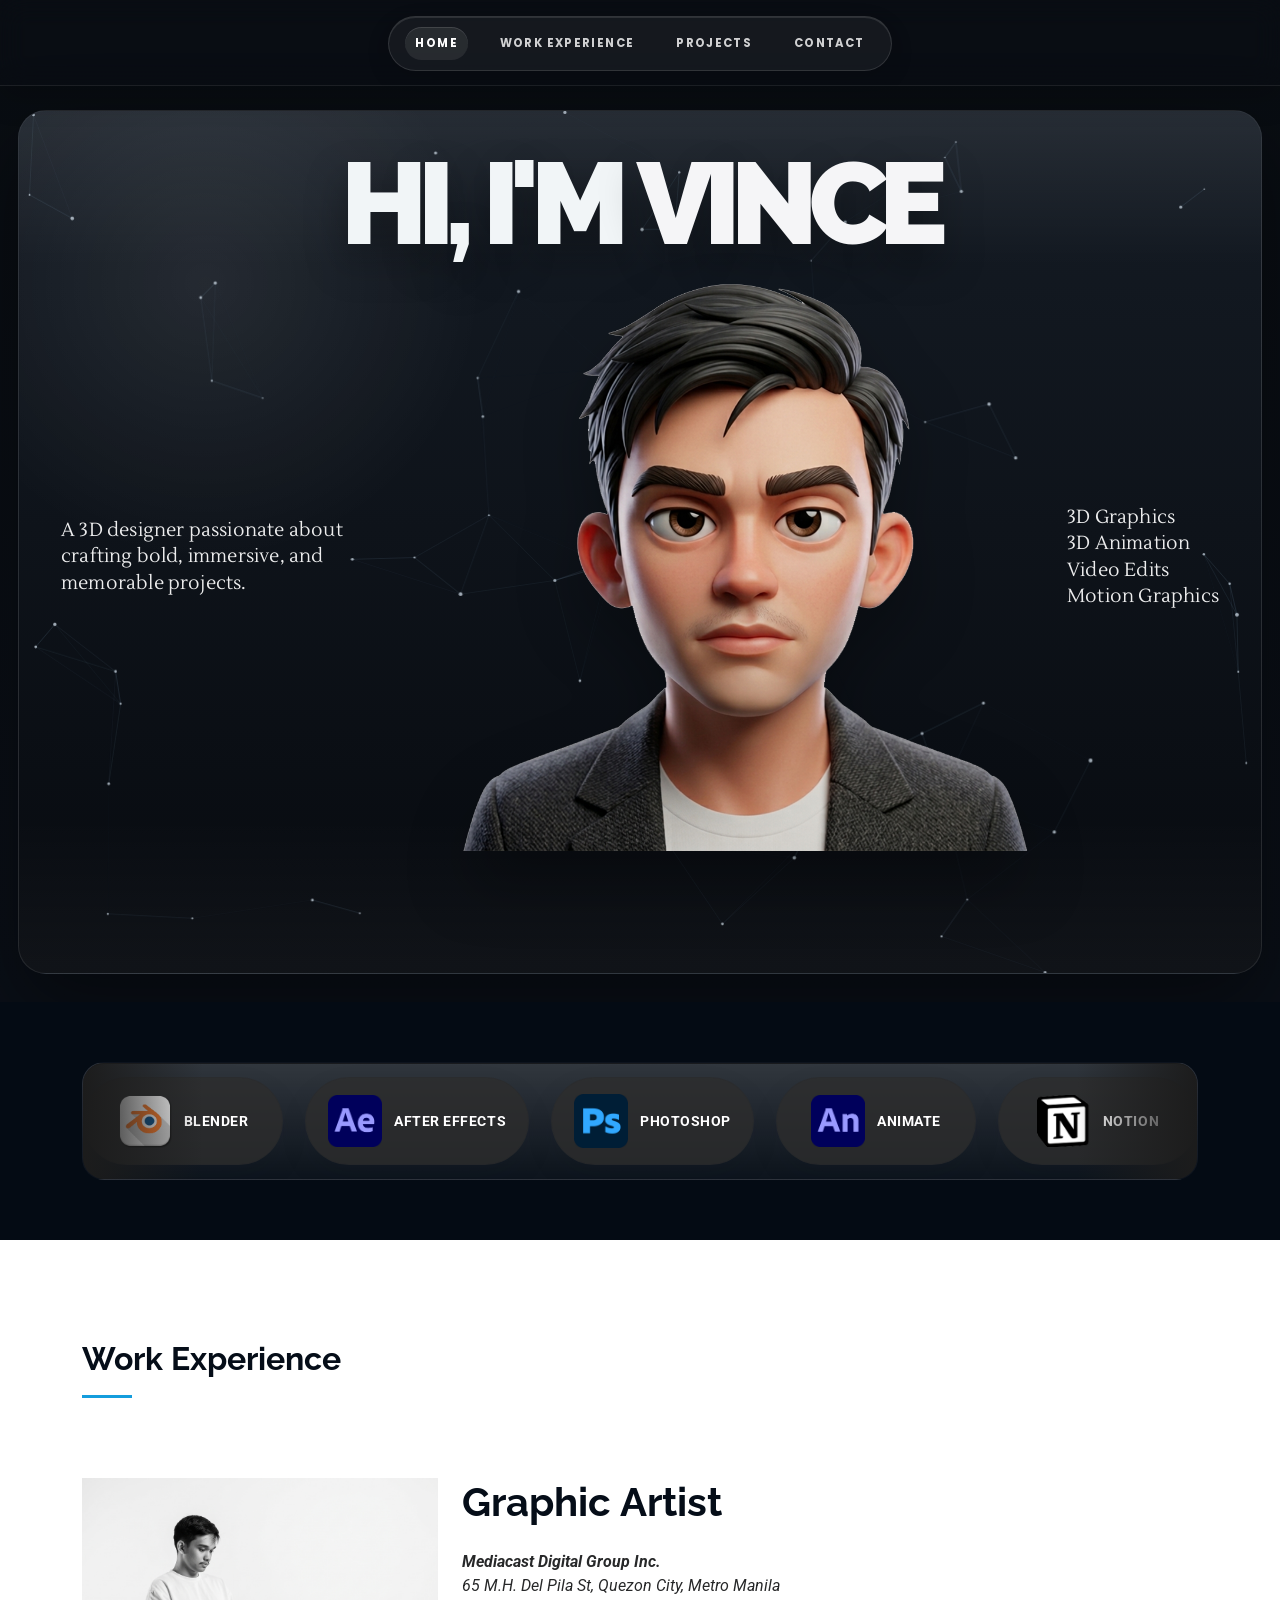
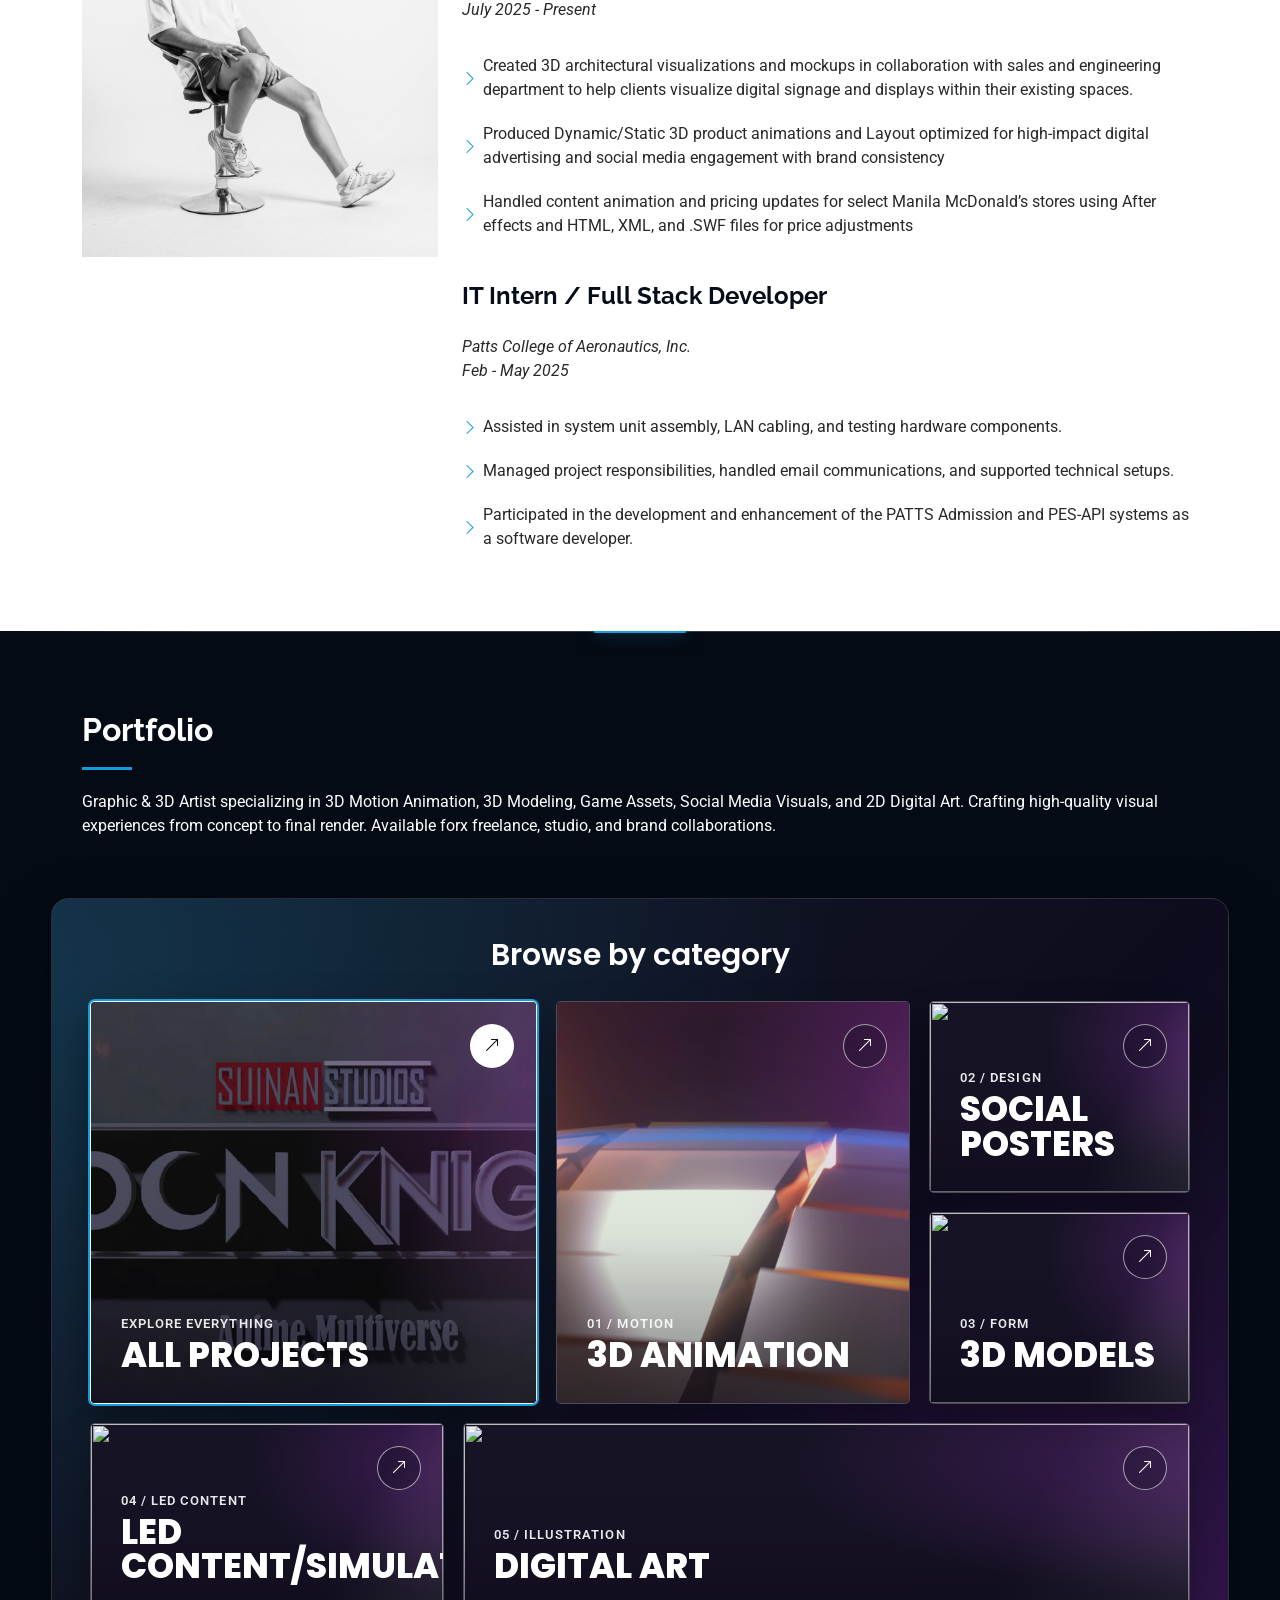
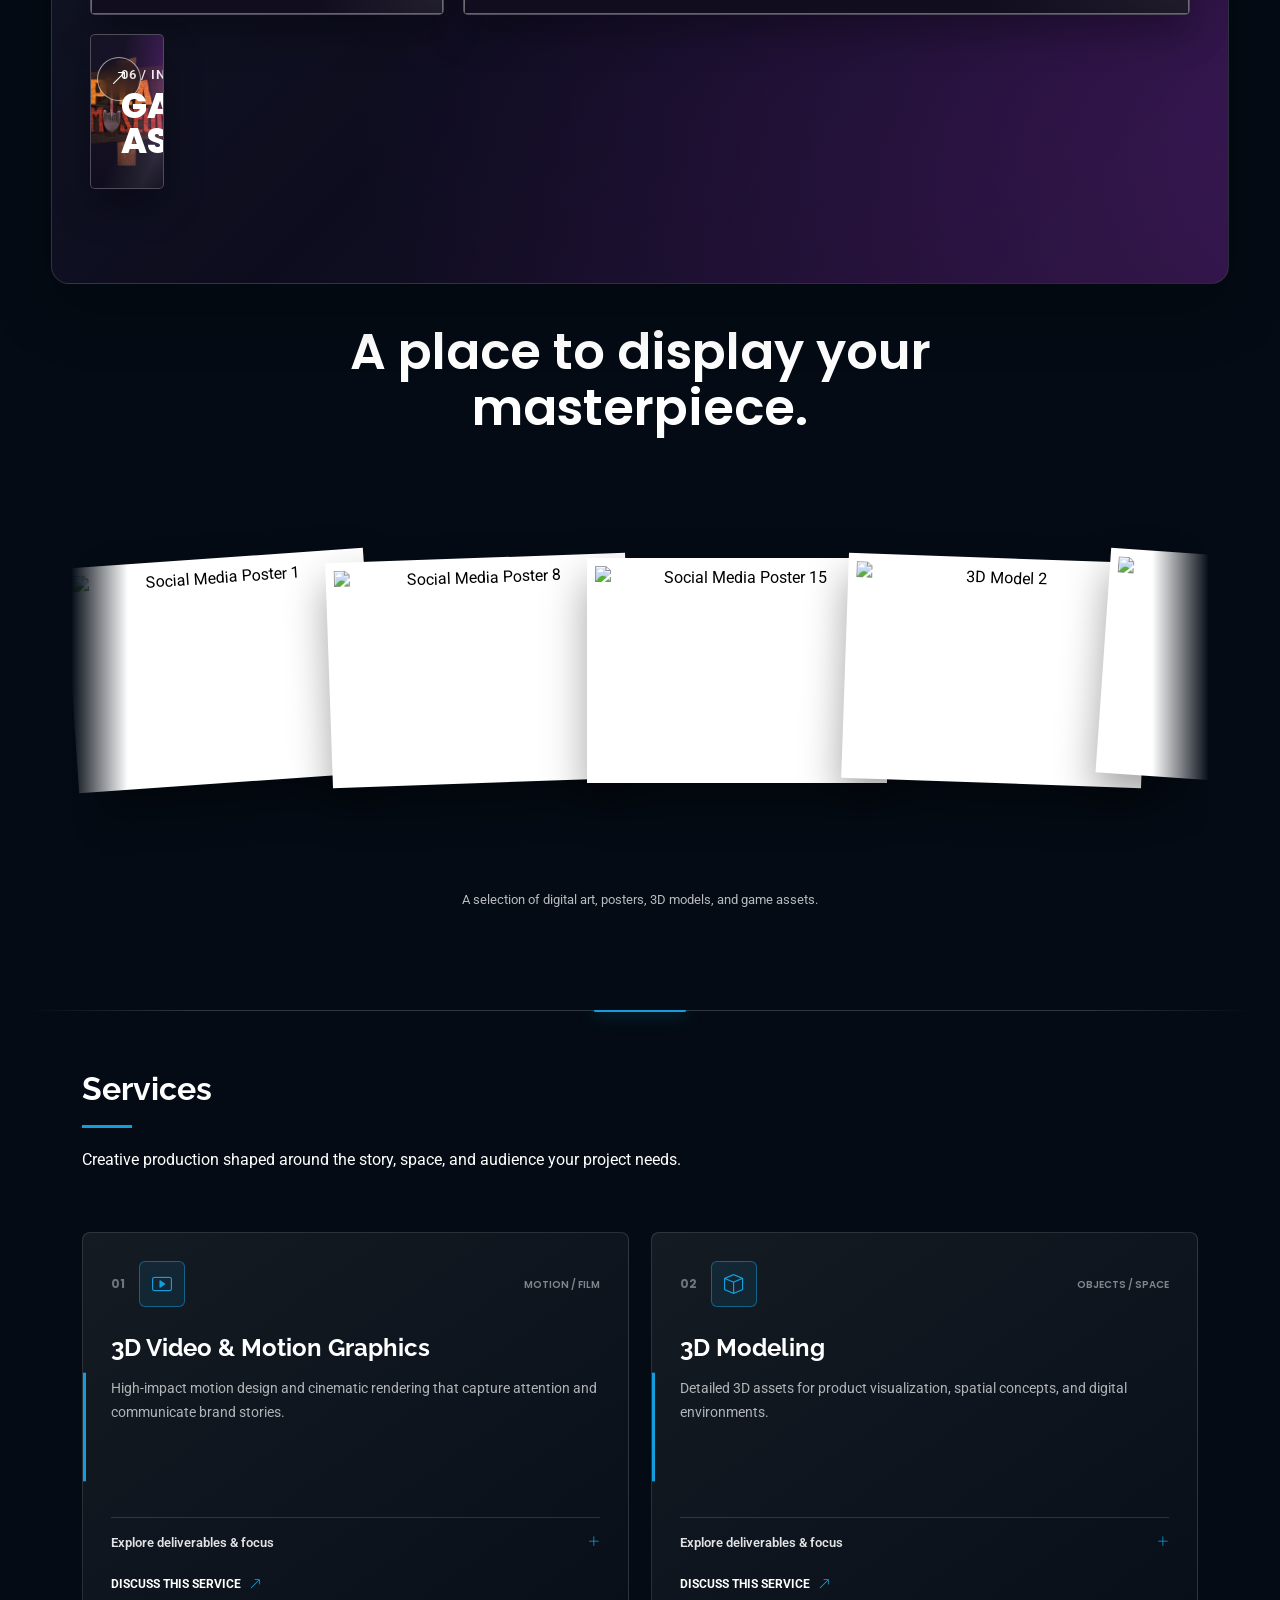
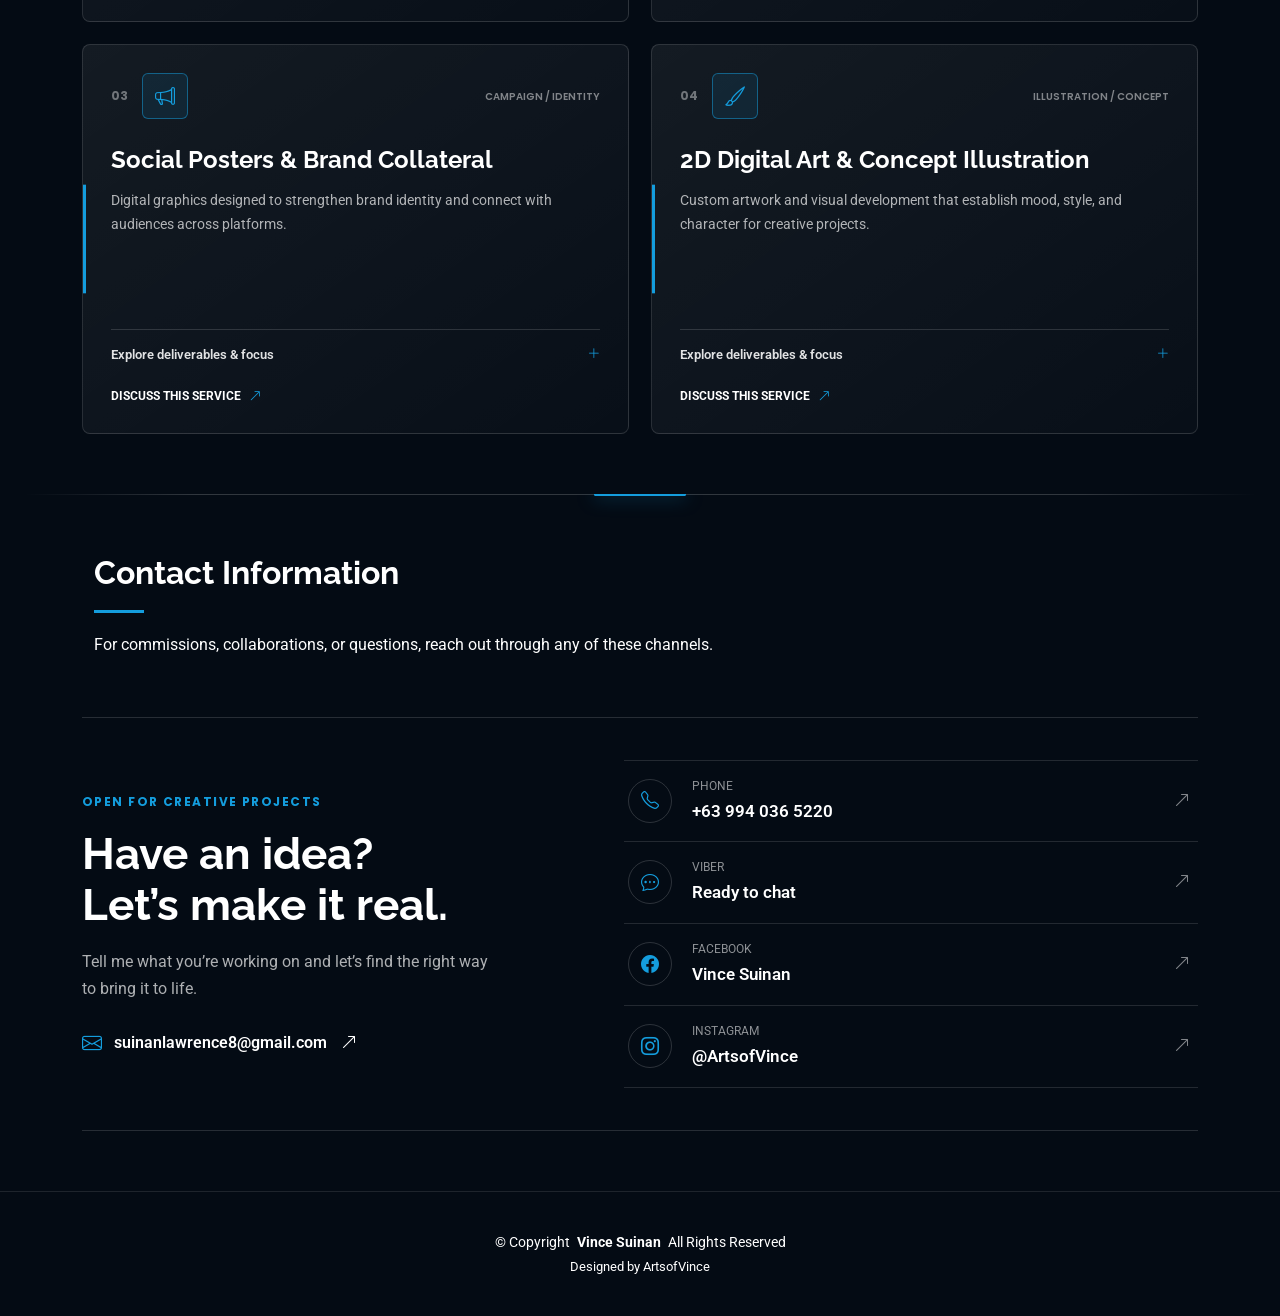
==== commit 41cc3663: "add section div for LED Content" ====
--- a/index.html
+++ b/index.html
@@ -328,7 +328,7 @@
             <button type="button" data-filter=".filter-model" aria-label="Show 3D models"
               aria-pressed="false">3D</button>
             <button type="button" data-filter=".filter-ledcontent" aria-label="Show LED Content/Simulation"
-              aria-pressed="false">LED Content/Simulation</button>
+              aria-pressed="false"> LED Content/Simulation</button>
             <button type="button" data-filter=".filter-digitalart" aria-label="Show digital art"
               aria-pressed="false">Digital art</button>
             <button type="button" data-filter=".filter-books" aria-label="Show game assets" aria-pressed="false">Game
--- a/assets/css/main.css
+++ b/assets/css/main.css
@@ -1525,8 +1525,8 @@
 
 @media (max-width: 900px) {
   .portfolio .portfolio-filters {
-    grid-template-columns: repeat(6, minmax(0, 1fr));
-    grid-template-rows: repeat(4, clamp(130px, 24vw, 205px));
+    grid-template-columns: repeat(6, minmax(0, 0fr));
+    grid-template-rows: repeat(5, clamp(130px, 24vw, 205px));
     gap: 12px;
   }
 
@@ -1536,6 +1536,7 @@
   .portfolio .portfolio-filters li:nth-child(4) { grid-area: 3 / 4 / 4 / 7; }
   .portfolio .portfolio-filters li:nth-child(5) { grid-area: 4 / 1 / 5 / 4; }
   .portfolio .portfolio-filters li:nth-child(6) { grid-area: 4 / 4 / 5 / 7; }
+  .portfolio .portfolio-filters li:nth-child(7) { grid-area: 5 / 1 / 6 / 7; }
 }
 
 @media (max-width: 575px) {
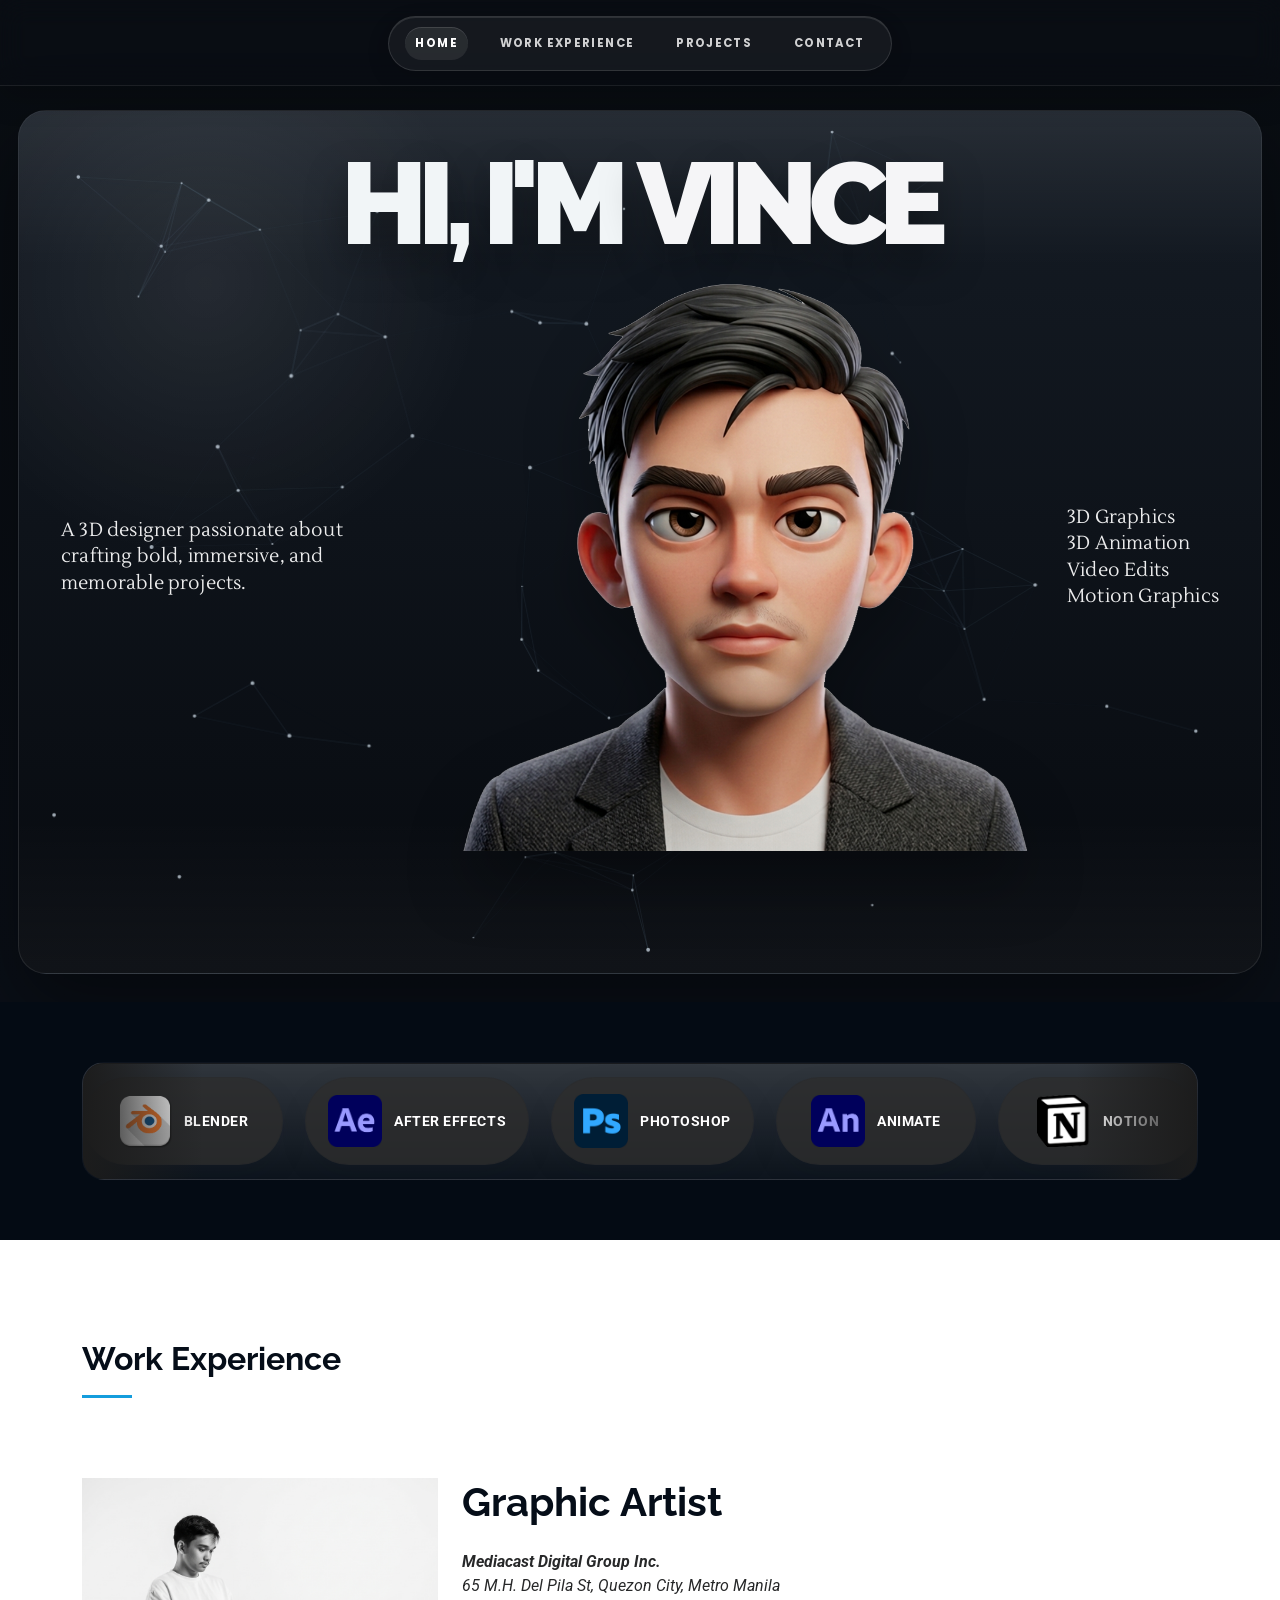
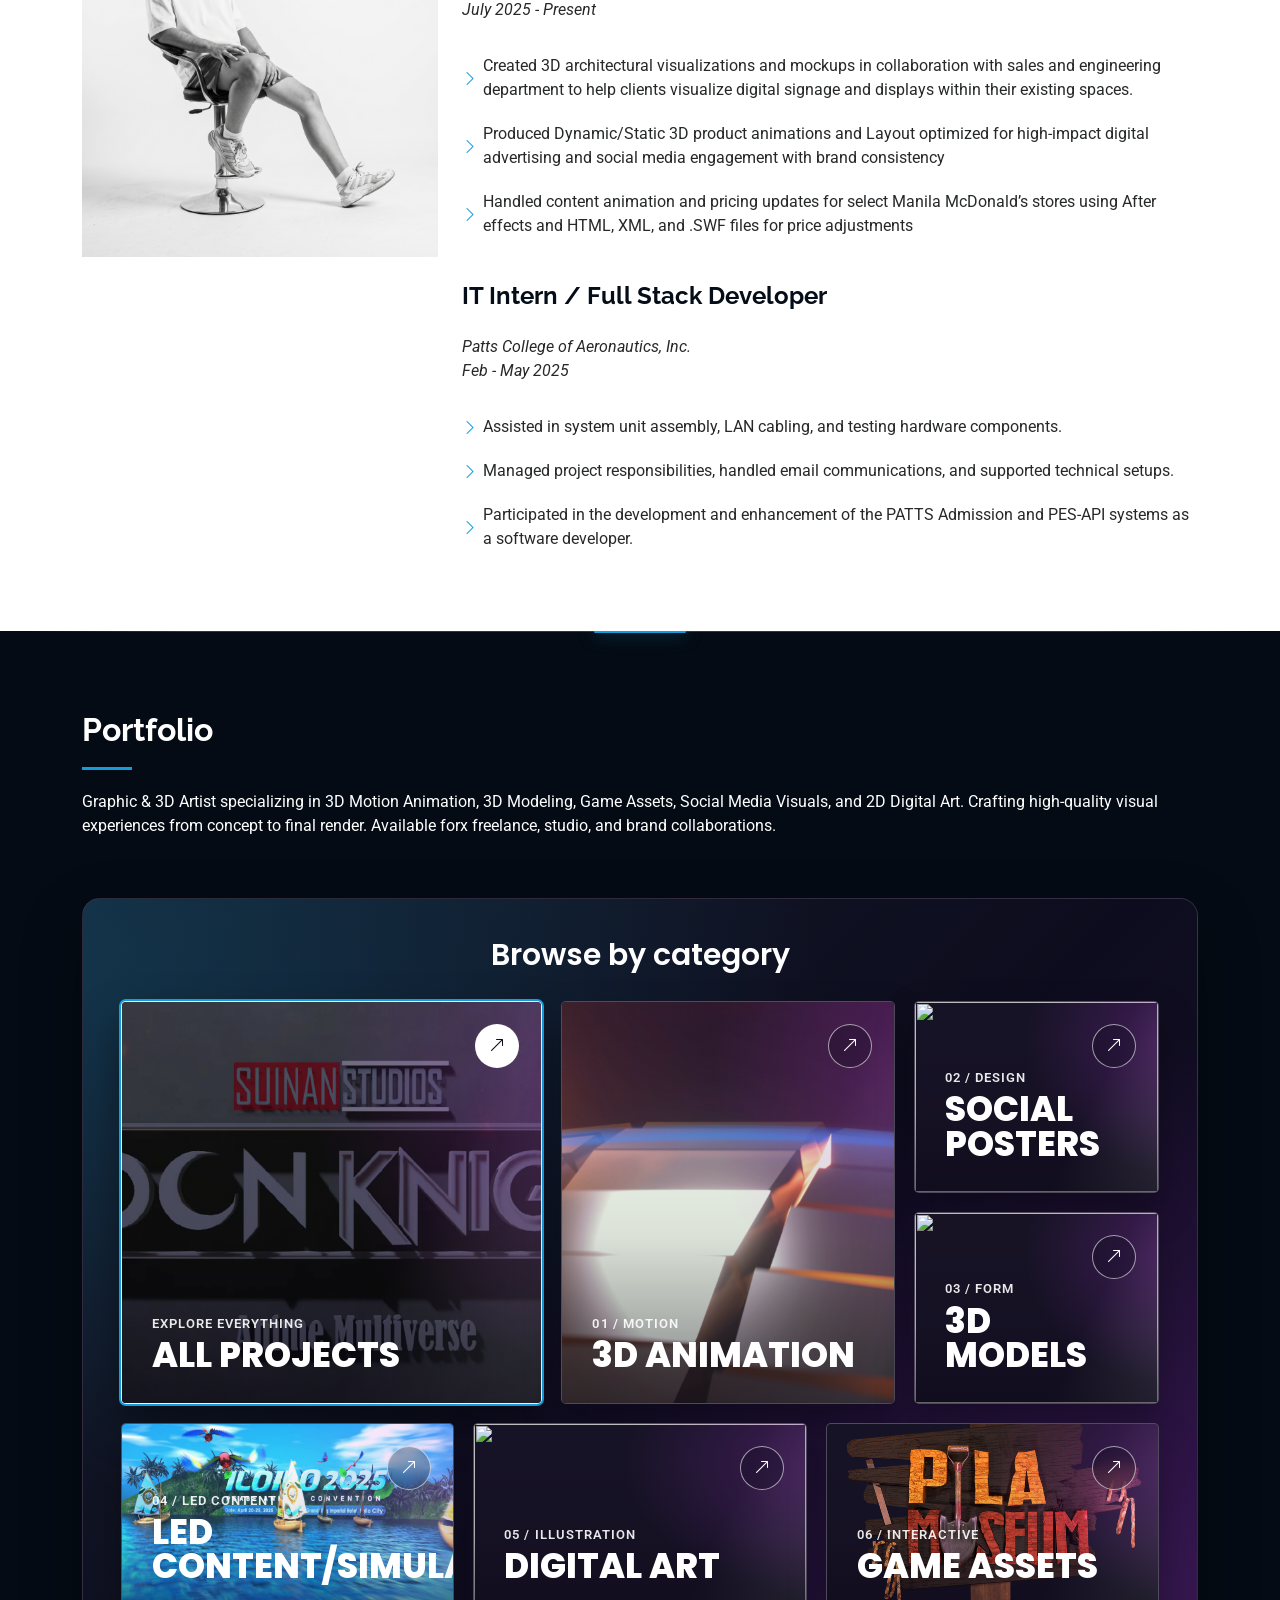
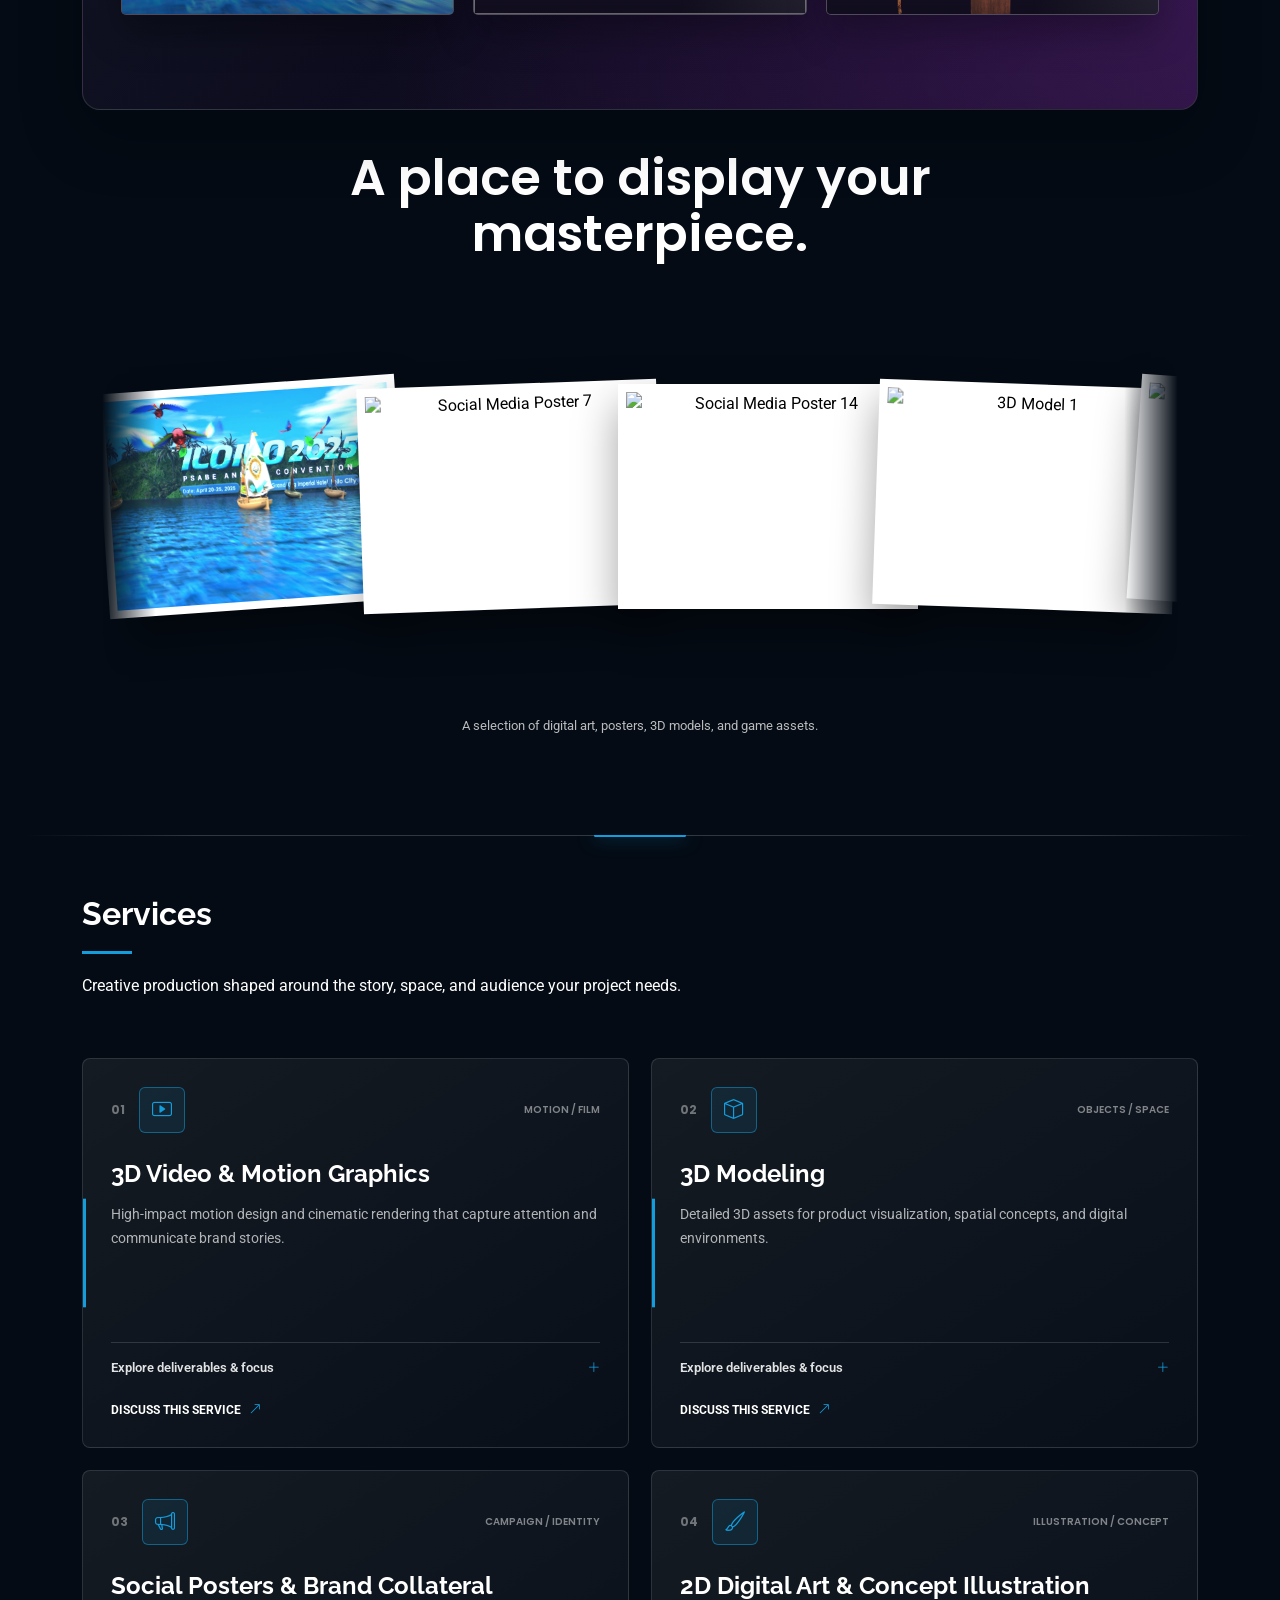
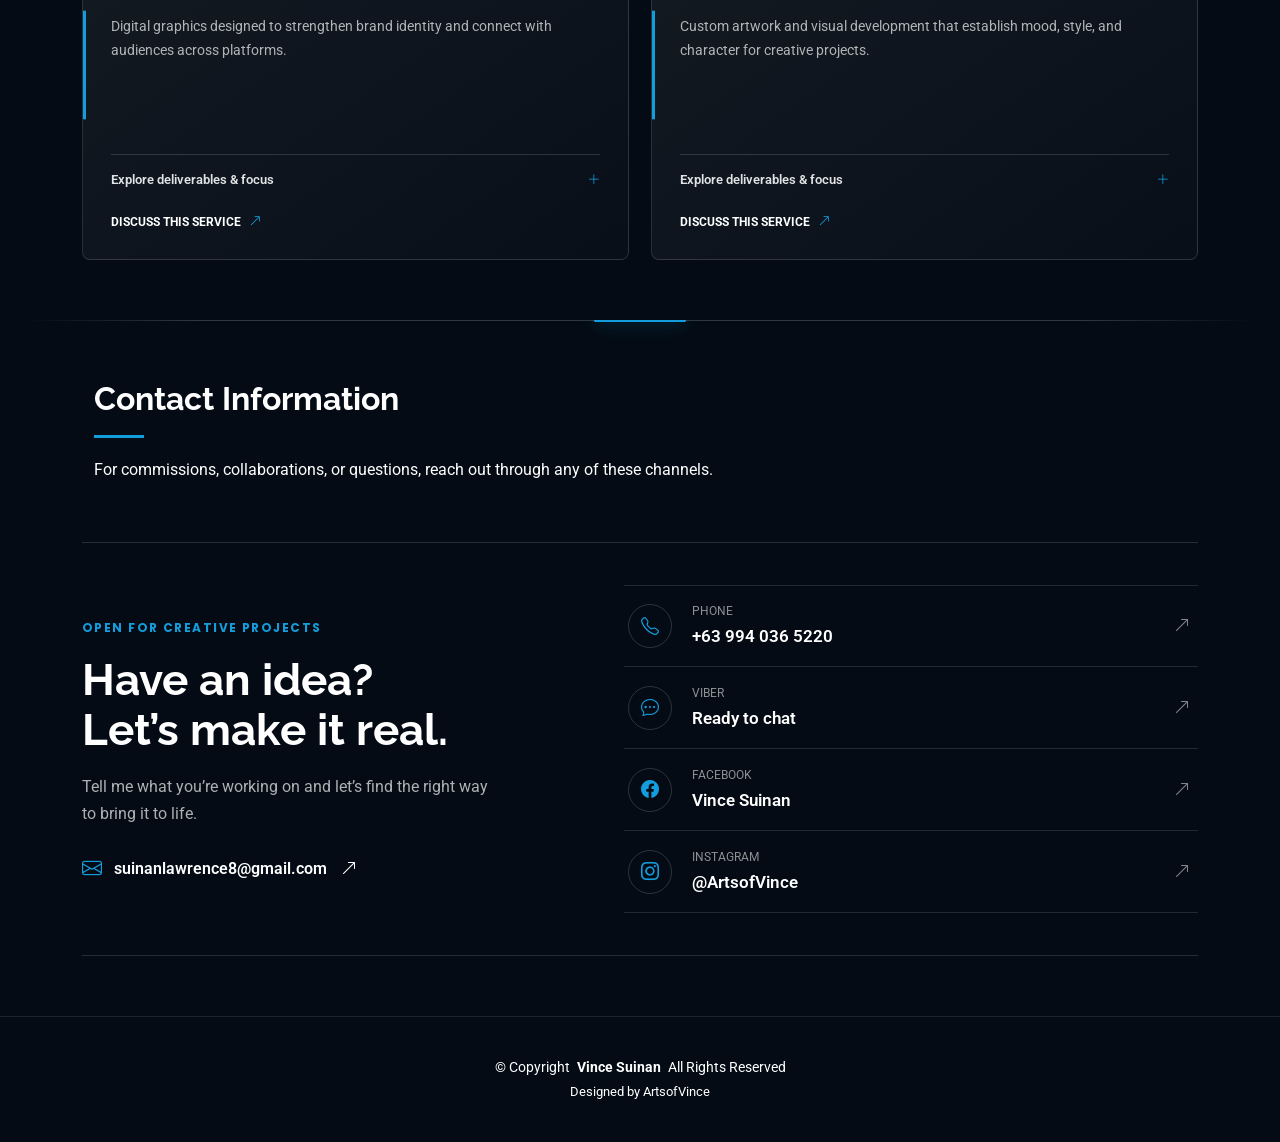
==== commit 8df7b0d2: "add" ====
--- a/index.html
+++ b/index.html
@@ -252,7 +252,7 @@
         </p>
       </div>
       <!-- End Section Title -->
-      <div class="container portfolio-categories-container">
+      <div class="container   ">
         <div class="isotope-layout showcase-active" data-default-filter="*" data-layout="masonry"
           data-sort="original-order">
           <div class="portfolio-category-panel">
@@ -293,7 +293,7 @@
               </li>
               <li data-filter=".filter-ledcontent">
                 <button type="button" aria-pressed="false">
-                  <img src="https://lh3.googleusercontent.com/d/1D0_6kJki84QCcM3gyjtBgr1WMdwW6Qse=w640" alt="" />
+                  <img src="assets/img/portfolio/3danimation/img/intro_iloilo.png" alt="" />
                   <span class="portfolio-filter-arrow" aria-hidden="true"><i class="bi bi-arrow-up-right"></i></span>
                   <span class="portfolio-filter-copy"><span class="portfolio-filter-kicker">04 / LED Content</span><span
                       class="portfolio-filter-name">LED Content/Simulation</span></span>
@@ -328,7 +328,7 @@
             <button type="button" data-filter=".filter-model" aria-label="Show 3D models"
               aria-pressed="false">3D</button>
             <button type="button" data-filter=".filter-ledcontent" aria-label="Show LED Content/Simulation"
-              aria-pressed="false"> LED Content/Simulation</button>
+              aria-pressed="false">LED Content/Simulation</button>
             <button type="button" data-filter=".filter-digitalart" aria-label="Show digital art"
               aria-pressed="false">Digital art</button>
             <button type="button" data-filter=".filter-books" aria-label="Show game assets" aria-pressed="false">Game
@@ -393,7 +393,7 @@
               videoModal.className = "video-motion-modal";
               videoModal.setAttribute("role", "dialog");
               videoModal.setAttribute("aria-modal", "true");
-              videoModal.setAttribute("aria-label", "Video Motion preview");
+              videoModal.setAttribute("aria-label", "Portfolio video preview");
               videoModal.style.cssText =
                 "box-sizing:border-box; display:none; position:fixed; inset:0; z-index:9999; align-items:center; justify-content:center; padding:clamp(8px,3vw,24px); background:rgba(0,0,0,.9);";
 
@@ -482,6 +482,63 @@
                 });
                 videomotionContainer.appendChild(col);
               });
+
+              const ledContentItems = [
+                {
+                  type: "image",
+                  src: "assets/img/portfolio/3danimation/img/intro_iloilo.png",
+                  title: "LED Content Image Example"
+                },
+                {
+                  type: "video",
+                  fileId: "1BN3EFIl9hsIu9_HIIbG-YD92J9_404a1",
+                  orientation: "landscape",
+                  title: "LED Content Video Example"
+                }
+              ];
+
+              ledContentItems.forEach(function (item) {
+                const col = document.createElement("div");
+                col.className = "col-lg-3 col-md-6 portfolio-item isotope-item filter-ledcontent";
+
+                if (item.type === "image") {
+                  col.innerHTML = `
+                    <div class="portfolio-content h-100 d-flex flex-column align-items-center justify-content-center">
+                      <img src="${item.src}" class="img-fluid" alt="${item.title}" loading="lazy" decoding="async" />
+                      <div class="portfolio-info d-flex justify-content-center align-items-center" style="width: 100%; height: 100%;">
+                        <h4>${item.title}</h4>
+                        <a href="${item.src}" data-type="image" data-gallery="portfolio-gallery-ledcontent" class="glightbox preview-link d-flex align-items-center justify-content-center" aria-label="View ${item.title}" style="width: 48px; height: 48px;">
+                          <i class="bi bi-zoom-in" style="font-size: 2rem;"></i>
+                        </a>
+                      </div>
+                    </div>
+                  `;
+                } else {
+                  const thumbnail = `https://lh3.googleusercontent.com/d/${item.fileId}=w640`;
+                  const orientation = item.orientation || "landscape";
+                  const thumbnailRatio = orientation === "portrait" ? "9 / 16" : "16 / 9";
+                  col.innerHTML = `
+                    <div class="portfolio-content h-100 d-flex flex-column align-items-center justify-content-center">
+                      <button type="button" class="video-poster-wrapper d-flex align-items-center justify-content-center" aria-label="Play ${item.title}" style="position:relative; width:100%; aspect-ratio:${thumbnailRatio}; padding:0; border:0; cursor:pointer; background:#111; overflow:hidden;">
+                        <img src="${thumbnail}" class="img-fluid" alt="${item.title}" loading="lazy" decoding="async" style="position:absolute; inset:0; width:100%; height:100%; object-fit:cover;" />
+                        <span class="play-btn-overlay d-flex align-items-center justify-content-center" aria-hidden="true" style="position:absolute; width:64px; height:64px; background:rgba(0,0,0,0.65); border-radius:50%; color:white; font-size:2.5rem;">
+                          <i class="bi bi-play-fill"></i>
+                        </span>
+                      </button>
+                    </div>
+                  `;
+                  col.querySelector(".video-poster-wrapper").addEventListener("click", function () {
+                    previouslyFocusedElement = this;
+                    drivePreviewContainer.classList.toggle("is-portrait", orientation === "portrait");
+                    drivePreviewFrame.src = `https://drive.google.com/file/d/${item.fileId}/preview?autoplay=1`;
+                    videoModal.style.display = "flex";
+                    document.body.style.overflow = "hidden";
+                    closeVideoButton.focus();
+                  });
+                }
+
+                videomotionContainer.appendChild(col);
+              });
             </script>
             <!-- Portfolio 3D Videosmotion Loop Start -->
 
@@ -850,7 +907,7 @@
               const portfolioShowcase = document.querySelector(".portfolio-showcase");
               const portfolioShowcaseDeck = portfolioShowcase.querySelector(".portfolio-showcase-deck");
               const portfolioShowcaseItems = Array.from(
-                document.querySelectorAll("#portfolio .filter-product img, #portfolio .filter-model img, #portfolio .filter-digitalart img, #portfolio .filter-books img")
+                document.querySelectorAll("#portfolio .filter-product img, #portfolio .filter-model img, #portfolio .filter-ledcontent img, #portfolio .filter-digitalart img, #portfolio .filter-books img")
               ).map(function (image) {
                 return {
                   src: image.src,
--- a/assets/css/main.css
+++ b/assets/css/main.css
@@ -1342,7 +1342,8 @@
 .portfolio .portfolio-filters li:nth-child(3) { grid-area: 1 / 10 / 2 / 13; }
 .portfolio .portfolio-filters li:nth-child(4) { grid-area: 2 / 10 / 3 / 13; }
 .portfolio .portfolio-filters li:nth-child(5) { grid-area: 3 / 1 / 4 / 5; }
-.portfolio .portfolio-filters li:nth-child(6) { grid-area: 3 / 5 / 4 / 13; }
+.portfolio .portfolio-filters li:nth-child(6) { grid-area: 3 / 5 / 4 / 9; }
+.portfolio .portfolio-filters li:nth-child(7) { grid-area: 3 / 9 / 4 / 13; }
 
 .portfolio .portfolio-filters li button img {
   position: absolute;
@@ -1525,7 +1526,7 @@
 
 @media (max-width: 900px) {
   .portfolio .portfolio-filters {
-    grid-template-columns: repeat(6, minmax(0, 0fr));
+    grid-template-columns: repeat(6, minmax(0, 1fr));
     grid-template-rows: repeat(5, clamp(130px, 24vw, 205px));
     gap: 12px;
   }
@@ -1551,7 +1552,7 @@
 
   .portfolio .portfolio-filters {
     grid-template-columns: repeat(2, minmax(0, 1fr));
-    grid-template-rows: repeat(4, clamp(150px, 47vw, 210px));
+    grid-template-rows: repeat(5, clamp(150px, 47vw, 210px));
     gap: 10px;
     padding: 22px 0 28px;
   }
@@ -1562,6 +1563,7 @@
   .portfolio .portfolio-filters li:nth-child(4) { grid-area: 3 / 1 / 4 / 2; }
   .portfolio .portfolio-filters li:nth-child(5) { grid-area: 3 / 2 / 4 / 3; }
   .portfolio .portfolio-filters li:nth-child(6) { grid-area: 4 / 1 / 5 / 3; }
+  .portfolio .portfolio-filters li:nth-child(7) { grid-area: 5 / 1 / 6 / 3; }
 
   .portfolio .portfolio-filter-copy {
     padding: 14px;
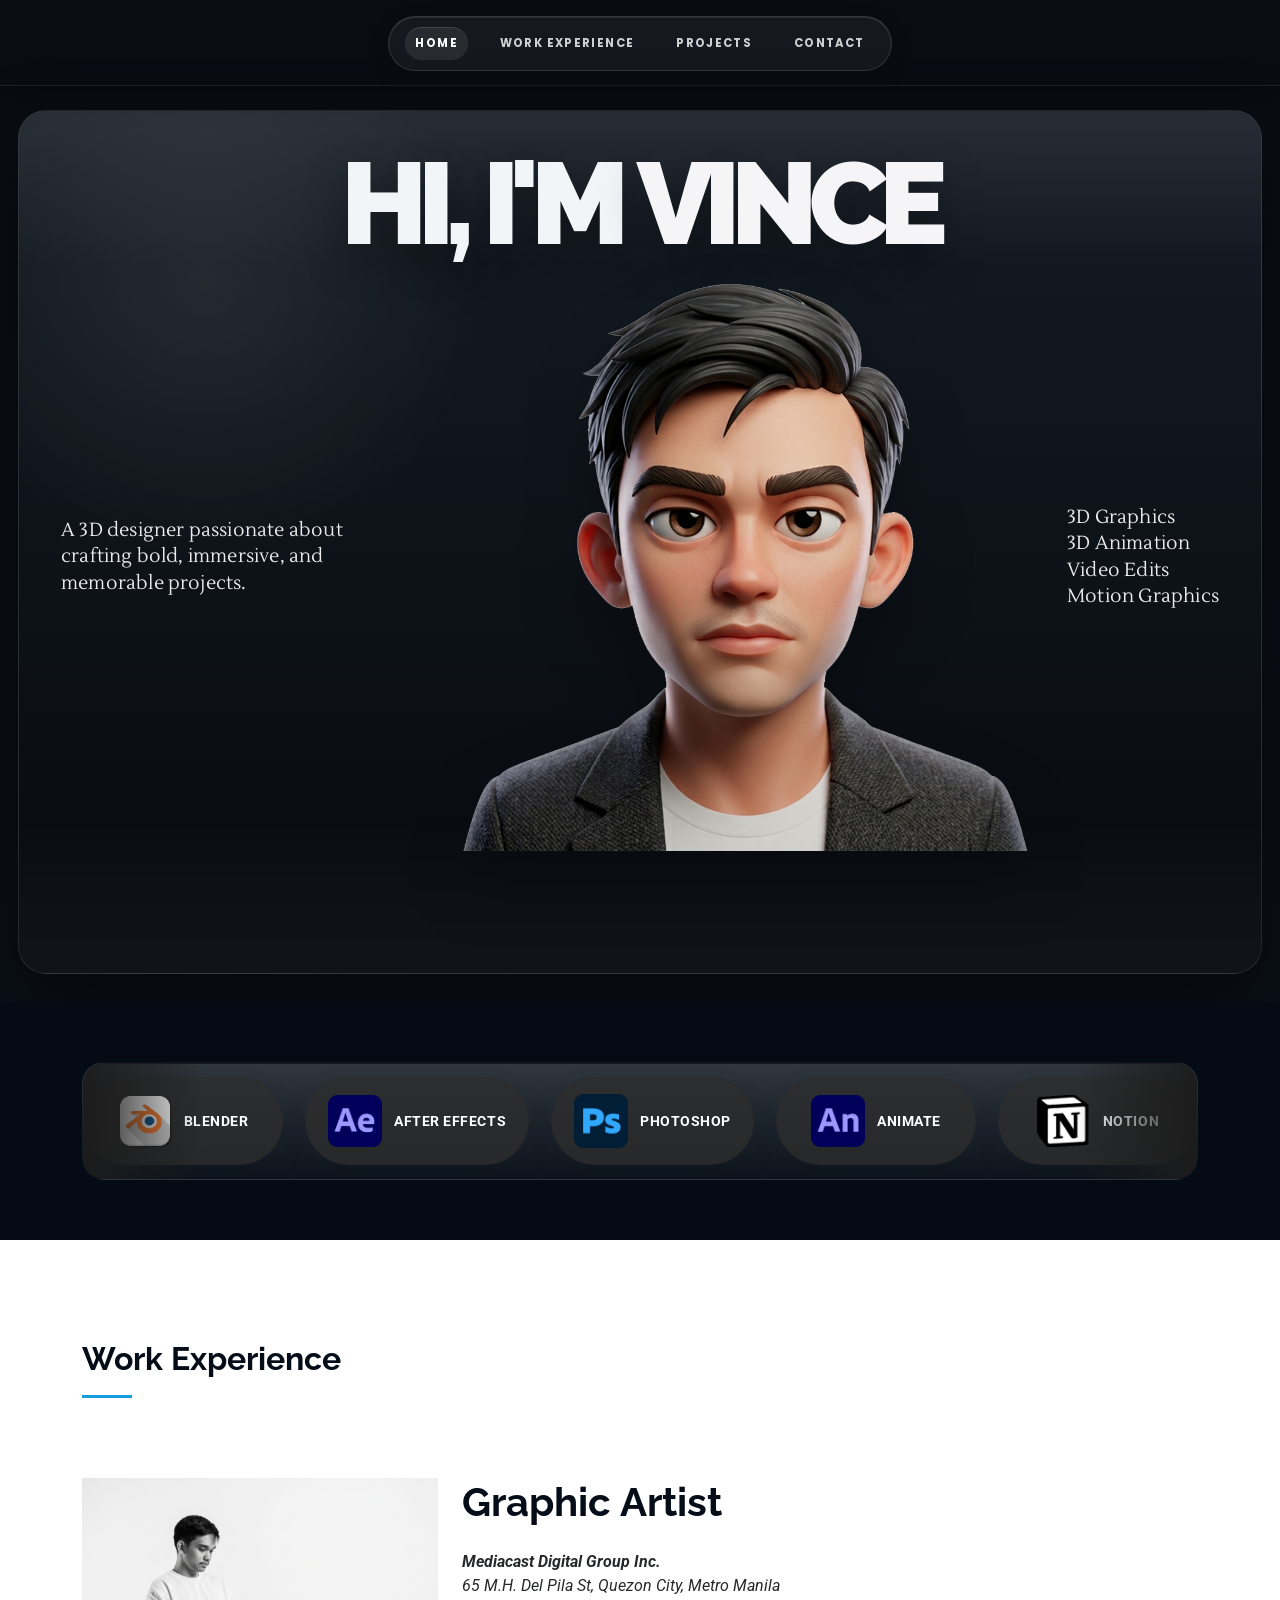
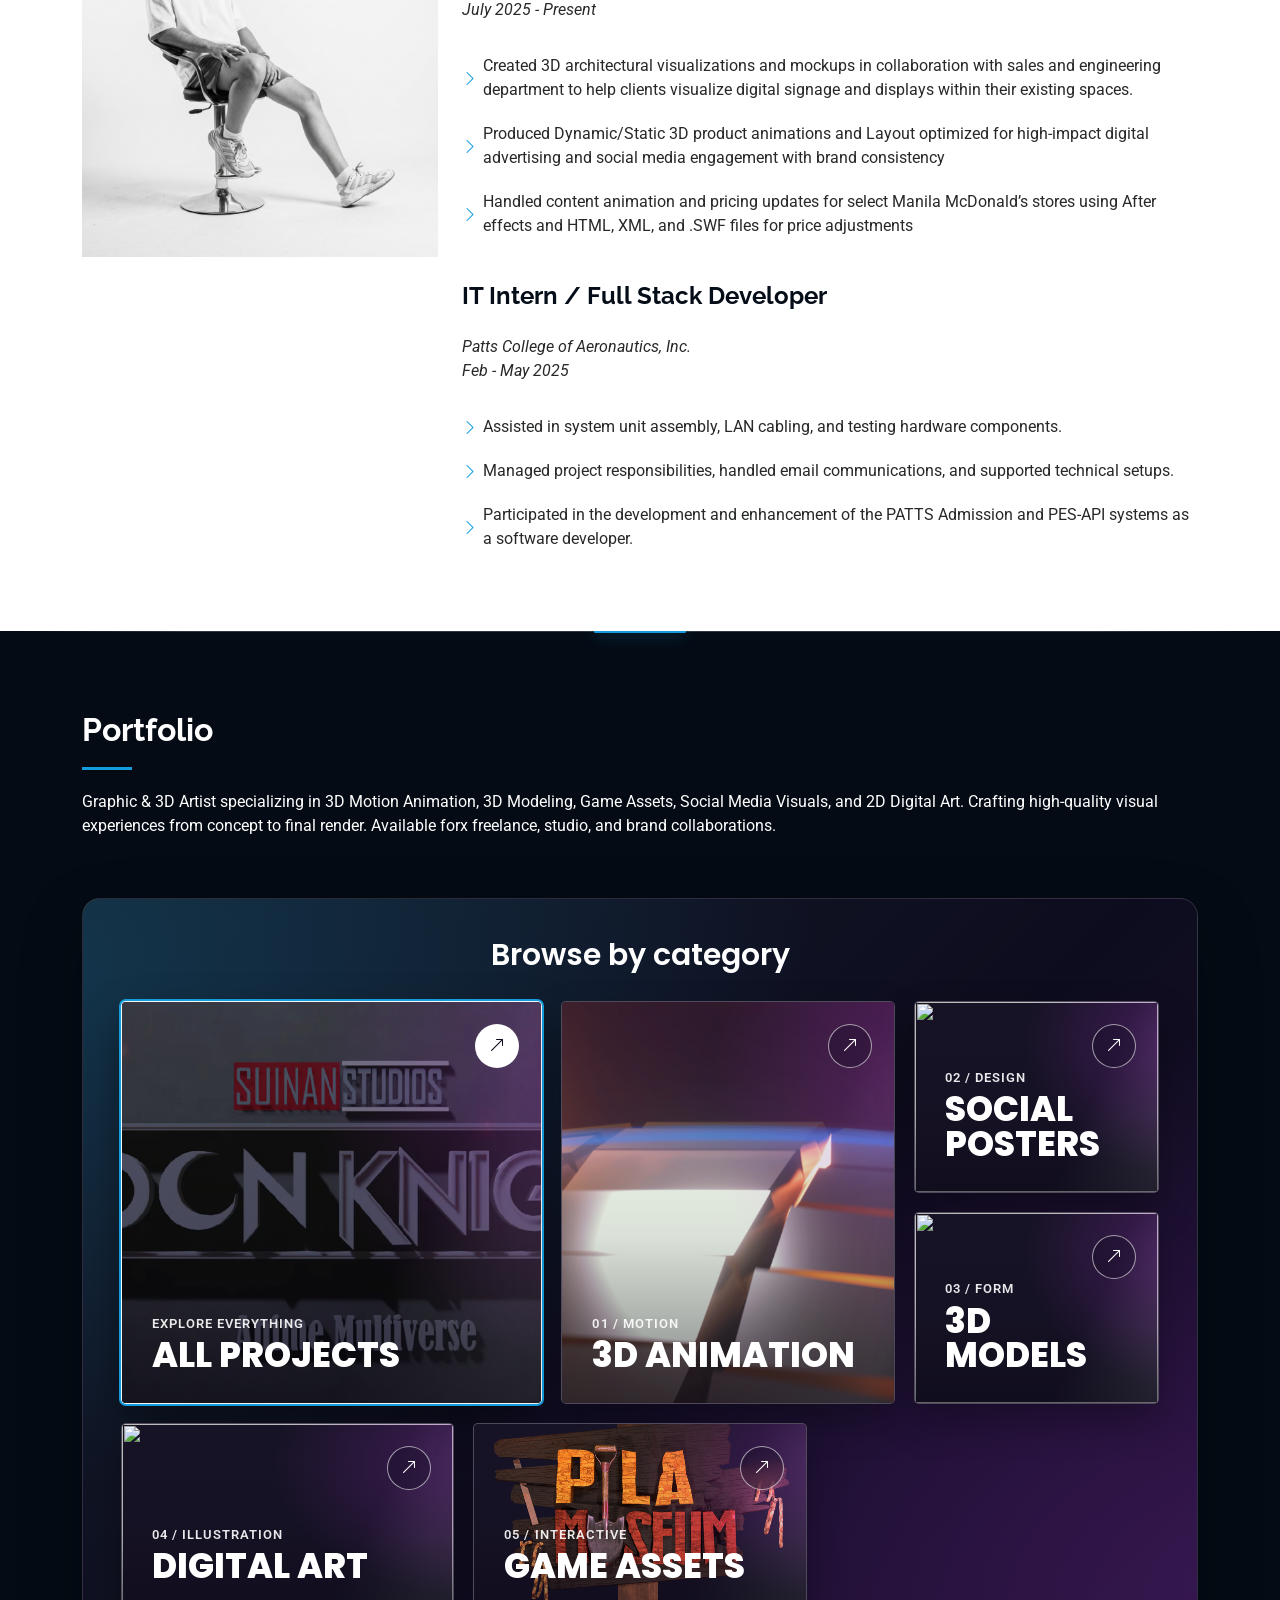
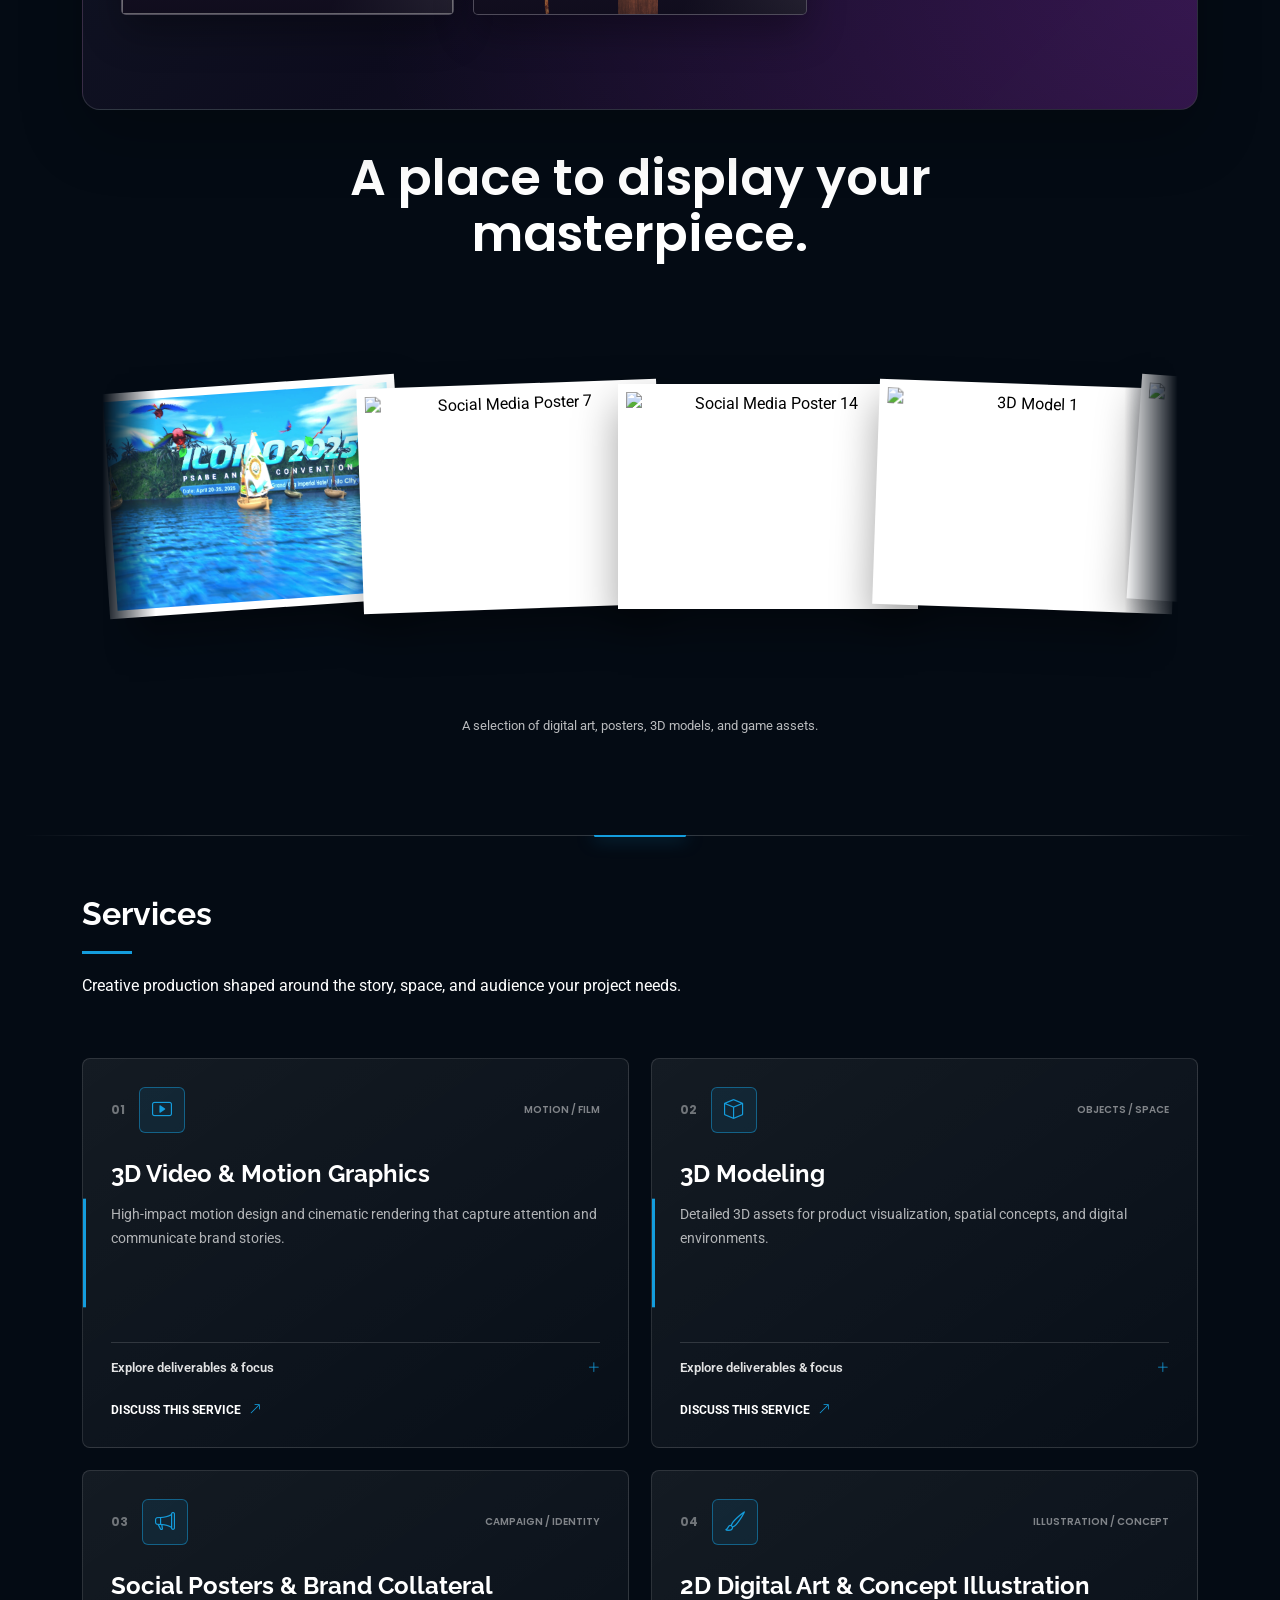
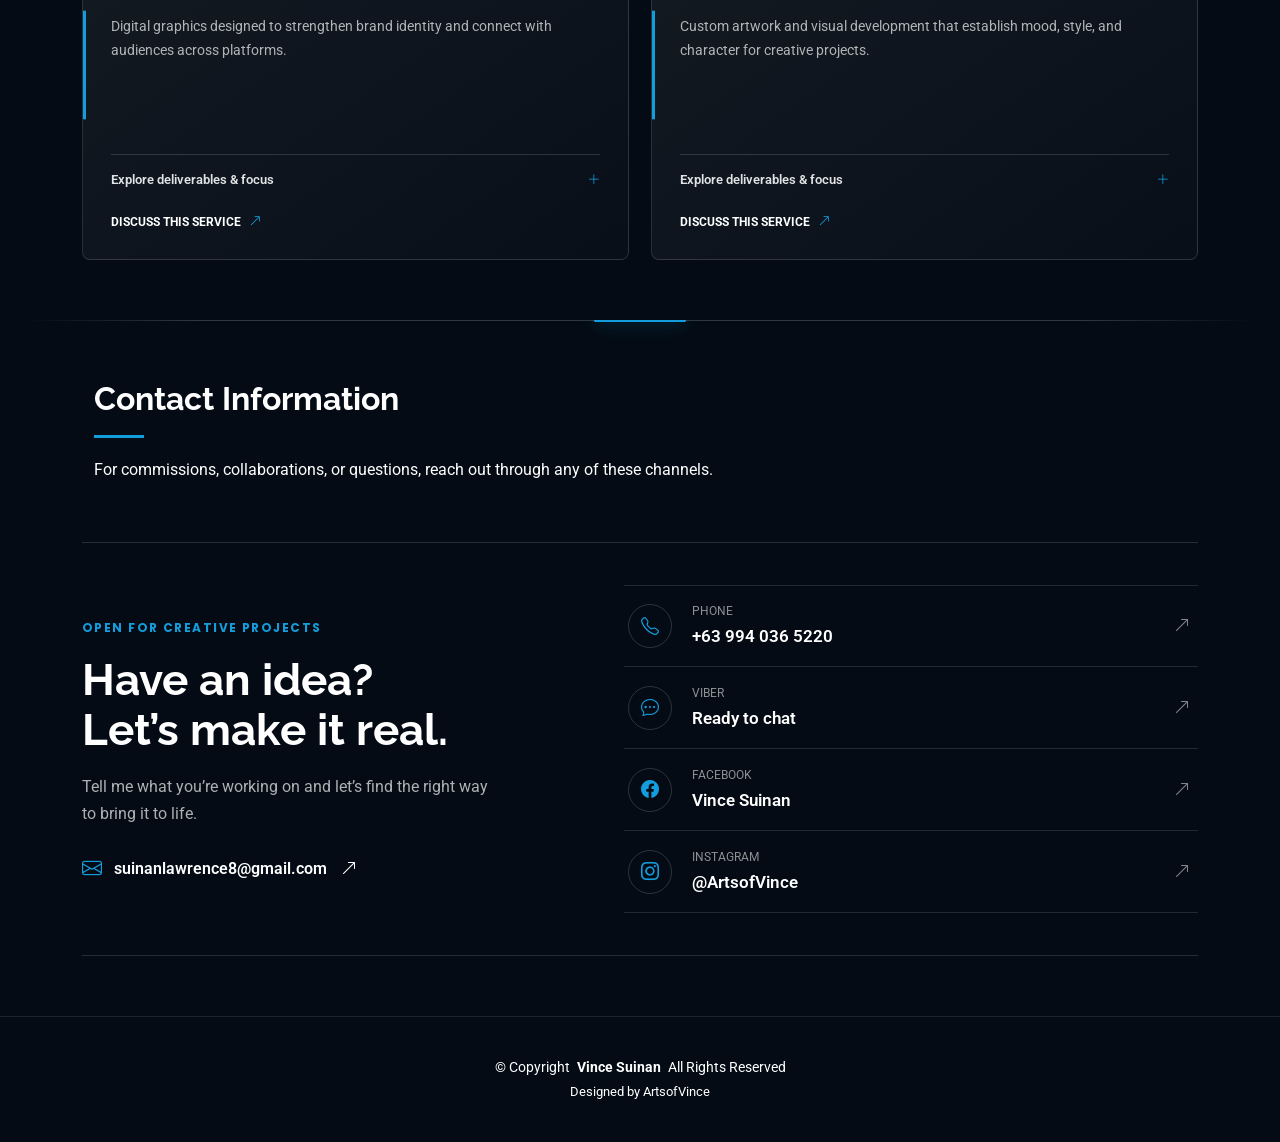
==== commit dbd83a08: "add" ====
--- a/index.html
+++ b/index.html
@@ -291,19 +291,19 @@
                       class="portfolio-filter-name">3D models</span></span>
                 </button>
               </li>
-              <li data-filter=".filter-ledcontent">
+              <!-- <li data-filter=".filter-ledcontent">
                 <button type="button" aria-pressed="false">
                   <img src="assets/img/portfolio/3danimation/img/intro_iloilo.png" alt="" />
                   <span class="portfolio-filter-arrow" aria-hidden="true"><i class="bi bi-arrow-up-right"></i></span>
                   <span class="portfolio-filter-copy"><span class="portfolio-filter-kicker">04 / LED Content</span><span
                       class="portfolio-filter-name">LED Content/Simulation</span></span>
                 </button>
-              </li>
+              </li> -->
               <li data-filter=".filter-digitalart">
                 <button type="button" aria-pressed="false">
                   <img src="https://lh3.googleusercontent.com/d/16SK4Unks-tOwlZld4EUyKw5LPhYBngFh=w640" alt="" />
                   <span class="portfolio-filter-arrow" aria-hidden="true"><i class="bi bi-arrow-up-right"></i></span>
-                  <span class="portfolio-filter-copy"><span class="portfolio-filter-kicker">05 /
+                  <span class="portfolio-filter-copy"><span class="portfolio-filter-kicker">04 /
                       Illustration</span><span class="portfolio-filter-name">Digital art</span></span>
                 </button>
               </li>
@@ -311,7 +311,7 @@
                 <button type="button" aria-pressed="false">
                   <img src="assets/img/portfolio/gameassets/optimized/16.png" alt="" />
                   <span class="portfolio-filter-arrow" aria-hidden="true"><i class="bi bi-arrow-up-right"></i></span>
-                  <span class="portfolio-filter-copy"><span class="portfolio-filter-kicker">06 / Interactive</span><span
+                  <span class="portfolio-filter-copy"><span class="portfolio-filter-kicker">05 / Interactive</span><span
                       class="portfolio-filter-name">Game assets</span></span>
                 </button>
               </li>
@@ -327,8 +327,8 @@
               aria-pressed="false">Posters</button>
             <button type="button" data-filter=".filter-model" aria-label="Show 3D models"
               aria-pressed="false">3D</button>
-            <button type="button" data-filter=".filter-ledcontent" aria-label="Show LED Content/Simulation"
-              aria-pressed="false">LED Content/Simulation</button>
+            <!-- <button type="button" data-filter=".filter-ledcontent" aria-label="Show LED Content/Simulation"
+              aria-pressed="false">LED Content/Simulation</button> -->
             <button type="button" data-filter=".filter-digitalart" aria-label="Show digital art"
               aria-pressed="false">Digital art</button>
             <button type="button" data-filter=".filter-books" aria-label="Show game assets" aria-pressed="false">Game
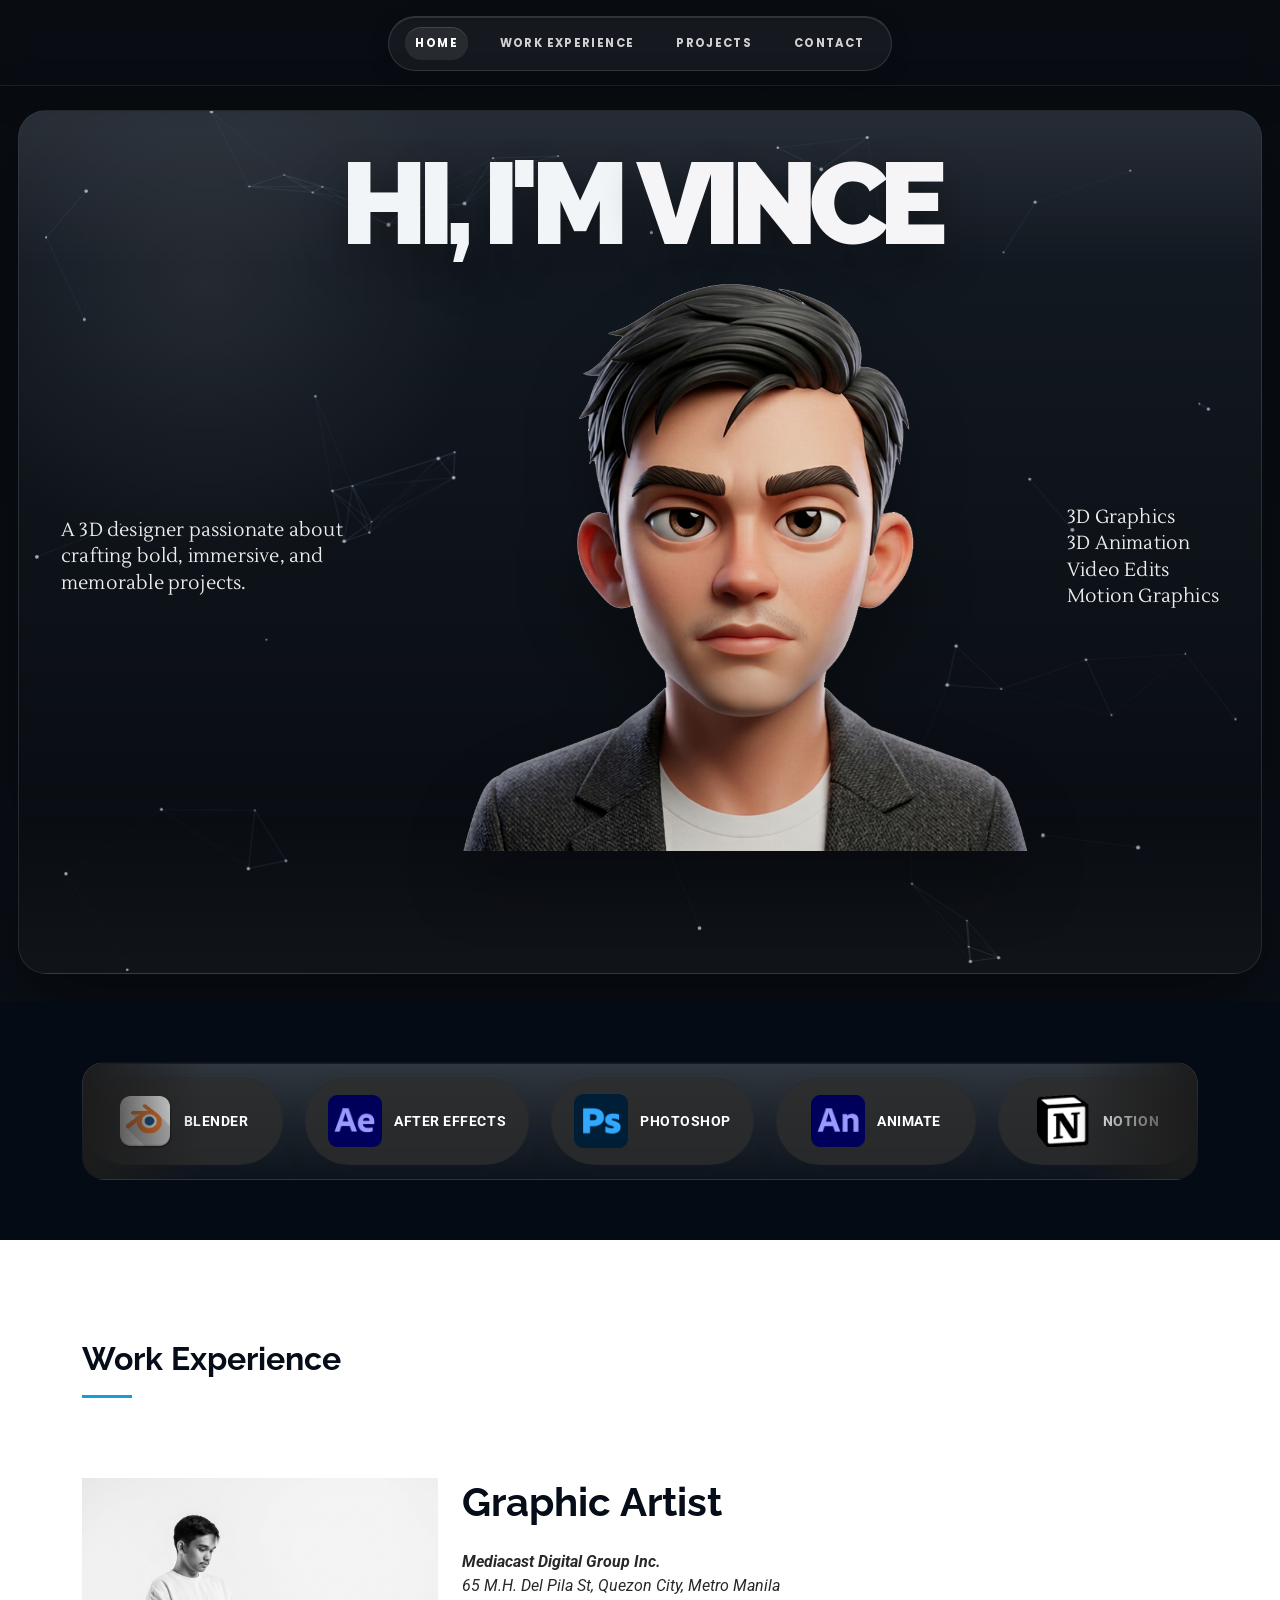
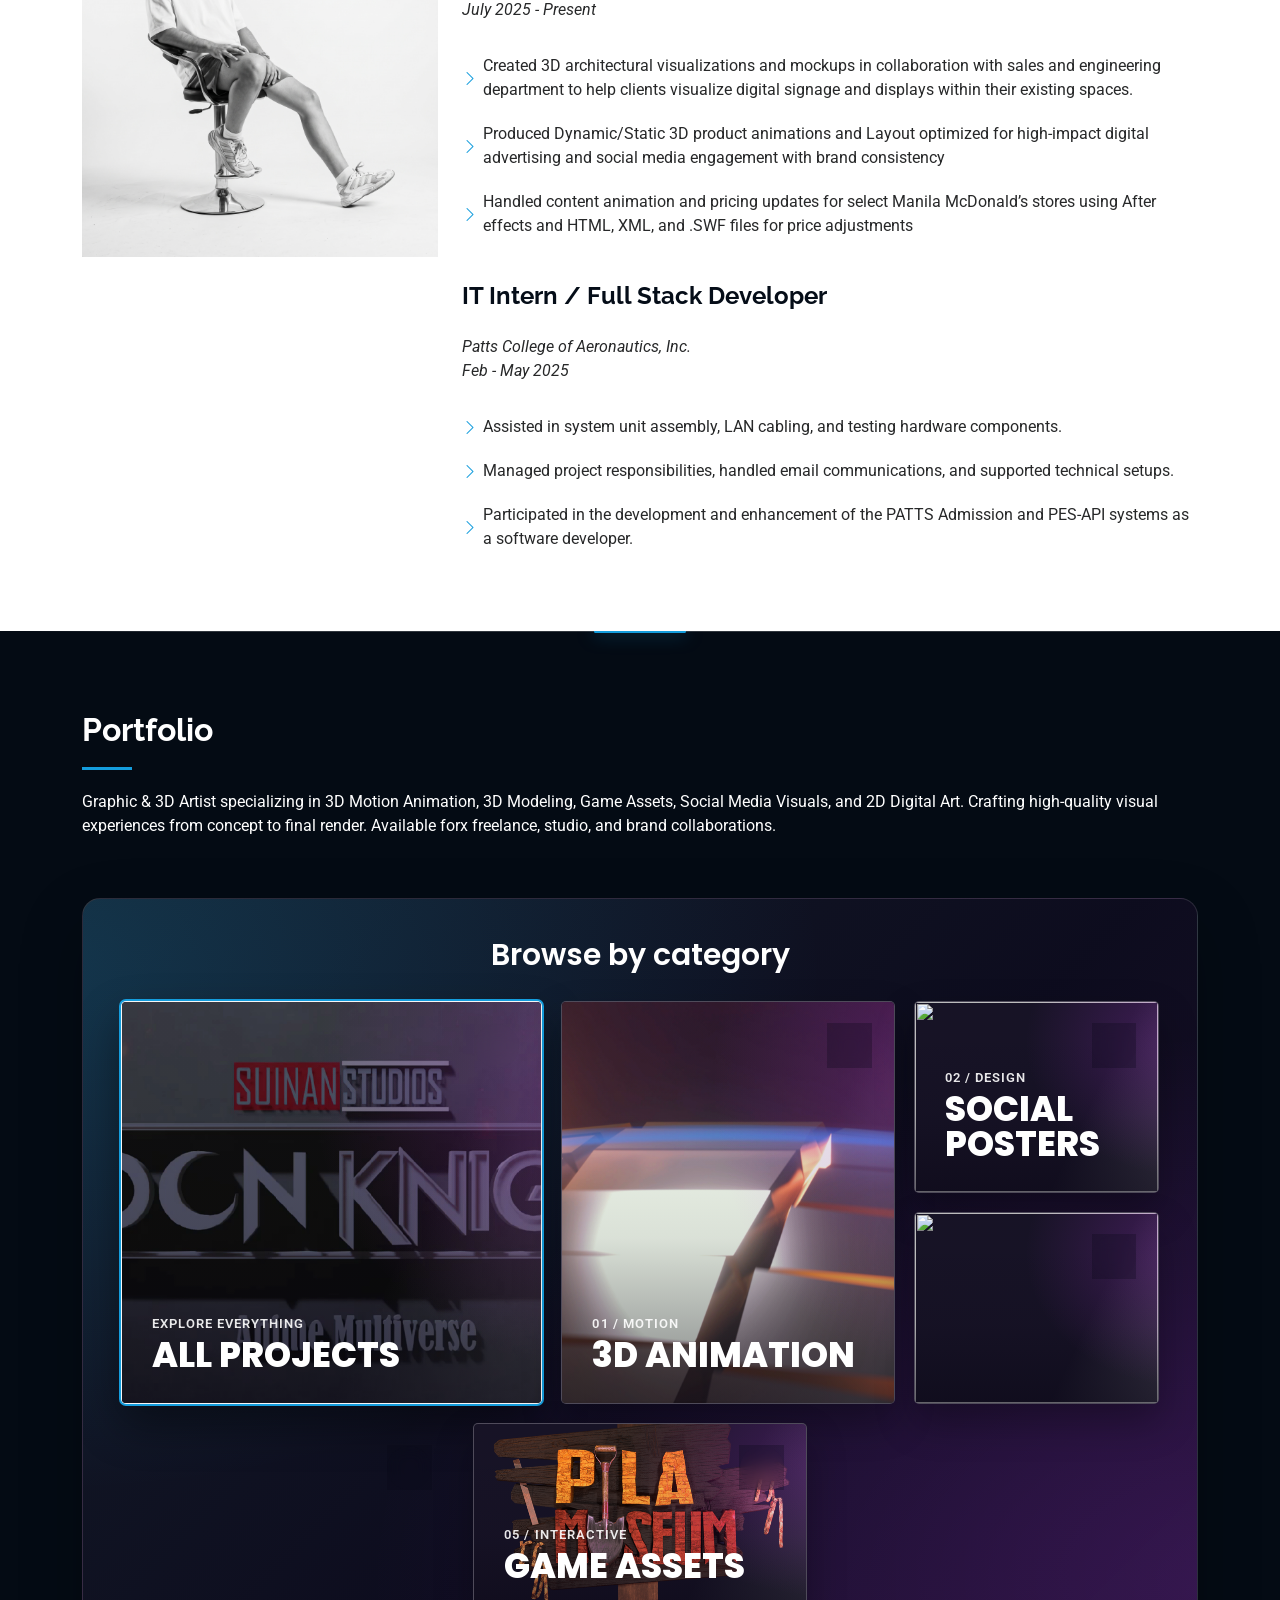
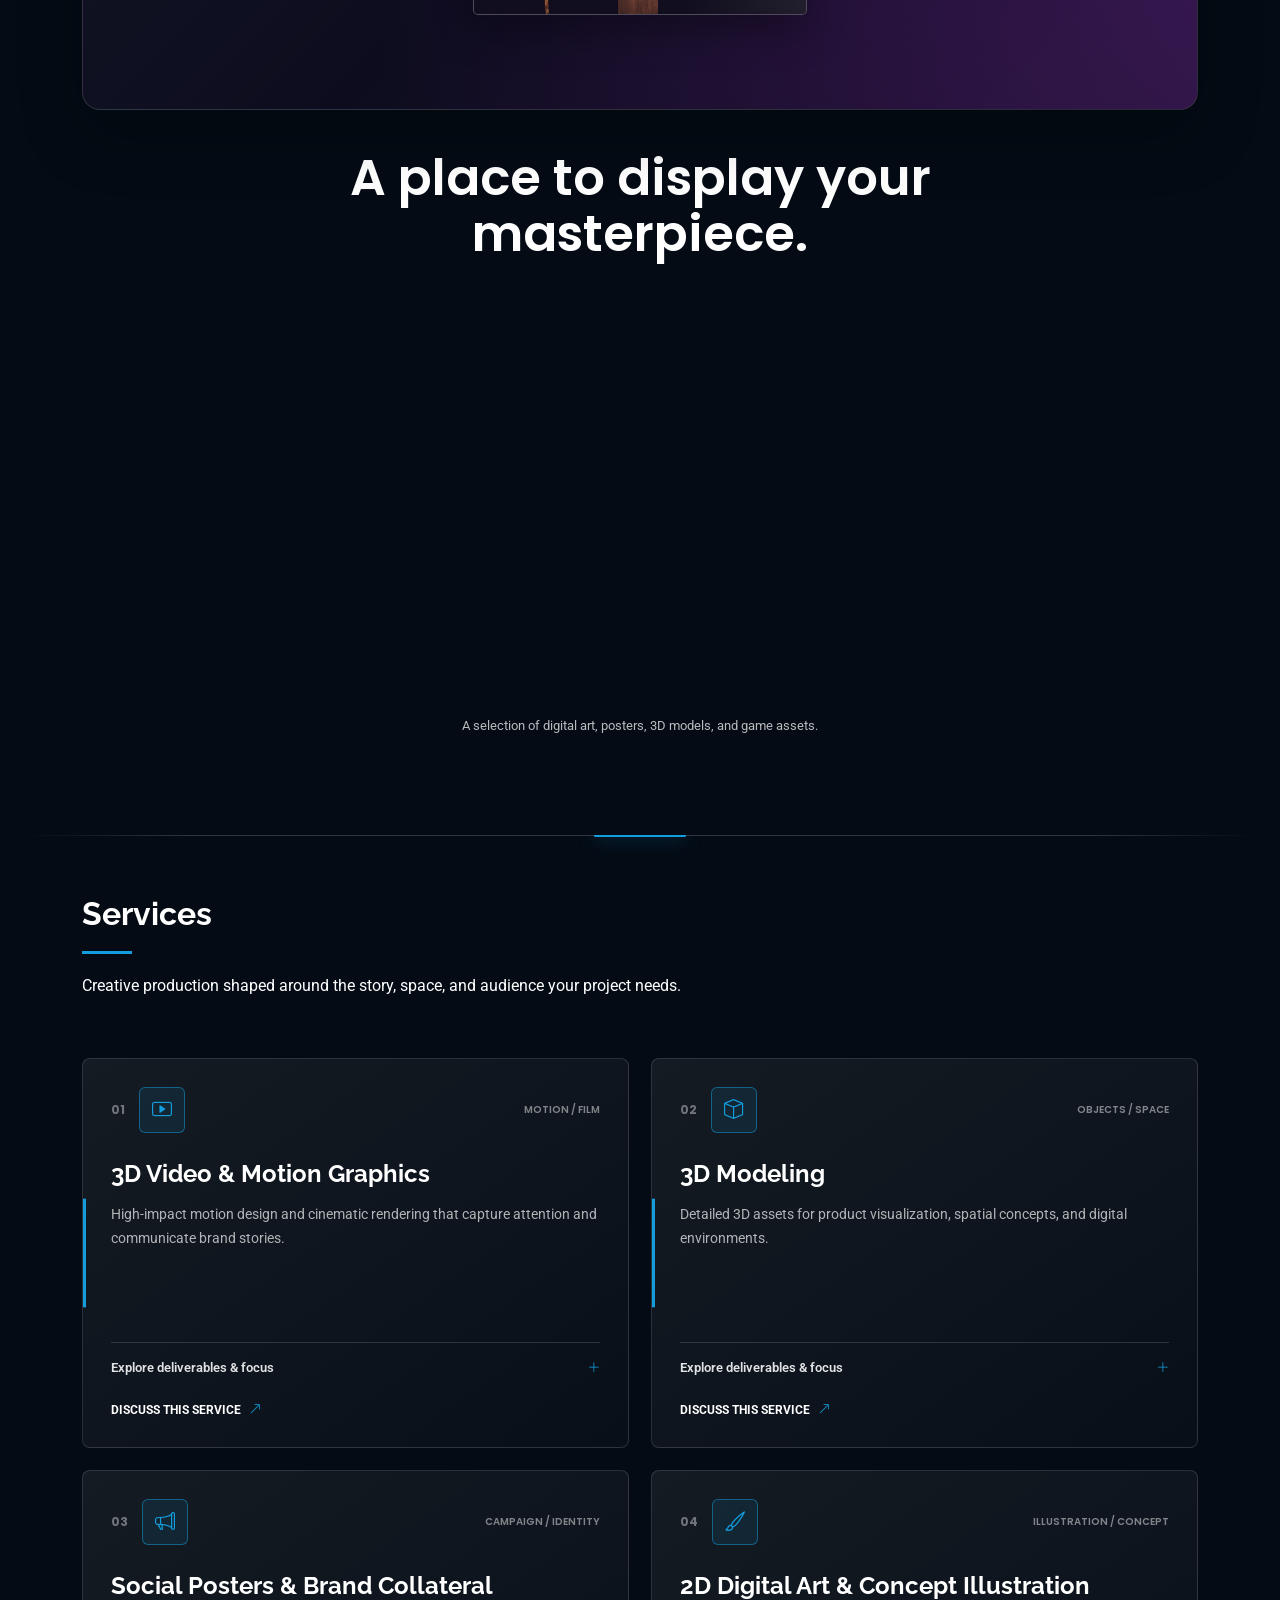
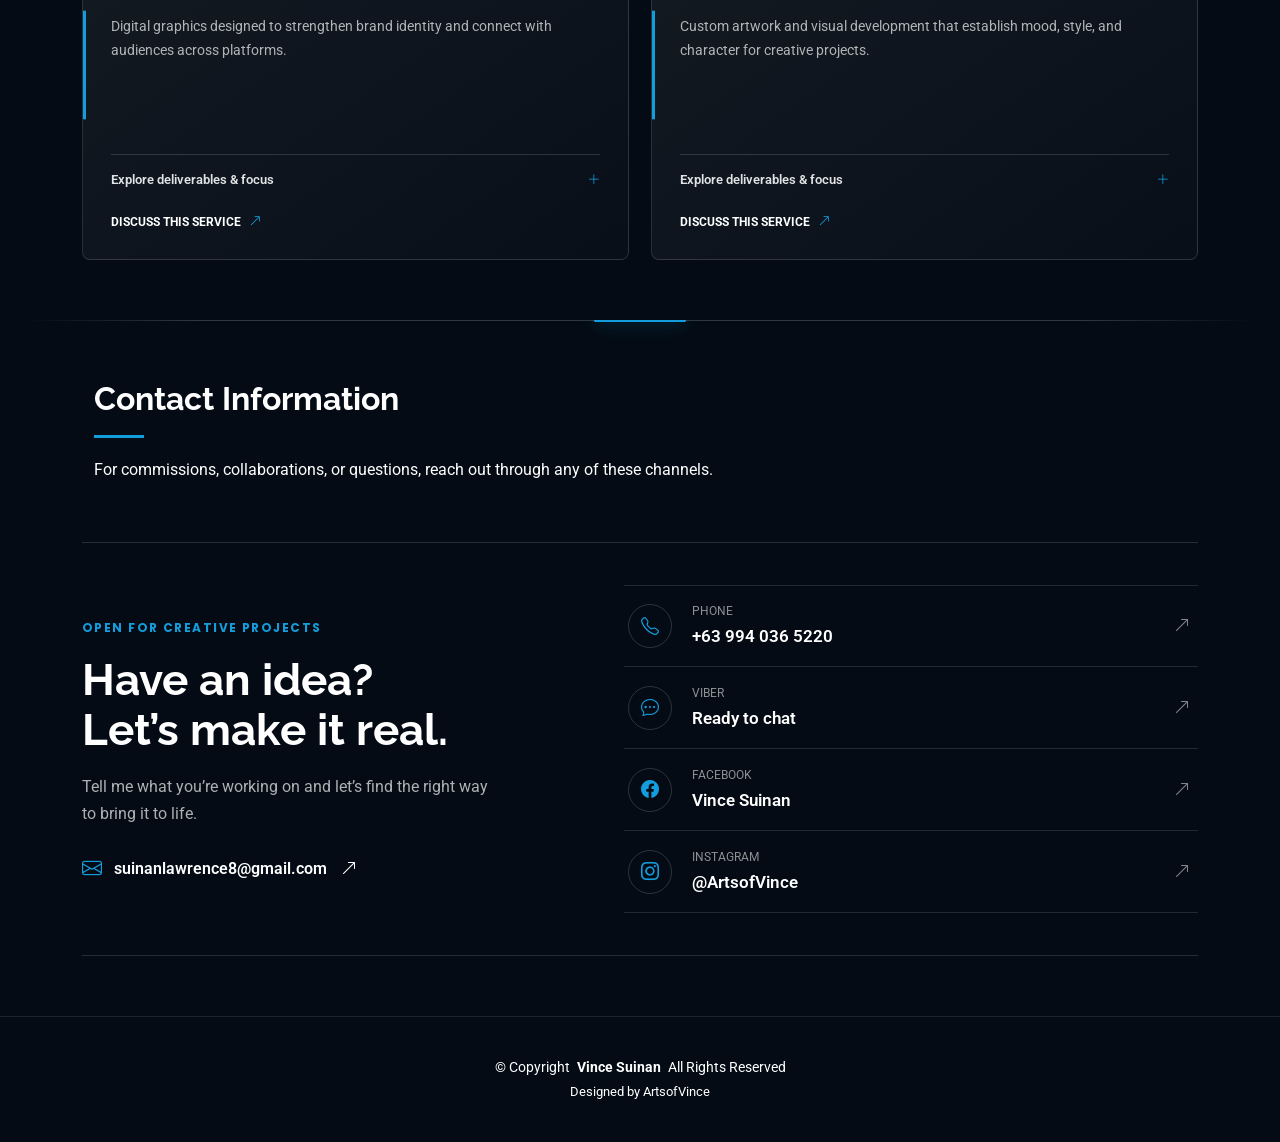
==== commit 59e14034: "Update index.html" ====
--- a/index.html
+++ b/index.html
@@ -106,6 +106,7 @@
               </div>
               <div class="logo-pill"><img src="assets/img/figma-icon-2048x2048-lvgft610.png"
                   alt="Figma" /><span>Figma</span></div>
+                 <div class="logo-pill"><img src="https://cdn.jsdelivr.net/gh/devicons/devicon/icons/wordpress/wordpress-original.svg" alt="Wordpress" /><span>Wordpress</span></div>
               <div class="logo-pill"><img src="assets/img/Vector.png" alt="Canva" /><span>Canva</span></div>
               <div class="logo-pill"><img src="assets/img/vscodelogo.png" alt="VS Code" /><span>VS Code</span></div>
               <div class="logo-pill"><img src="assets/img/Group 1.png" alt="CapCut" /><span>CapCut</span></div>
@@ -123,8 +124,8 @@
               <div class="logo-pill"><img src="assets/img/notionicon.png" alt="Notion" /><span>Notion</span></div>
               <div class="logo-pill"><img src="assets/img/sketchbooklogo.png" alt="Sketchbook" /><span>Sketchbook</span>
               </div>
-              <div class="logo-pill"><img src="assets/img/figma-icon-2048x2048-lvgft610.png"
-                  alt="Figma" /><span>Figma</span></div>
+              <div class="logo-pill"><img src="assets/img/figma-icon-2048x2048-lvgft610.png" alt="Figma" /><span>Figma</span></div>
+            <div class="logo-pill"><img src="https://cdn.jsdelivr.net/gh/devicons/devicon/icons/wordpress/wordpress-original.svg" alt="Wordpress" /><span>Wordpress</span></div>
               <div class="logo-pill"><img src="assets/img/Vector.png" alt="Canva" /><span>Canva</span></div>
               <div class="logo-pill"><img src="assets/img/vscodelogo.png" alt="VS Code" /><span>VS Code</span></div>
               <div class="logo-pill"><img src="assets/img/Group 1.png" alt="CapCut" /><span>CapCut</span></div>
@@ -1183,4 +1184,4 @@
   <script src="assets/js/main.js"></script>
 </body>
 
-</html>+</html>
